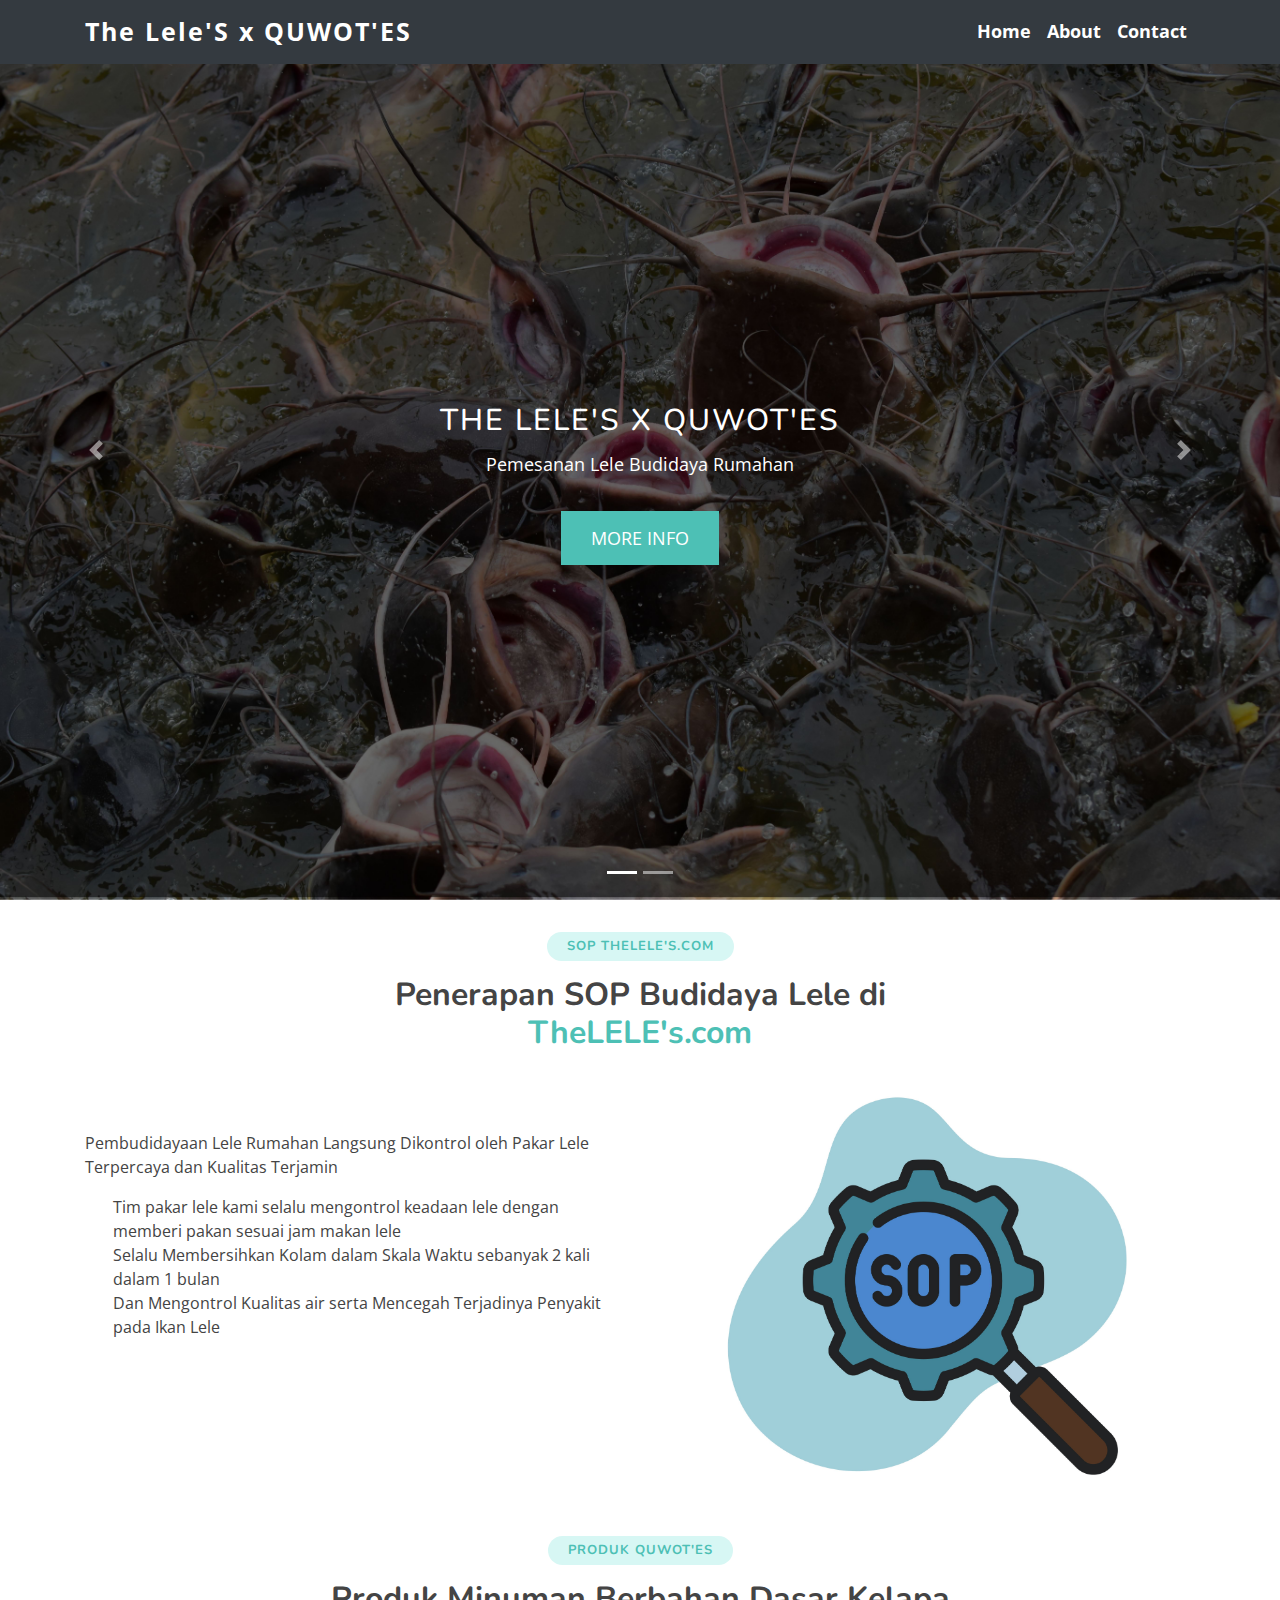
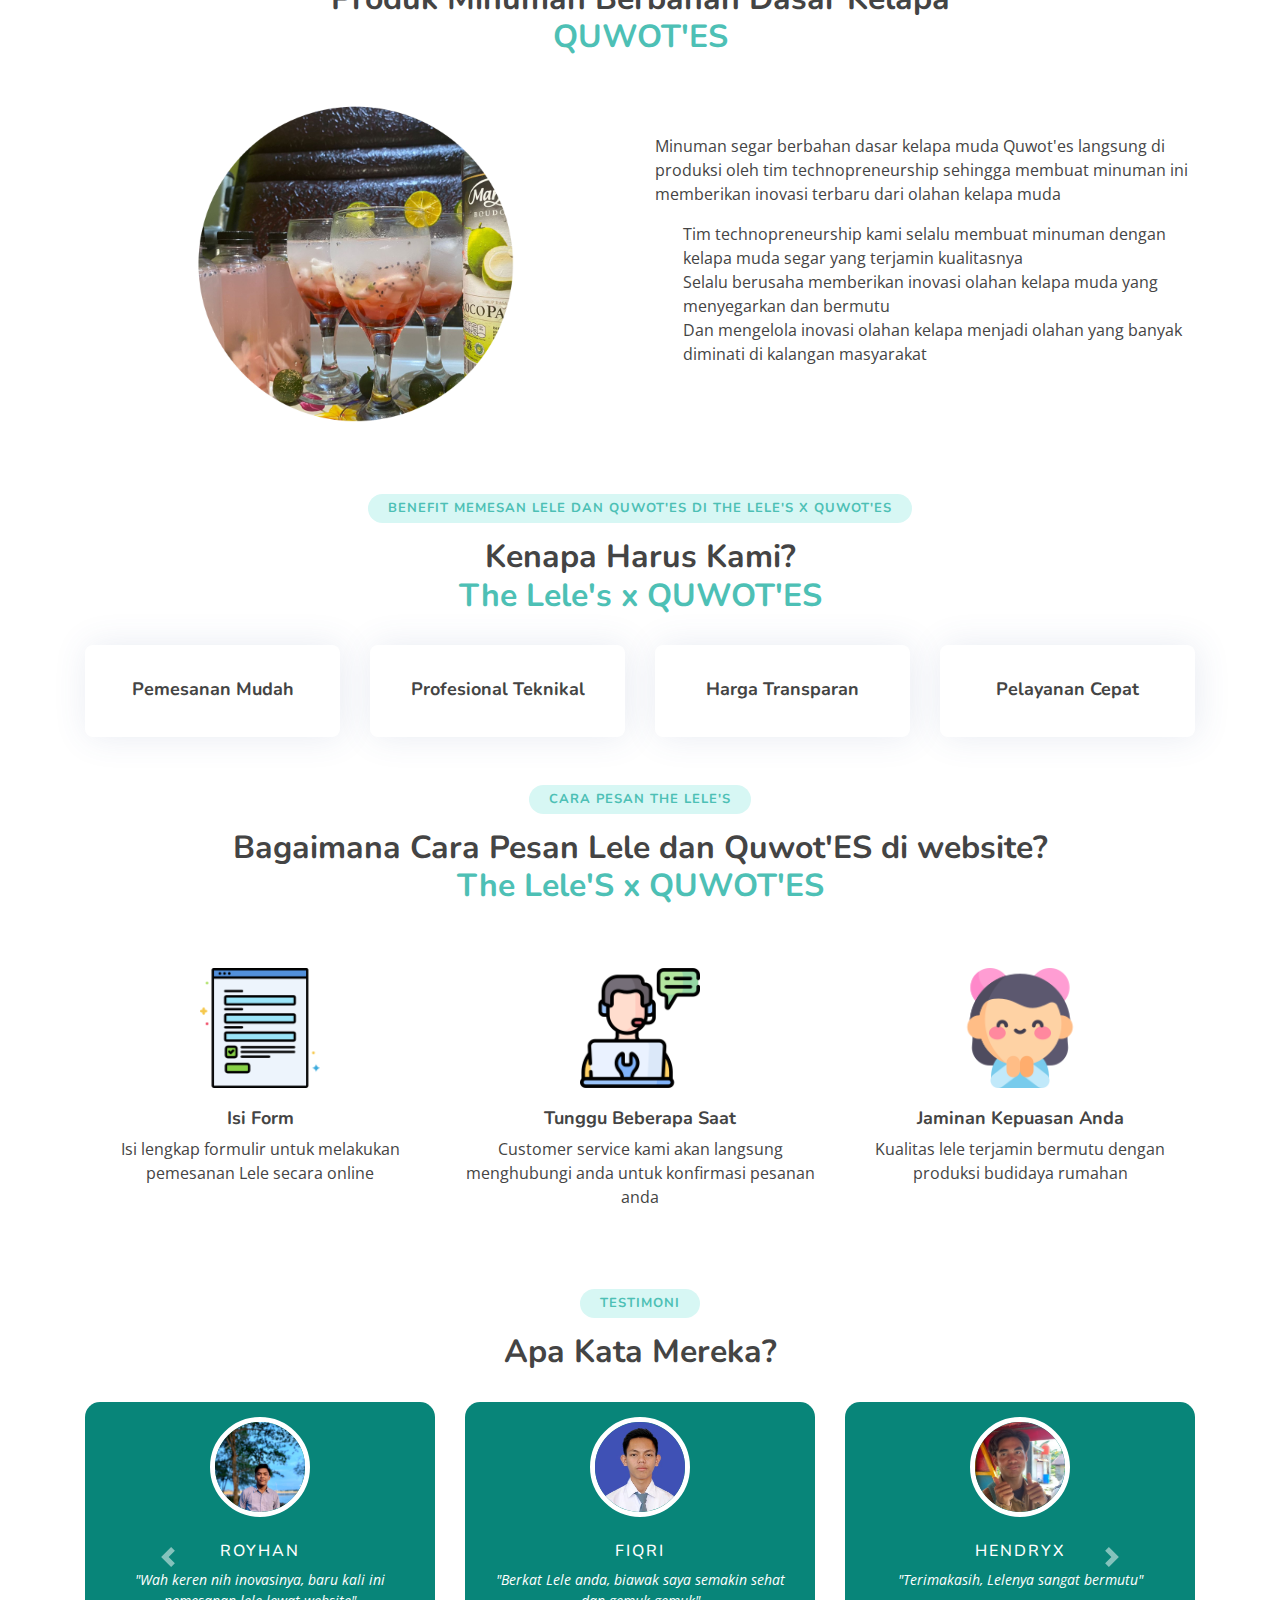
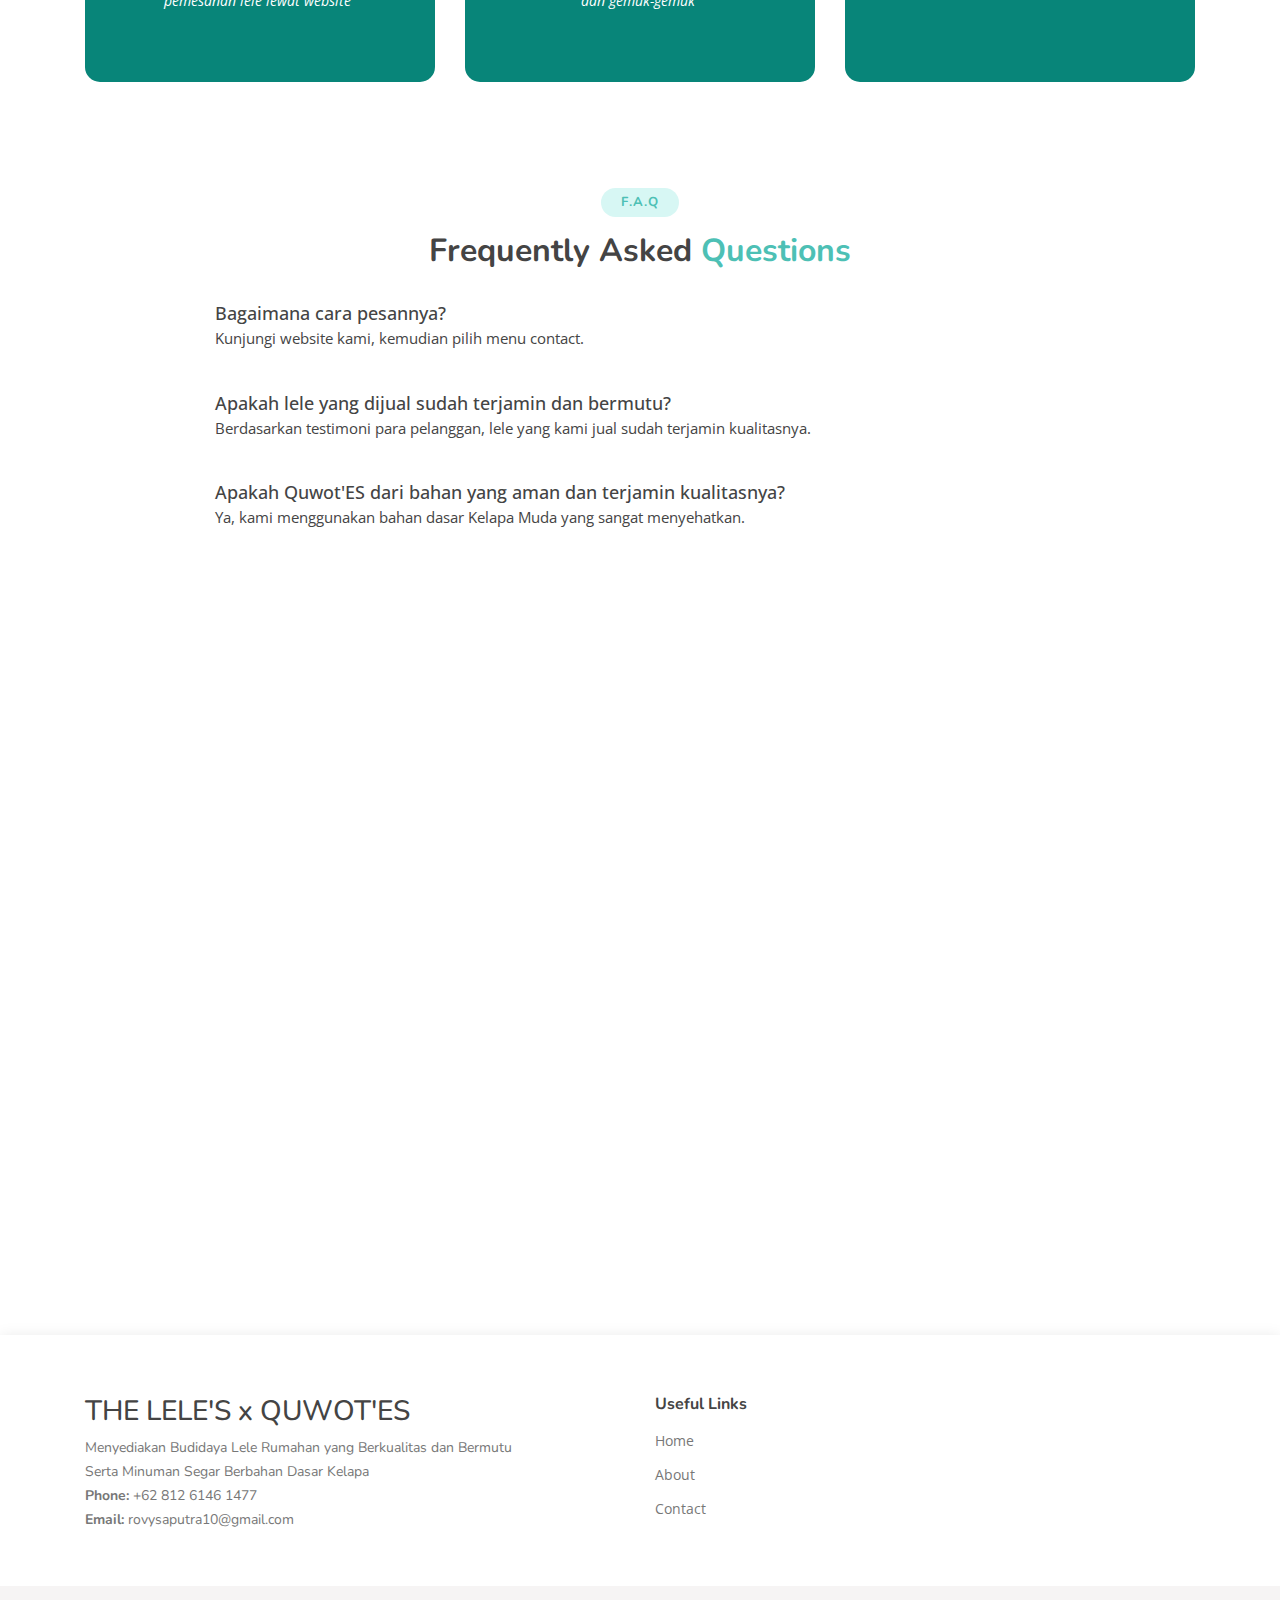
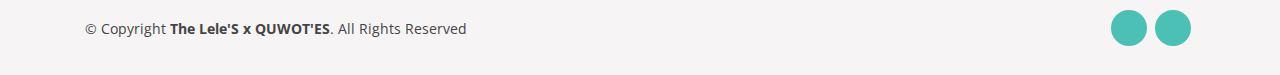
==== index.html @ 43b90656 "First Commit" ====
<!DOCTYPE html>
<html lang="en">
  <head>
    <!-- Required meta tags -->
    <meta charset="utf-8" />
    <meta
      name="viewport"
      content="width=device-width, initial-scale=1, shrink-to-fit=no"
    />
    <meta
      name="description"
      content="acbagus.id layanan maintenance air conditioner dengan protokol kesehatan mengutamakan kepuasan pelanggan"
    />

    <!-- Bootstrap CSS -->
    <link
      rel="stylesheet"
      href="https://stackpath.bootstrapcdn.com/bootstrap/4.3.1/css/bootstrap.min.css"
      integrity="sha384-ggOyR0iXCbMQv3Xipma34MD+dH/1fQ784/j6cY/iJTQUOhcWr7x9JvoRxT2MZw1T"
      crossorigin="anonymous"
    />
    <link href="./asset/css/style.css" rel="stylesheet" />
    <script
      src="https://kit.fontawesome.com/72eca601e0.js"
      crossorigin="anonymous"
    ></script>
    <link
      href="https://fonts.googleapis.com/css?family=Open+Sans:300,300i,400,400i,600,600i,700,700i|Nunito:300,300i,400,400i,600,600i,700,700i|Poppins:300,300i,400,400i,500,500i,600,600i,700,700i"
      rel="stylesheet"
    />
    <link rel="shortcut icon" href="asset/image/logo.png" />
    <title>The Lele'S x QUWOT'ES || Dashboard</title>
  </head>

  <body>
    <!-- navbar -->
    <nav class="navbar navbar-expand-lg navbar-light bg-dark fixed-top">
      <div class="container">
        <a class="navbar-brand" href="index.html">The Lele'S x QUWOT'ES</a>
        <button
          class="navbar-toggler bg-white"
          type="button"
          data-toggle="collapse"
          data-target="#navbarNav"
          aria-controls="navbarNav"
          aria-expanded="false"
          aria-label="Toggle navigation"
        >
          <span class="navbar-toggler-icon"></span>
        </button>
        <div class="collapse navbar-collapse text-white" id="navbarNav">
          <ul class="navbar-nav ml-auto">
            <li class="nav-item">
              <a class="nav-link" href="index.html">Home</a>
            </li>
            <li class="nav-item">
              <a class="nav-link" href="/about/about.html">About</a>
            </li>
            <li class="nav-item">
              <a class="nav-link" href="#cta">Contact</a>
            </li>
          </ul>
        </div>
      </div>
    </nav>

    <!-- slider -->
    <div class="bd-example">
      <div
        id="carouselExampleCaptions"
        class="carousel slide"
        data-ride="carousel"
      >
        <ol class="carousel-indicators">
          <li
            data-target="#carouselExampleCaptions"
            data-slide-to="0"
            class="active"
          ></li>
          <li data-target="#carouselExampleCaptions" data-slide-to="1"></li>
        </ol>
        <div class="carousel-inner">
          <div class="carousel-item active">
            <section id="image_slider1">
              <div class="carousel-caption d-none d-md-block">
                <div class="container">
                  <h5>The Lele'S x QUWOT'ES</h5>
                  <p>Pemesanan Lele Budidaya Rumahan</p>
                  <p><a href="#pesan">MORE INFO</a></p>
                </div>
              </div>
            </section>
          </div>
          <div class="carousel-item">
            <section id="image_slider2">
              <div class="carousel-caption d-none d-md-block">
                <div class="container">
                  <h5>QUWOT'ES</h5>
                  <p>
                    Pemesanan Es berbahan dasar kelapa yang nikmat dan
                    menyegarkan
                  </p>
                  <p><a href="#es">MORE INFO</a></p>
                </div>
              </div>
            </section>
          </div>
        </div>
        <a
          class="carousel-control-prev"
          href="#carouselExampleCaptions"
          role="button"
          data-slide="prev"
        >
          <span class="carousel-control-prev-icon" aria-hidden="true"></span>
          <span class="sr-only">Previous</span>
        </a>
        <a
          class="carousel-control-next"
          href="#carouselExampleCaptions"
          role="button"
          data-slide="next"
        >
          <span class="carousel-control-next-icon" aria-hidden="true"></span>
          <span class="sr-only">Next</span>
        </a>
      </div>
    </div>

    <!-- overview -->
    <section class="py-5">
      <div class="container">
        <div class="section-title">
          <h2>SOP TheLELE's.com</h2>
          <h3>
            Penerapan SOP Budidaya Lele di <br />
            <span>TheLELE's.com</span>
          </h3>
        </div>
        <div class="row">
          <div class="col-lg-6 text-content">
            <p>
              Pembudidayaan Lele Rumahan Langsung Dikontrol oleh Pakar Lele
              Terpercaya dan Kualitas Terjamin
            </p>
            <ul class="list-icon">
              <li>
                <i class="far fa-check-circle"></i>Tim pakar lele kami selalu
                mengontrol keadaan lele dengan memberi pakan sesuai jam makan
                lele
              </li>
              <li>
                <i class="far fa-check-circle"></i>Selalu Membersihkan Kolam
                dalam Skala Waktu sebanyak 2 kali dalam 1 bulan
              </li>
              <li>
                <i class="far fa-check-circle"></i>Dan Mengontrol Kualitas air
                serta Mencegah Terjadinya Penyakit pada Ikan Lele
              </li>
            </ul>
          </div>
          <div class="col-lg-6 pt-4 pt-lg-0">
            <img
              class="img-fluid"
              src="asset/image/sop.jpg"
              class="rounded float-left"
              alt=""
            />
          </div>
        </div>
      </div>
    </section>

    <!-- overview -->
    <section class="py-5" id="es">
      <div class="container">
        <div class="section-title">
          <h2>Produk QUWOT'ES</h2>
          <h3>
            Produk Minuman Berbahan Dasar Kelapa <br />
            <span>QUWOT'ES</span>
          </h3>
        </div>
        <div class="row">
          <div class="col-lg-6 pt-4 pt-lg-0">
            <img
              class="img-fluid"
              src="asset/image/quwot es.jpg"
              class="rounded float-left"
              alt=""
            />
          </div>
          <div class="col-lg-6 text-content">
            <p>
              Minuman segar berbahan dasar kelapa muda Quwot'es langsung di
              produksi oleh tim technopreneurship sehingga membuat minuman ini
              memberikan inovasi terbaru dari olahan kelapa muda
            </p>
            <ul class="list-icon">
              <li>
                <i class="far fa-check-circle"></i>Tim technopreneurship kami
                selalu membuat minuman dengan kelapa muda segar yang terjamin
                kualitasnya
              </li>
              <li>
                <i class="far fa-check-circle"></i>Selalu berusaha memberikan
                inovasi olahan kelapa muda yang menyegarkan dan bermutu
              </li>
              <li>
                <i class="far fa-check-circle"></i>Dan mengelola inovasi olahan
                kelapa menjadi olahan yang banyak diminati di kalangan
                masyarakat
              </li>
            </ul>
          </div>
        </div>
      </div>
    </section>

    <!-- why acbagus.id -->
    <div class="container py-5">
      <div class="section-title">
        <h2>BENEFIT MEMESAN LELE DAN QUWOT'ES DI The Lele's x QUWOT'ES</h2>
        <h3>
          Kenapa Harus Kami? <br />
          <span>The Lele's x QUWOT'ES</span>
        </h3>
      </div>
      <div class="row">
        <div class="col-lg-3 col-md-4 col-6 col-6">
          <div class="icon-box">
            <i class="fas fa-cart-plus"></i>
            <h3><a>Pemesanan Mudah</a></h3>
          </div>
        </div>
        <div class="col-lg-3 col-md-4 col-6">
          <div class="icon-box">
            <i class="fas fa-user-cog"></i>
            <h3><a>Profesional Teknikal</a></h3>
          </div>
        </div>
        <div class="col-lg-3 col-md-4 col-6 mt-4 mt-md-0">
          <div class="icon-box">
            <i class="fas fa-hand-holding-usd"></i>
            <h3><a>Harga Transparan</a></h3>
          </div>
        </div>
        <div class="col-lg-3 col-md-4 col-6 mt-4 mt-lg-0">
          <div class="icon-box">
            <i class="fas fa-phone-alt"></i>
            <h3><a>Pelayanan Cepat</a></h3>
          </div>
        </div>
      </div>
    </div>

    <!-- how to order -->
    <div class="container py-5" id="pesan">
      <div class="section-title">
        <h2>Cara Pesan The LELE's</h2>
        <h3>
          Bagaimana Cara Pesan Lele dan Quwot'ES di website? <br />
          <span>The Lele'S x QUWOT'ES</span>
        </h3>
      </div>
      <div class="row py-5">
        <div class="col-sm">
          <img src="asset/image/mau-1.png" alt="" />
          <h4>Isi Form</h4>
          <p>
            Isi lengkap formulir untuk melakukan pemesanan Lele secara online
          </p>
        </div>
        <div class="col-sm">
          <img src="asset/image/mau-2.png" alt="" />
          <h4>Tunggu Beberapa Saat</h4>
          <p>
            Customer service kami akan langsung menghubungi anda untuk
            konfirmasi pesanan anda
          </p>
        </div>
        <div class="col-sm">
          <img src="asset/image/mau-3.png" alt="" />
          <h4>Jaminan Kepuasan Anda</h4>
          <p>Kualitas lele terjamin bermutu dengan produksi budidaya rumahan</p>
        </div>
      </div>
    </div>

    <!-- testimoni -->
    <div class="container py-5" id="testimoni">
      <div class="section-title">
        <h2>Testimoni</h2>
        <h3>Apa Kata Mereka?</h3>
      </div>
      <div class="row">
        <div class="col-md-12">
          <div
            id="carouselExampleControls"
            class="carousel slide"
            data-ride="carousel"
          >
            <div class="carousel-inner">
              <div class="carousel-item active">
                <div class="row">
                  <div class="col-md-4">
                    <div class="single-box">
                      <div class="img-area">
                        <img src="asset/image/tstimoni-4.jpeg" />
                      </div>
                      <div class="img-text">
                        <h2>Royhan</h2>
                        <p>
                          "Wah keren nih inovasinya, baru kali ini pemesanan
                          lele lewat website"
                        </p>
                      </div>
                    </div>
                  </div>
                  <div class="col-md-4">
                    <div class="single-box">
                      <div class="img-area">
                        <img src="asset/image/tstimoni-5.jpeg" />
                      </div>
                      <div class="img-text">
                        <h2>Fiqri</h2>
                        <p>
                          "Berkat Lele anda, biawak saya semakin sehat dan
                          gemuk-gemuk"
                        </p>
                      </div>
                    </div>
                  </div>
                  <div class="col-md-4">
                    <div class="single-box">
                      <div class="img-area">
                        <img src="asset/image/tstimoni-6.jpg" />
                      </div>
                      <div class="img-text">
                        <h2>Hendryx</h2>
                        <p>"Terimakasih, Lelenya sangat bermutu"</p>
                      </div>
                    </div>
                  </div>
                </div>
              </div>

              <div class="carousel-item">
                <div class="row">
                  <div class="col-md-4">
                    <div class="single-box">
                      <div class="img-area"><img src="" /></div>
                      <div class="img-text">
                        <h2>Nama Orang ke-4</h2>
                        <p>"Testimoni Orang 4"</p>
                      </div>
                    </div>
                  </div>
                  <div class="col-md-4">
                    <div class="single-box">
                      <div class="img-area"><img src="" /></div>
                      <div class="img-text">
                        <h2>Nama Orang ke-5</h2>
                        <p>"Testimoni Orang 5"</p>
                      </div>
                    </div>
                  </div>
                  <div class="col-md-4">
                    <div class="single-box">
                      <div class="img-area"><img src="" /></div>
                      <div class="img-text">
                        <h2>Nama Orang ke-6</h2>
                        <p>"Testimoni Orang 6"</p>
                      </div>
                    </div>
                  </div>
                </div>
              </div>
            </div>
            <a
              class="carousel-control-prev"
              href="#carouselExampleControls"
              role="button"
              data-slide="prev"
            >
              <span
                class="carousel-control-prev-icon"
                aria-hidden="true"
              ></span>
              <span class="sr-only">Previous</span>
            </a>
            <a
              class="carousel-control-next"
              href="#carouselExampleControls"
              role="button"
              data-slide="next"
            >
              <span
                class="carousel-control-next-icon"
                aria-hidden="true"
              ></span>
              <span class="sr-only">Next</span>
            </a>
          </div>
        </div>
      </div>
    </div>

    <!-- FAQ -->
    <section class="faq">
      <div class="container mb-5">
        <div class="section-title">
          <h2>F.A.Q</h2>
          <h3>Frequently Asked <span>Questions</span></h3>
        </div>
        <ul class="faq-list">
          <li>
            <a data-toggle="collapse" class="" href="#faq1"
              >Bagaimana cara pesannya?
              <i class="fas fa-chevron-circle-down"></i
            ></a>
            <div id="faq1" class="collapse show" data-parent=".faq-list">
              <p>Kunjungi website kami, kemudian pilih menu contact.</p>
            </div>
          </li>
          <li>
            <a data-toggle="collapse" href="#faq2" class=""
              >Apakah lele yang dijual sudah terjamin dan bermutu?
              <i class="fas fa-chevron-circle-down"></i
            ></a>
            <div id="faq2" class="collapse show" data-parent=".faq-list">
              <p>
                Berdasarkan testimoni para pelanggan, lele yang kami jual sudah
                terjamin kualitasnya.
              </p>
            </div>
          </li>
          <li>
            <a data-toggle="collapse" href="#faq3" class=""
              >Apakah Quwot'ES dari bahan yang aman dan terjamin kualitasnya?
              <i class="fas fa-chevron-circle-down"></i
            ></a>
            <div id="faq3" class="collapse show" data-parent=".faq-list">
              <p>
                Ya, kami menggunakan bahan dasar Kelapa Muda yang sangat
                menyehatkan.
              </p>
            </div>
          </li>
        </ul>
      </div>
    </section>

    <!-- call to action nya -->
    <section id="cta" class="cta ctalele mt-3">
      <div class="container mb-5">
        <div class="text-center">
          <h3>Hubungi Untuk Order Sekarang , <br> The Lele's</h3>
          <a class="cta-btn" rel="noopener" href="https://bit.ly/TheLeleSxQUWOTES" target="_blank">Pesan Sekarang</a>
        </div>
      </div>
    </section>

    <!-- call to action nya -->
    <section id="cta1" class="cta ctaquwot mt-5">
      <div class="container mb-5">
        <div class="text-center">
          <h3>Hubungi Untuk Order Sekarang , <br> QUWOT'ES</h3>
          <a class="cta-btn" rel="noopener" href="https://bit.ly/TheLeleSxQUWOTES" target="_blank">Pesan Sekarang</a>
        </div>
      </div>
    </section>

    <!-- footer -->
    <footer id="footer">
      <div class="footer-top">
        <div class="container">
          <div class="row">
            <div class="col-lg-6 col-md-6 footer-contact">
              <h3>THE LELE'S x QUWOT'ES</h3>
              <p>
                Menyediakan Budidaya Lele Rumahan yang Berkualitas dan Bermutu
                <br />
                Serta Minuman Segar Berbahan Dasar Kelapa
              </p>
              <p>
                <strong>Phone:</strong> +62 812 6146 1477<br />
                <strong>Email:</strong> rovysaputra10@gmail.com<br />
              </p>
            </div>
            <div class="col-lg-2 col-md-6 footer-links">
              <h4>Useful Links</h4>
              <ul>
                <li><a href="index.html">Home</a></li>
                <li><a href="./about/about.html">About</a></li>
                <li><a href="#cta">Contact</a></li>
              </ul>
            </div>
          </div>
        </div>
      </div>

      <div class="container d-md-flex py-4">
        <div class="mr-md-auto text-center text-md-left">
          <div class="copyright">
            &copy; Copyright <strong><span>The Lele'S x QUWOT'ES</span></strong
            >. All Rights Reserved
          </div>
        </div>
        <div class="social-links text-center text-md-right pt-3 pt-md-0">
          <a href="" rel="noopener"><i class="fab fa-instagram"></i></a>
          <a
            href="https://api.whatsapp.com/send?phone=081261461477"
            target="_blank"
            class="instagram"
            rel="noopener"
            ><i class="fab fa-whatsapp"></i
          ></a>
        </div>
      </div>
    </footer>

    <!-- Optional JavaScript -->
    <!-- jQuery first, then Popper.js, then Bootstrap JS -->
    <script
      src="https://code.jquery.com/jquery-3.3.1.slim.min.js"
      integrity="sha384-q8i/X+965DzO0rT7abK41JStQIAqVgRVzpbzo5smXKp4YfRvH+8abtTE1Pi6jizo"
      crossorigin="anonymous"
    ></script>
    <script
      src="https://cdnjs.cloudflare.com/ajax/libs/popper.js/1.14.7/umd/popper.min.js"
      integrity="sha384-UO2eT0CpHqdSJQ6hJty5KVphtPhzWj9WO1clHTMGa3JDZwrnQq4sF86dIHNDz0W1"
      crossorigin="anonymous"
    ></script>
    <script
      src="https://stackpath.bootstrapcdn.com/bootstrap/4.3.1/js/bootstrap.min.js"
      integrity="sha384-JjSmVgyd0p3pXB1rRibZUAYoIIy6OrQ6VrjIEaFf/nJGzIxFDsf4x0xIM+B07jRM"
      crossorigin="anonymous"
    ></script>
  </body>
</html>
---- asset/css/style.css ----
body{
    font-family: "Open Sans", sans-serif;
    color: #444444;

}
h1, h2, h3, h4, h5, h6 {
    font-family: "Nunito", sans-serif;
}
/* navbar */
.navbar .navbar-brand{
    color: #fff;
    font-size: 25px;
    font-weight: bold;
    letter-spacing: 2px;
}
.navbar .container a:hover{
    color: #fff;
}
.navbar-nav .nav-item .nav-link{
    color: #fff;
    font-size: 18px;
    font-weight: bold;
}

/* coursel */
#image_slider1{
    width: 100%;
    height: 100vh;
    background: url("../image/lele-slider1.jpg") top center;
    background-size: cover;
    position: relative;
}
#image_slider2{
    width: 100%;
    height: 100vh;
    background: url("../image/quwot-slider2.jpg") top center;
    background-size: cover;
    position: relative;
}
.carousel-caption{
    position: absolute;
    bottom: 35%;

}
.carousel-caption h5{
    font-size: 30px;
    text-transform: uppercase;
    letter-spacing: 2px;
    margin-top: 25px;
}
.carousel-caption p{
    width: 60%;
    margin: auto;
    font-size: 18px;
    line-height: 1.9;
}
.carousel-caption p a{
    text-transform: uppercase;
    text-decoration:none;
    background: #4dc0b5;
    padding: 10px 30px;
    display: inline-block;
    color: #fff;
    margin-top: 30px;
    
}
.carousel-caption p a:hover{
    background: #49b3a8;
}

.carousel-item.active h5{
    animation: fadeInLeft 0.5s ease forwards;
}
.carousel-item.active p{
    animation: fadeInRight 0.5s ease forwards;
}

/* animate caption coursel */
@keyframes fadeInLeft{
    0%{
        opacity: 0;
        transform:  translateX(-30px);
    }
    100%{
        opacity: 1;
        transform: translateX(0px);
    }
}
@keyframes fadeInRight{
    0%{
        opacity: 0;
        transform:  translateX(30px);
    }
    100%{
        opacity: 1;
        transform: translateX(0px);
    }
}

/* resposive coursel */
@media(max-width:767px){
    .d-none{
        display: block!important;
    }
    .carousel-caption h5{
        font-size: 20px;
    }
    .carousel-caption p{
        font-size: 15px;
    }
}

/* service */
.pt-5, .py-5{
    padding-top:2rem!important;
    padding-bottom: 1rem!important;
}
.section-title {
    text-align: center;
    padding-bottom: 30px;
  }
  
  .section-title h2 {
    font-size: 13px;
    letter-spacing: 1px;
    font-weight: 700;
    padding: 8px 20px;
    line-height: 1;
    margin: 0;
    background: #d7f7f4;
    color: #4dc0b5;
    display: inline-block;
    text-transform: uppercase;
    border-radius: 50px;
  }
  
  .section-title h3 {
    margin: 15px 0 0 0;
    font-size: 32px;
    font-weight: 700;
  }
  
  .section-title h3 span {
    color: #4dc0b5;
  }
  
  .section-title p {
    margin: 15px auto 0 auto;
    font-weight: 600;
  }
  
  @media (min-width: 1024px) {
    .section-title p {
      width: 50%;
    }
  }
.card-hover{
    border: none;
    outline: none;
    -webkit-box-shadow: 0px 1px 20px -4px rgba(0,0,0,0.75);
    -moz-box-shadow: 0px 1px 20px -4px rgba(0,0,0,0.75);
    box-shadow: 0px 1px 20px -4px rgba(0,0,0,0.75);
}
.card-hover p{
    color: gray;
}
.card-hover h6{
    font-weight: normal;
}
.card-hover:hover{
    background-color: lightslategray;
    animation: fadeHover 0.5s ease forwards;
    color: #fff;
    
}
@keyframes fadeHover{
    0%{
        opacity: 0;
        transform:  translate3d(30px);
    }
    100%{
        opacity: 1;
        transform: translate3d(0px);
    }
}
.img_icon{
    width: 100px;
    margin-bottom: 20px;
}

/* overview content */
.text-content{
    margin-top: 3rem;
    margin-bottom: 3rem;
}
.row .list-icon{
    list-style: none;
    padding: 0;
}
.row .list-icon li{
    padding-left: 28px;
    position: relative;
}
.row .list-icon i{
    position: absolute;
    left: 0;
    top: 2px;
    font-size: 20px;
    color: #4dc0b5;
    line-height: 1;
}

/* why service me */
.row .icon-box {
    padding: 25px 25px;
    position: relative;
    overflow: hidden;
    background: #fff;
    box-shadow: 2px 0 35px 0 rgba(68, 88, 144, 0.12);
    transition: all 0.3s ease-in-out;
    border-radius: 8px;
    z-index: 1;
    text-align: center;
}
.row .icon-box h3 a{
    font-size: 18px;
    font-weight: bold;
}
.row .icon-box i {
    font-size: 15px;
    line-height: 1;
    color: #4dc0b5;
    transition: all 0.3s ease-in-out;
  }

.row .icon-box::before {
    content: '';
    position: absolute;
    background: #fdeff2;
    right: 0;
    left: 0;
    bottom: 0;
    top: 100%;
    transition: all 0.4s;
    z-index: -1;
}
.row .icon-box:hover::before {
    background: lightslategray;
    top: 0;
    border-radius: 0px;
    color: #fff;
}
.row .icon-box:hover h3, .row .icon-box:hover i {
    color: #fff;
}
@media(max-width:507px){
    .row .icon-box h3 a{
        font-size: 12px;
    }
}

/* gimana caranya */
.col-sm{
  text-align: center;
}
.col-sm img{
  width: 120px;
}
.col-sm h4{
  font-size: 18px;
  font-weight: bold;
  margin-top: 20px;
}
.col-sm:hover {
  animation: shake 0.82s cubic-bezier(.36,.07,.19,.97) both;
  transform: translate3d(0, 0, 0);
  backface-visibility: hidden;
  perspective: 1000px;
}

@keyframes shake {
  10%, 90% {
    transform: translate3d(-1px, 0, 0);
  }
  
  20%, 80% {
    transform: translate3d(2px, 0, 0);
  }

  30%, 50%, 70% {
    transform: translate3d(-4px, 0, 0);
  }

  40%, 60% {
    transform: translate3d(4px, 0, 0);
  }
}


/* testimoni */
.img-text{
    width: 100%;
    height: 100px;
    display: block;
    text-align: center;
    padding: 40% 5%;
    background: #088579;
    color: #fff;
    border-radius: 15px;
}
.img-text h2{
    font-size: 16px;
    text-transform: uppercase;
    letter-spacing: 2px;
}
.img-text p{
    font-size: 14px;
    font-style: italic;
}
.single-box{
    position: relative;
    margin-bottom: 30px;
}
.img-area{
    position: absolute;
    width: 100px;
    height: 100px;
    border: 5px solid #fff;
    overflow: hidden;
    top: 15px;
    left: 125px;
    border-radius: 50%;
}
.img-area img{
    width: 100%;
}
@media(max-width:1039px){
    .img-area{
        top: 15px;
        left: 100px;
    }
    .img-text{
        height: 270px;
        padding: 45% 5%;
    }
}
@media(max-width:991px){
    .img-area{
        top: 15px;
        left: 60px;
    }
    .img-text{
        height: 290px;
        padding: 65% 5%;
    }
}
@media(max-width:767px){
    .img-area{
        top: 15px;
        left: 200px;
    }
    .img-text{
        height: 150px;
        padding: 25% 5%;
    }
}
@media(max-width:500px){
    .img-area{
        left: 180px;
    }
    .img-text{
        padding: 30% 5%;
        height: 130px;
    }
}
@media(max-width:491px){
    .img-text{
        height: 180px;
        padding: 30% 5%;
    }
}
@media(max-width:471px){
    .img-area{
        left: 165px;
    }
}
@media(max-width:421px){
    .img-area{
        left: 135px;
    }
    .img-text{
        height: 240px;
        padding: 35% 5%;
    }
}

/* FAQ */
.faq {
    padding: 60px 0;
  }
  
  .faq .faq-list {
    padding: 0;
    list-style: none;
  }
  
  .faq .faq-list li {
    padding: 0 0 20px 25px;
  }
  
  .faq .faq-list a {
    display: block;
    position: relative;
    font-family:#4dc0b5;
    font-size: 18px;
    font-weight: 500;
    text-decoration: none;
    color: #444444;
  }
  
  .faq .faq-list i {
    font-size: 18px;
    position: absolute;
    left: -25px;
    top: 6px;
  }
  
  .faq .faq-list p {
    margin-bottom: 20px;
    font-size: 15px;
  }
  
  .faq .faq-list a.collapse {
    color: #4dc0b5;
  }
  
  .faq .faq-list a.collapsed {
    color: white;
  }
  
  .faq .faq-list a.collapsed:hover {
    color: #4dc0b5;
  }
  
  @media (min-width: 1280px) {
    .faq .container {
      padding: 0 120px;
    }
  }

  /* call to action nya */
  .ctalele {
    background: linear-gradient(rgba(2, 2, 2, 0.5), rgba(0, 0, 0, 0.8)), url("../image/pesan-lele.jpeg") center center;
    background-size: cover;
    padding: 60px 0;
  }
  .ctaquwot {
    background: linear-gradient(rgba(2, 2, 2, 0.5), rgba(0, 0, 0, 0.8)), url("../image/quwot-slider2.jpg") center center;
    background-size: cover;
    padding: 60px 0;
  }
  .ctausaha {
    background: linear-gradient(rgba(2, 2, 2, 0.5), rgba(0, 0, 0, 0.8)), url("../image/logo.png") center center;
    background-size: cover;
    padding: 60px 0;
  }
  .cta h3, .cta h2 {
    color: #fff;
    font-size: 28px;
    font-weight: 700;
  }
  .cta .cta-btn {
    font-family: "Nunito", sans-serif;
    text-transform: uppercase;
    font-weight: 500;
    font-size: 16px;
    letter-spacing: 1px;
    display: inline-block;
    padding: 8px 28px;
    border-radius: 25px;
    transition: 0.5s;
    margin-top: 10px;
    border: 2px solid #fff;
    color: #fff;
    text-decoration: none;
  }
  .cta .cta-btn:hover {
    background: #4dc0b5;
    border: 2px solid #4dc0b5;
  }
  @media (min-width: 1024px) {
    .cta {
      background-attachment: fixed;
    }
  }

  /* footer */
  #footer {
    color: #444444;
    font-size: 14px;
    background: #f6f4f4;
    box-shadow: 0px 2px 15px rgba(0, 0, 0, 0.1);
  }
  #footer .footer-top {
    padding: 60px 0 30px 0;
    background: #fff;
  }
  #footer .footer-top .footer-contact{
    padding-bottom: 20px;
  }
  #footer .footer-top .footer-contact p {
    font-size: 14px;
    line-height: 24px;
    margin-bottom: 0;
    font-family: "Nunito", sans-serif;
    color: #777777; 
  }
  #footer .footer-top h4 {
    font-size: 16px;
    font-weight: bold;
    color: #444444;
    position: relative;
    padding-bottom: 12px;
  }
  #footer .footer-top .footer-links {
    margin-bottom: 30px;
  }
  #footer .footer-top .footer-links ul {
    list-style: none;
    padding: 0;
    margin: 0;
  }
  #footer .footer-top .footer-links ul i {
    padding-right: 2px;
    color: #4dc0b5;
    font-size: 18px;
    line-height: 1;
  }
  #footer .footer-top .footer-links ul li {
    padding: 10px 0;
    display: flex;
    align-items: center;
  }
  #footer .footer-top .footer-links ul li:first-child {
    padding-top: 0;
  }
  #footer .footer-top .footer-links ul a {
    color: #777777;
    transition: 0.3s;
    display: inline-block;
    line-height: 1;
  }
  #footer .footer-top .footer-links ul a:hover {
    text-decoration: none;
    color: #40a39a;
  }
  #footer .footer-newsletter {
    font-size: 15px;
  } 
  #footer .footer-newsletter h4 {
    font-size: 16px;
    font-weight: bold;
    color: #444444;
    position: relative;
    padding-bottom: 12px;
  }
  #footer .footer-newsletter form {
    margin-top: 30px;
    background: #fff;
    padding: 6px 10px;
    position: relative;
    border-radius: 50px;
    text-align: left;
    border: 1px solid #f7c2cc;
  }
  #footer .footer-newsletter form input[type="email"] {
    border: 0;
    padding: 4px 8px;
    width: calc(100% - 100px);
  }
  #footer .footer-newsletter form input[type="submit"] {
    position: absolute;
    top: 0;
    right: -2px;
    bottom: 0;
    border: 0;
    background: none;
    font-size: 15px;
    padding: 0 22px;
    background: #4dc0b5;
    color: #fff;
    transition: 0.3s;
    border-radius: 50px;
    box-shadow: 0px 2px 15px rgba(0, 0, 0, 0.1);
  }
  #footer .footer-newsletter form input[type="submit"]:hover {
    background: #40a39a;
  }
  .copyright{
    padding-top: 8px;
  }
  #footer .social-links a {
    font-size: 18px;
    display: inline-block;
    background: #4dc0b5;
    color: #fff;
    line-height: 1;
    padding: 8px 0;
    margin-right: 4px;
    border-radius: 50%;
    text-align: center;
    width: 36px;
    height: 36px;
    transition: 0.3s;
  }
  #footer .social-links a:hover {
    background: #40a39a;
    color: #fff;
    text-decoration: none;
  }


  /* sesion page cuci-ac.html */
  .breadcrumb{
    background-color:#fff ;
  }

  /* content cuci ac */
 .area-light{
    box-shadow: 2px 0 35px 0 rgba(68, 88, 144, 0.12);
    border-radius: 5px;
    padding-top: 20px;
    padding-left: 50px;
    padding-right: 50px;
    padding-bottom: 20px;
  }
  .long-text a{
    padding-right: 20px;
    padding-left: 20px;
    font-size: 20px;
  }
  .long-text{
    padding-top: 50px;
    padding-left: 20px;
    padding-right: 20px;
  }
  .space{
    margin-top: 70px;
  }
  .posisition-img img{
    width: 147%;
    margin-left: -134px;
    margin-top: 108px;
  }
  .container .row .col-lg-8 .border-co{
    border-color: #4dc0b5;
  }
  .card-header:first-child{
    border-color: #4dc0b5 ;
  }
  .card-header{
    background-color: #4dc0b5;
    color: #fff;
    font-size: 30px;
  }
  .card-body .judul{
    font-size: 60px;
    font-weight: bold;
    padding-right: rem;
  }
  .card-body .judul p{
    font-size: 20px;
  }
  .card-body .text-bilas{
    padding-right: 6rem;
  }
  @media(max-width: 991px){
    .card-body .text-bilas{
      padding-bottom: 9rem;
      padding-right: 0;
      padding-left: 0;
    }
    .posisition-img img {
      width: 76%;
      margin-left: 57px;
      margin-top: -125px;
    }

  }

  .image-right{
    background: linear-gradient(rgba(2, 2, 2, 0.5), rgba(0, 0, 0, 0.8)), url("../image/about/lele.jpeg") center center;
    background-size: cover;
    height: 400px;
    margin-top: 60px;
  }
  @media(max-width:720px){
    .image-right{
      margin-top: 0;
    }
  }
  .image-left{
    background: linear-gradient(rgba(2, 2, 2, 0.5), rgba(0, 0, 0, 0.8)), url("../image/about/quwot.jpg") center center;
    background-size: cover;
    height: 400px;
    margin-top: 60px;
  }
  @media(max-width:720px){
    .image-left{
      margin-top: 0;
    }
  }
  /* our team */
  .img-text-area{
      width: 100%;
      height: 100px;
      display: block;
      text-align: center;
      padding: 40% 5%;
      background: #5db0aa;
      color: #fff;
      border-radius: 15px;
  }
  .img-text-area h2{
      font-size: 20px;
      text-transform: uppercase;
      letter-spacing: 2px;
  }
  .img-text-area h3{
    font-size: 16px;
  }
  .img-text-area p{
      font-size: 14px;
  }
  .shake-area:hover {
    animation: shakeken 0.82s cubic-bezier(.36,.07,.19,.97) both;
    transform: translate3d(0, 0, 0);
    backface-visibility: hidden;
    perspective: 1000px;
    display: block;
  }
  @keyframes shakeken {
    10%, 90% {
      transform: translate3d(-1px, 0, 0);
    }
    
    20%, 80% {
      transform: translate3d(2px, 0, 0);
    }
  
    30%, 50%, 70% {
      transform: translate3d(-4px, 0, 0);
    }
  
    40%, 60% {
      transform: translate3d(4px, 0, 0);
    }
  }
  @media(max-width:1039px){
    .img-text-area{
        height: 270px;
        padding: 45% 5%;
    }
  }
  @media(max-width:991px){
    .img-text-area{
        height: 290px;
        padding: 65% 5%;
    }
  }
  @media(max-width:767px){
    .img-text-area{
        height: 150px;
        padding: 25% 5%;
    }
  }
  @media(max-width:500px){
    .img-text-area{
        padding: 30% 5%;
        height: 130px;
    }
  }
  @media(max-width:491px){
    .img-text-area{
        height: 180px;
        padding: 30% 5%;
    }
  }
  @media(max-width:421px){
    .img-text-area{
        height: 240px;
        padding: 35% 5%;
    }
  }

  /* contact page */
  .kotak {
    position: relative;
    width: 100%;
    min-height: 100vh;
    padding: 2rem;
    background-color: #fafafa;
    overflow: hidden;
    display: flex;
    align-items: center;
    justify-content: center;
  }
  
  .form {
    width: 100%;
    max-width: 820px;
    background-color: #fff;
    border-radius: 10px;
    box-shadow: 0 0 20px 1px rgba(0, 0, 0, 0.1);
    z-index: 1000;
    overflow: hidden;
    display: grid;
    grid-template-columns: repeat(2, 1fr);
  }
  
  .contact-form {
    background-color: #1abc9c;
    position: relative;
  }
  
  .circle {
    border-radius: 50%;
    background: linear-gradient(135deg, transparent 20%, #149279);
    position: absolute;
  }
  
  .circle.one {
    width: 130px;
    height: 130px;
    top: 130px;
    right: -40px;
  }
  
  .circle.two {
    width: 80px;
    height: 80px;
    top: 10px;
    right: 30px;
  }
  
  .contact-form:before {
    content: "";
    position: absolute;
    width: 26px;
    height: 26px;
    background-color: #1abc9c;
    transform: rotate(45deg);
    top: 50px;
    left: -13px;
  }
  
  form {
    padding: 2.3rem 2.2rem;
    z-index: 10;
    overflow: hidden;
    position: relative;
  }
  
  .title {
    color: #fff;
    font-weight: 500;
    font-size: 1.5rem;
    line-height: 1;
    margin-bottom: 0.7rem;
  }
  
  .input-container {
    position: relative;
    margin: 1rem 0;
  }
  
  .input {
    width: 100%;
    outline: none;
    border: 2px solid #fafafa;
    background: none;
    padding: 0.6rem 1.2rem;
    color: #fff;
    font-weight: 500;
    font-size: 0.95rem;
    letter-spacing: 0.5px;
    border-radius: 25px;
    transition: 0.3s;
    background: #1abc9c;
  }
    
  textarea.input {
    padding: 0.8rem 1.2rem;
    min-height: 150px;
    border-radius: 22px;
    resize: none;
    overflow-y: auto;
  }
  
  .input-container label {
    position: absolute;
    top: 50%;
    left: 15px;
    transform: translateY(-50%);
    padding: 0 0.4rem;
    color: #fafafa;
    font-size: 0.9rem;
    font-weight: 400;
    pointer-events: none;
    z-index: 1000;
    transition: 0.5s;
  }
  
  .input-container.textarea label {
    top: 1rem;
    transform: translateY(0);
  }
  
  .btm {
    padding: 0.6rem 1.3rem;
    background-color: #fff;
    border: 2px solid #fafafa;
    font-size: 0.95rem;
    color: #1abc9c;
    line-height: 1;
    border-radius: 25px;
    outline: none;
    cursor: pointer;
    transition: 0.3s;
    margin: 0;
  }
  
  .btm:hover {
    background-color: transparent;
    color: #fff;
  }
  
  .input-container span {
    position: absolute;
    top: 0;
    left: 25px;
    transform: translateY(-50%);
    font-size: 0.8rem;
    padding: 0 0.4rem;
    color: transparent;
    pointer-events: none;
    z-index: 500;
  }
  
  .input-container span:before,
  .input-container span:after {
    content: "";
    position: absolute;
    width: 10%;
    opacity: 0;
    transition: 0.3s;
    height: 5px;
    background-color: #1abc9c;
    top: 50%;
    transform: translateY(-50%);
  }
  
  .input-container span:before {
    left: 50%;
  }
  
  .input-container span:after {
    right: 50%;
  }
  
  .input-container.focus label {
    top: 0;
    transform: translateY(-50%);
    left: 25px;
    font-size: 0.8rem;
  }
  
  .input-container.focus span:before,
  .input-container.focus span:after {
    width: 50%;
    opacity: 1;
  }
  
  .contact-info {
    padding: 2.3rem 2.2rem;
    position: relative;
  }
  
  .contact-info .title {
    color: #1abc9c;
  }
  
  .text {
    color: #333;
    margin: 1.5rem 0 2rem 0;
  }
  
  .information {
    display: flex;
    color: #555;
    margin: 0.7rem 0;
    align-items: center;
    font-size: 0.95rem;
  }
  
  .icon {
    width: 28px;
    margin-right: 0.7rem;
  }
  
  .social-media {
    padding: 2rem 0 0 0;
  }
  
  .social-media p {
    color: #333;
  }
  
  .social-icons {
    display: flex;
    margin-top: 0.5rem;
  }
  
  .social-icons a {
    width: 35px;
    height: 35px;
    border-radius: 5px;
    background: linear-gradient(45deg, #1abc9c, #149279);
    color: #fff;
    text-align: center;
    line-height: 35px;
    margin-right: 0.5rem;
    transition: 0.3s;
  }
  
  .social-icons a:hover {
    transform: scale(1.05);
  }
  
  .contact-info:before {
    content: "";
    position: absolute;
    width: 110px;
    height: 100px;
    border: 22px solid #1abc9c;
    border-radius: 50%;
    bottom: -77px;
    right: 50px;
    opacity: 0.3;
  }
  
  .big-circle {
    position: absolute;
    width: 500px;
    height: 500px;
    border-radius: 50%;
    background: linear-gradient(to bottom, #1cd4af, #159b80);
    bottom: 50%;
    right: 50%;
    transform: translate(-40%, 38%);
  }
  
  .big-circle:after {
    content: "";
    position: absolute;
    width: 360px;
    height: 360px;
    background-color: #fafafa;
    border-radius: 50%;
    top: calc(50% - 180px);
    left: calc(50% - 180px);
  }
  
  .square {
    position: absolute;
    height: 400px;
    top: 50%;
    left: 50%;
    transform: translate(181%, 11%);
    opacity: 0.2;
  }
  
  @media (max-width: 850px) {
    .form {
      grid-template-columns: 1fr;
    }
  
    .contact-info:before {
      bottom: initial;
      top: -75px;
      right: 65px;
      transform: scale(0.95);
    }
  
    .contact-form:before {
      top: -13px;
      left: initial;
      right: 70px;
    }
  
    .square {
      transform: translate(140%, 43%);
      height: 350px;
    }
  
    .big-circle {
      bottom: 75%;
      transform: scale(0.9) translate(-40%, 30%);
      right: 50%;
    }
  
    .text {
      margin: 1rem 0 1.5rem 0;
    }
  
    .social-media {
      padding: 1.5rem 0 0 0;
    }
  }
  
  @media (max-width: 480px) {
    .kotak {
      padding: 1.5rem;
    }
  
    .contact-info:before {
      display: none;
    }
  
    .square,
    .big-circle {
      display: none;
    }
  
    form,
    .contact-info {
      padding: 1.7rem 1.6rem;
    }
  
    .text,
    .information,
    .social-media p {
      font-size: 0.8rem;
    }
  
    .title {
      font-size: 1.15rem;
    }
  
    .social-icons a {
      width: 30px;
      height: 30px;
      line-height: 30px;
    }
  
    .icon {
      width: 23px;
    }
  
    .input {
      padding: 0.45rem 1.2rem;
    }
  
    .btm {
      padding: 0.45rem 1.2rem;
    }
  }

  /* blog page */
  .blog {
    padding: 40px 0 20px 0;
  }
  
  .blog .entry {
    padding: 20px;
    margin-bottom: 60px;
    overflow: hidden;
    box-shadow: 0 4px 16px rgba(0, 0, 0, 0.1);
  }
  
  .blog .entry .entry-img {
    max-height: 400px;
    margin: -20px -20px 20px -20px;
    overflow: hidden;
  }
  
  /* artikel */
  .blog .entry .entry-title {
    font-size: 20px;
    line-height: 26px;
    font-weight: bold;
    padding: 0;
    margin: 0 0 20px 0;
  }
  
  .blog .entry .entry-title a {
    color: #493c3e;
    transition: 0.3s;
    text-decoration: none;
  }
  
  .blog .entry .entry-title a:hover {
    color: #4dc0b5;
  }
  
  .blog .entry .entry-meta {
    color: #9a8487;
  }
  
  .blog .entry .entry-meta ul {
    display: flex;
    flex-wrap: wrap;
    list-style: none;
    padding: 0;
    margin: 0;
  }
  
  .blog .entry .entry-meta ul li {
    margin-bottom: 15px;
  }
  
  .blog .entry .entry-meta ul li + li {
    padding-left: 15px;
  }
  
  .blog .entry .entry-meta i {
    font-size: 14px;
    padding-right: 4px;
  }
  
  .blog .entry .entry-meta a {
    color: #9a8487;
    font-size: 14px;
    display: inline-block;
    line-height: 1;
  }
  
  .blog .entry .entry-content p {
    line-height: 24px;
    font-size: 15px;
  }
  
  .blog .entry .entry-content .read-more {
    -moz-text-align-last: right;
    text-align-last: right;
  }
  
  .blog .entry .entry-content .read-more a {
    background: #4dc0b5;
    color: #fff;
    padding: 5px 20px 7px 20px;
    transition: 0.3s;
    font-size: 14px;
    border-radius: 50px;
    text-decoration: none;
  }
  
  .blog .entry .entry-content .read-more a:hover {
    background: #159b80;
  }
  
  .blog .entry .entry-content h3 {
    font-size: 22px;
    margin-top: 30px;
    font-weight: bold;
  }
  
  .blog .entry .entry-footer {
    padding-top: 10px;
    border-top: 1px solid #e6e6e6;
  }
  
  .blog .entry .entry-footer i {
    color: #9a8487;
    display: inline;
  }
  
  .blog .entry .entry-footer a {
    color: #c3b6b8;
    transition: 0.3s;
  }
  
  .blog .entry .entry-footer a:hover {
    color: #159b80;
  }
  
  .blog .entry .entry-footer .cats {
    list-style: none;
    display: inline;
    padding: 0 20px 0 0;
    font-size: 14px;
  }
  
  .blog .entry .entry-footer .cats li {
    display: inline-block;
  }
  
  .blog .entry .entry-footer .tags {
    list-style: none;
    display: inline;
    padding: 0;
    font-size: 14px;
  }
  
  .blog .entry .entry-footer .tags li {
    display: inline-block;
  }
  
  .blog .entry .entry-footer .tags li + li::before {
    padding-right: 6px;
    color: #6c757d;
    content: ",";
  }
  
  .blog .entry .entry-footer .share {
    font-size: 16px;
  }
  
  .blog .entry .entry-footer .share i {
    padding-left: 5px;
    text-decoration: none;
  }
  
  .blog .entry-single {
    margin-bottom: 30px;
  }
  
  .blog .entry-single .entry-title {
    font-size: 36px;
    line-height: 42px;
  }
  
  .blog .blog-author {
    padding: 20px;
    margin-bottom: 30px;
    box-shadow: 0 4px 16px rgba(0, 0, 0, 0.1);
  }
  
  .blog .blog-author img {
    width: 80px;
  }

  .rounded-circle {
    border-radius: 9%!important;
  }
  
  .blog .blog-author h4 {
    margin-left: 140px;
    font-weight: 600;
    font-size: 22px;
    margin-bottom: 0px;
    padding: 0;
  }
  
  .blog .blog-author .social-links {
    margin: 0 0 5px 140px;
  }
  
  .blog .blog-author .social-links a {
    color: #b1a0a3;
  }
  
  .blog .blog-author p {
    margin-left: 140px;
    font-style: italic;
    color: #b7b7b7;
  }
  
  .blog .blog-pagination {
    color: #816a6e;
  }
  
  .blog .blog-pagination ul {
    display: flex;
    padding-left: 0;
    list-style: none;
  }
  
  .blog .blog-pagination li {
    border: 1px solid white;
    margin: 0 5px;
    transition: 0.3s;
  }
  
  .blog .blog-pagination li.active {
    background: white;
  }
  
  .blog .blog-pagination li a {
    color: #aaaaaa;
    padding: 7px 16px;
    display: inline-block;
    text-decoration: none;
  }
  
  .blog .blog-pagination li.active, .blog .blog-pagination li:hover {
    background: #159b80;
    border: 1px solid #159b80;
  }
  
  .blog .blog-pagination li.active a, .blog .blog-pagination li:hover a {
    color: #fff;
  }
  
  .blog .blog-pagination li.disabled {
    background: #fff;
    border: 1px solid white;
  }
  
  .blog .blog-pagination li.disabled i {
    color: #f1f1f1;
    padding: 10px 16px;
    display: inline-block;
  }
  
  .blog .sidebar {
    padding: 30px;
    margin: 0 0 60px 20px;
    box-shadow: 0 4px 16px rgba(0, 0, 0, 0.1);
  }
  
  .blog .sidebar .sidebar-title {
    font-size: 20px;
    font-weight: 700;
    padding: 0 0 0 0;
    margin: 0 0 15px 0;
    color: #493c3e;
    position: relative;
  }
  
  .blog .sidebar .sidebar-item {
    margin-bottom: 30px;
  }
  
  .blog .sidebar .search-form form {
    background: #fff;
    border: 1px solid #d3cacb;
    padding: 3px 10px;
    position: relative;
    border-radius: 50px;
  }
  
  .blog .sidebar .search-form form input[type="text"] {
    border: 0;
    padding: 4px;
    width: calc(100% - 42px);
  }
  
  .blog .sidebar .search-form form button {
    position: absolute;
    border-radius: 50px;
    top: 0;
    right: -2px;
    bottom: 0;
    border: 0;
    background: none;
    font-size: 16px;
    padding: 0 20px;
    margin: -1px;
    background: #159b80;
    color: #fff;
    transition: 0.3s;
  }
  
  .blog .sidebar .search-form form button:hover {
    background: #159b80;
  }
  
  .blog .sidebar .categories ul {
    list-style: none;
    padding: 0;
  }
  
  .blog .sidebar .categories ul li + li {
    padding-top: 10px;
  }
  
  .blog .sidebar .categories ul a {
    color: #655356;
    text-decoration: none;
  }
  
  .blog .sidebar .categories ul a:hover {
    color: #159b80;
  }
  
  .blog .sidebar .categories ul a span {
    padding-left: 5px;
    color: #b1a0a3;
    font-size: 14px;
  }
  
  .blog .sidebar .recent-posts .post-item + .post-item {
    margin-top: 15px;
  }
  
  .blog .sidebar .recent-posts img {
    width: 80px;
    float: left;
  }
  
  .blog .sidebar .recent-posts h4 {
    font-size: 15px;
    margin-left: 95px;
    font-weight: bold;
  }
  
  .blog .sidebar .recent-posts h4 a {
    color: #110e0e;
    transition: 0.3s;
    text-decoration: none;
  }
  
  .blog .sidebar .recent-posts h4 a:hover {
    color: #159b80;
  }
  
  .blog .sidebar .recent-posts time {
    display: block;
    margin-left: 95px;
    font-style: italic;
    font-size: 14px;
    color: #b1a0a3;
  }
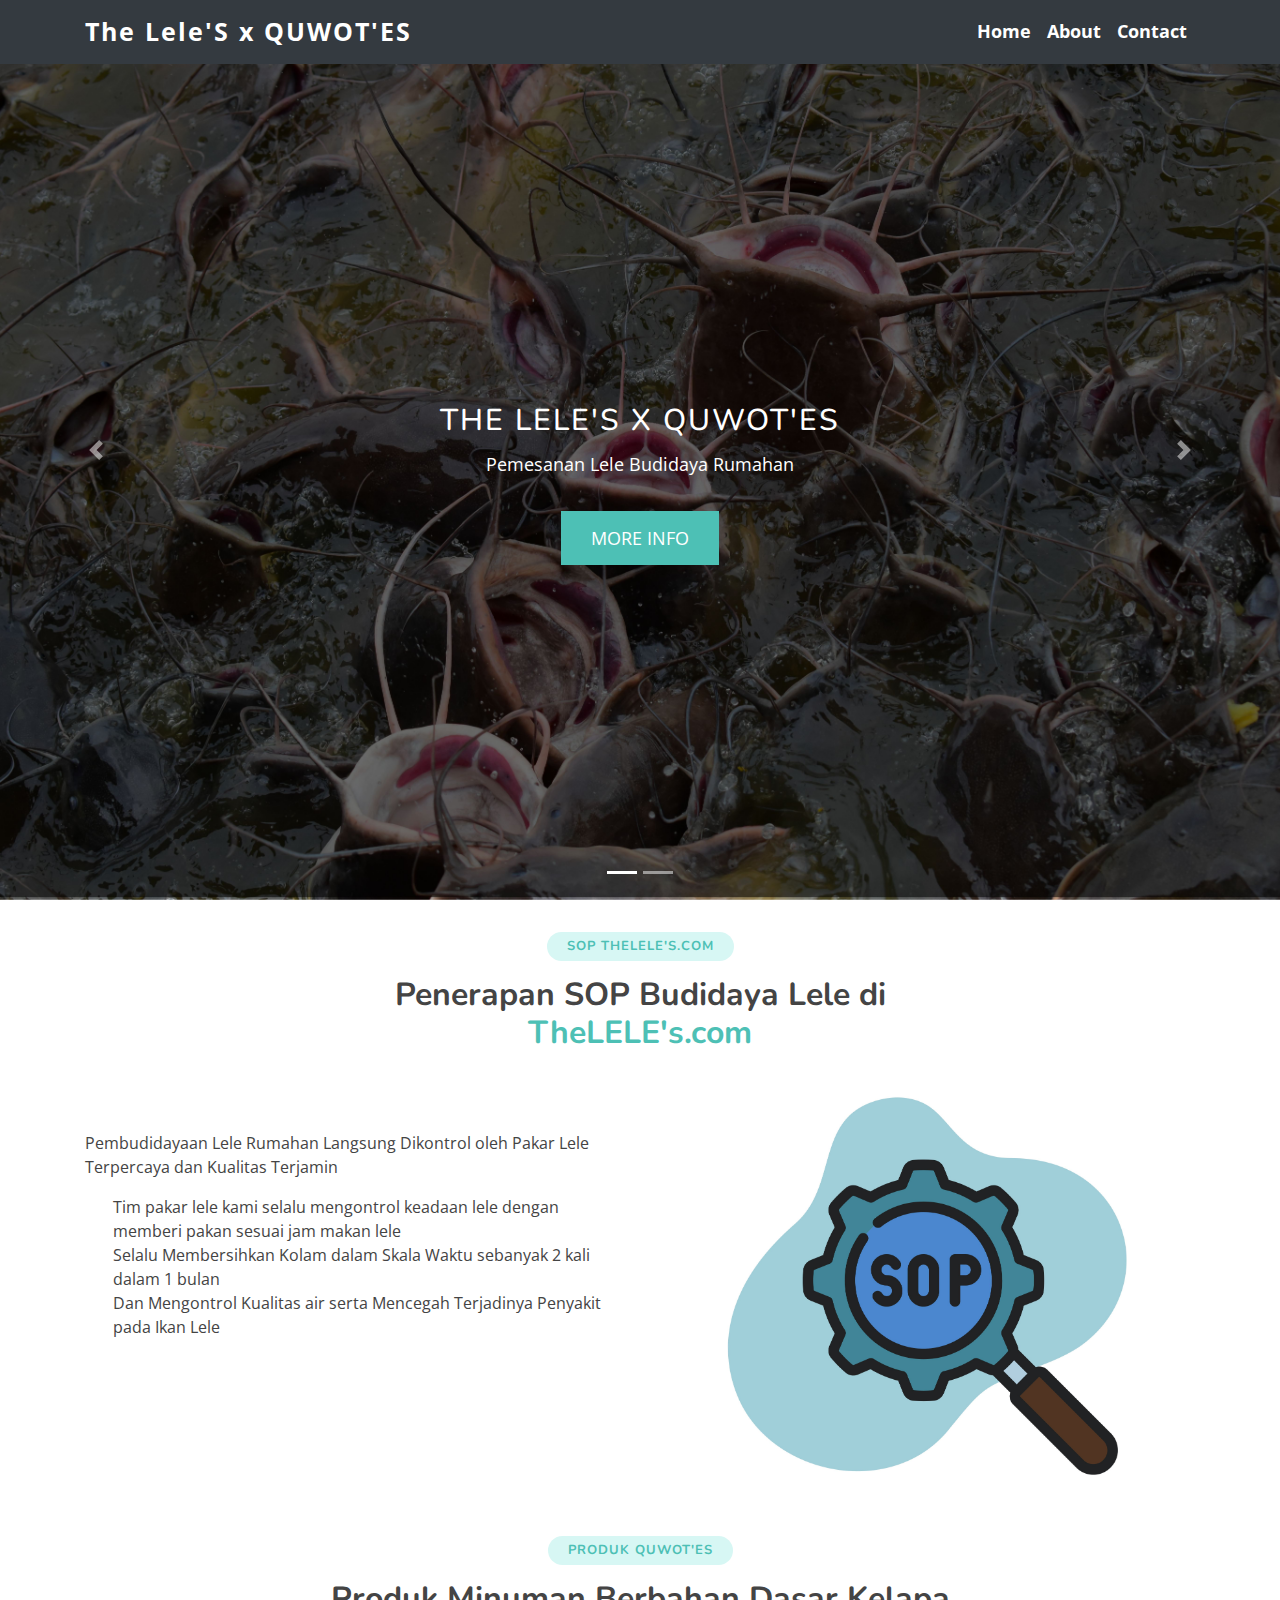
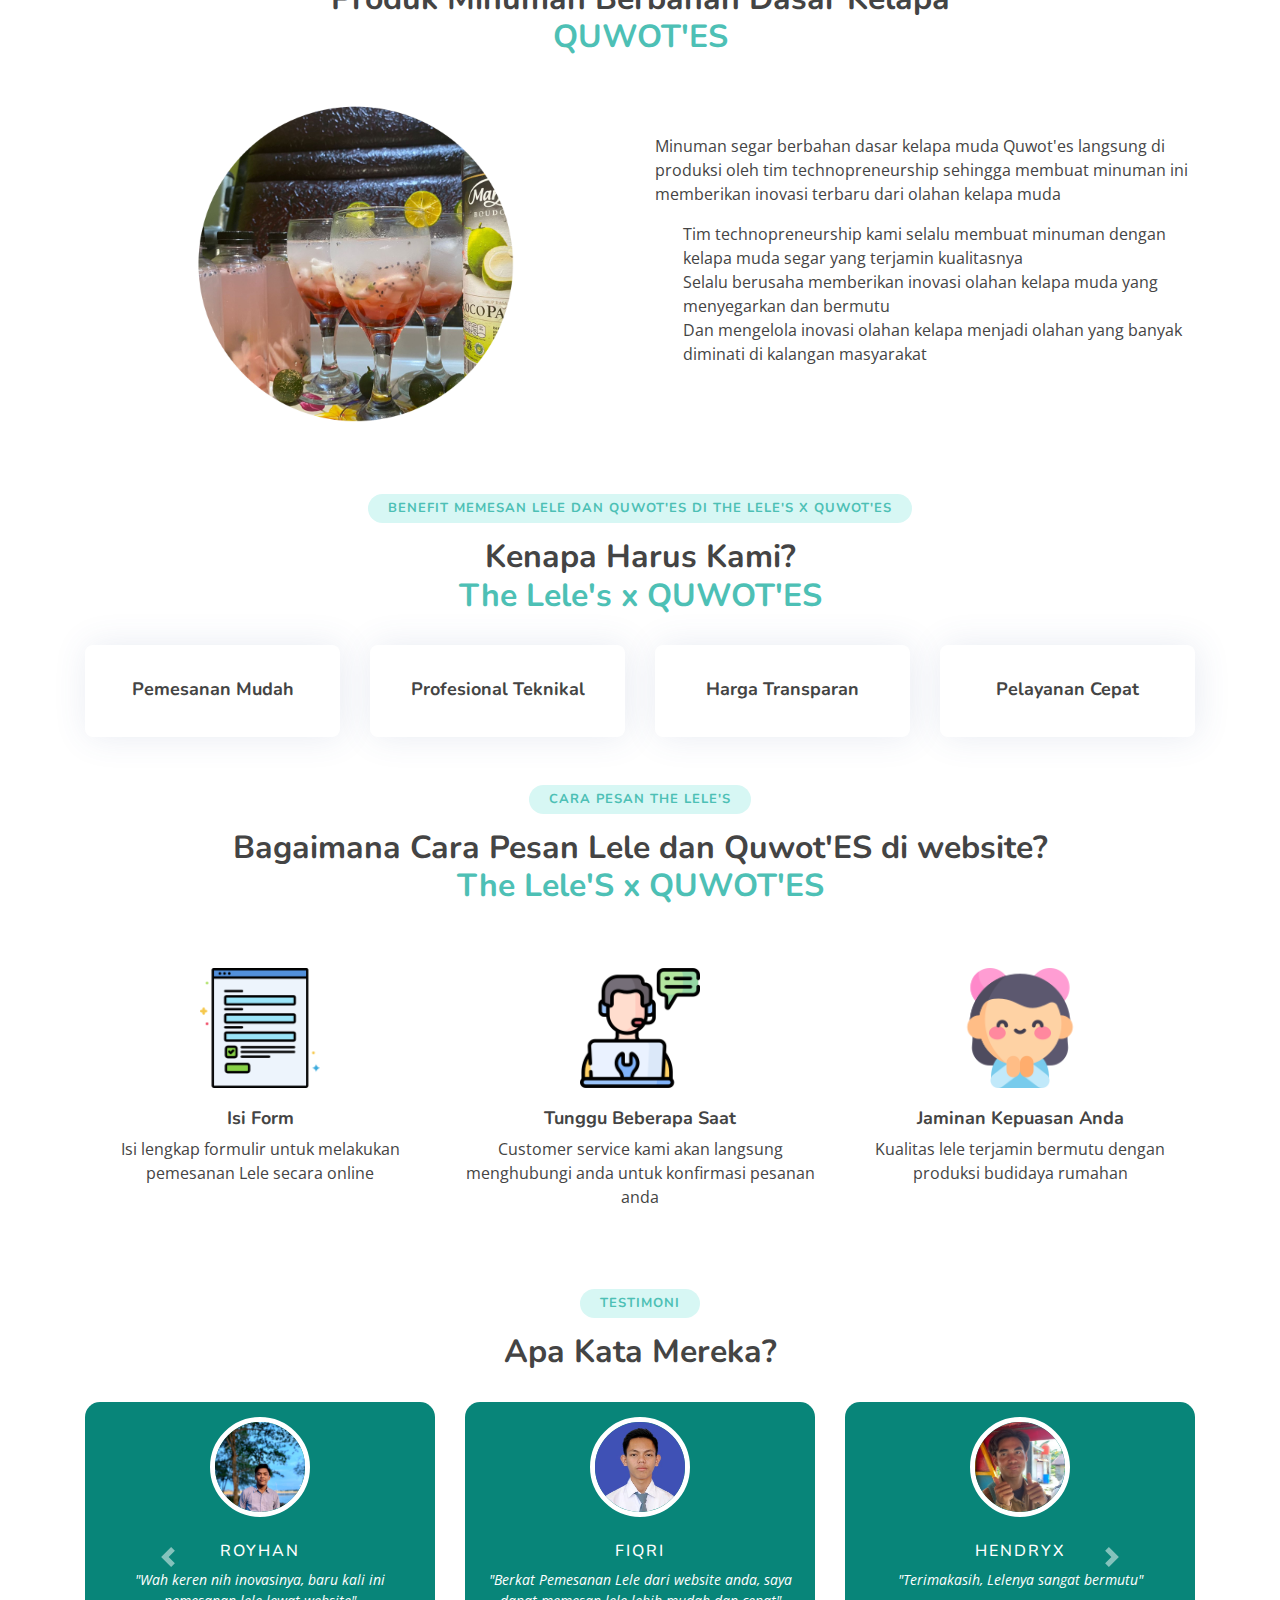
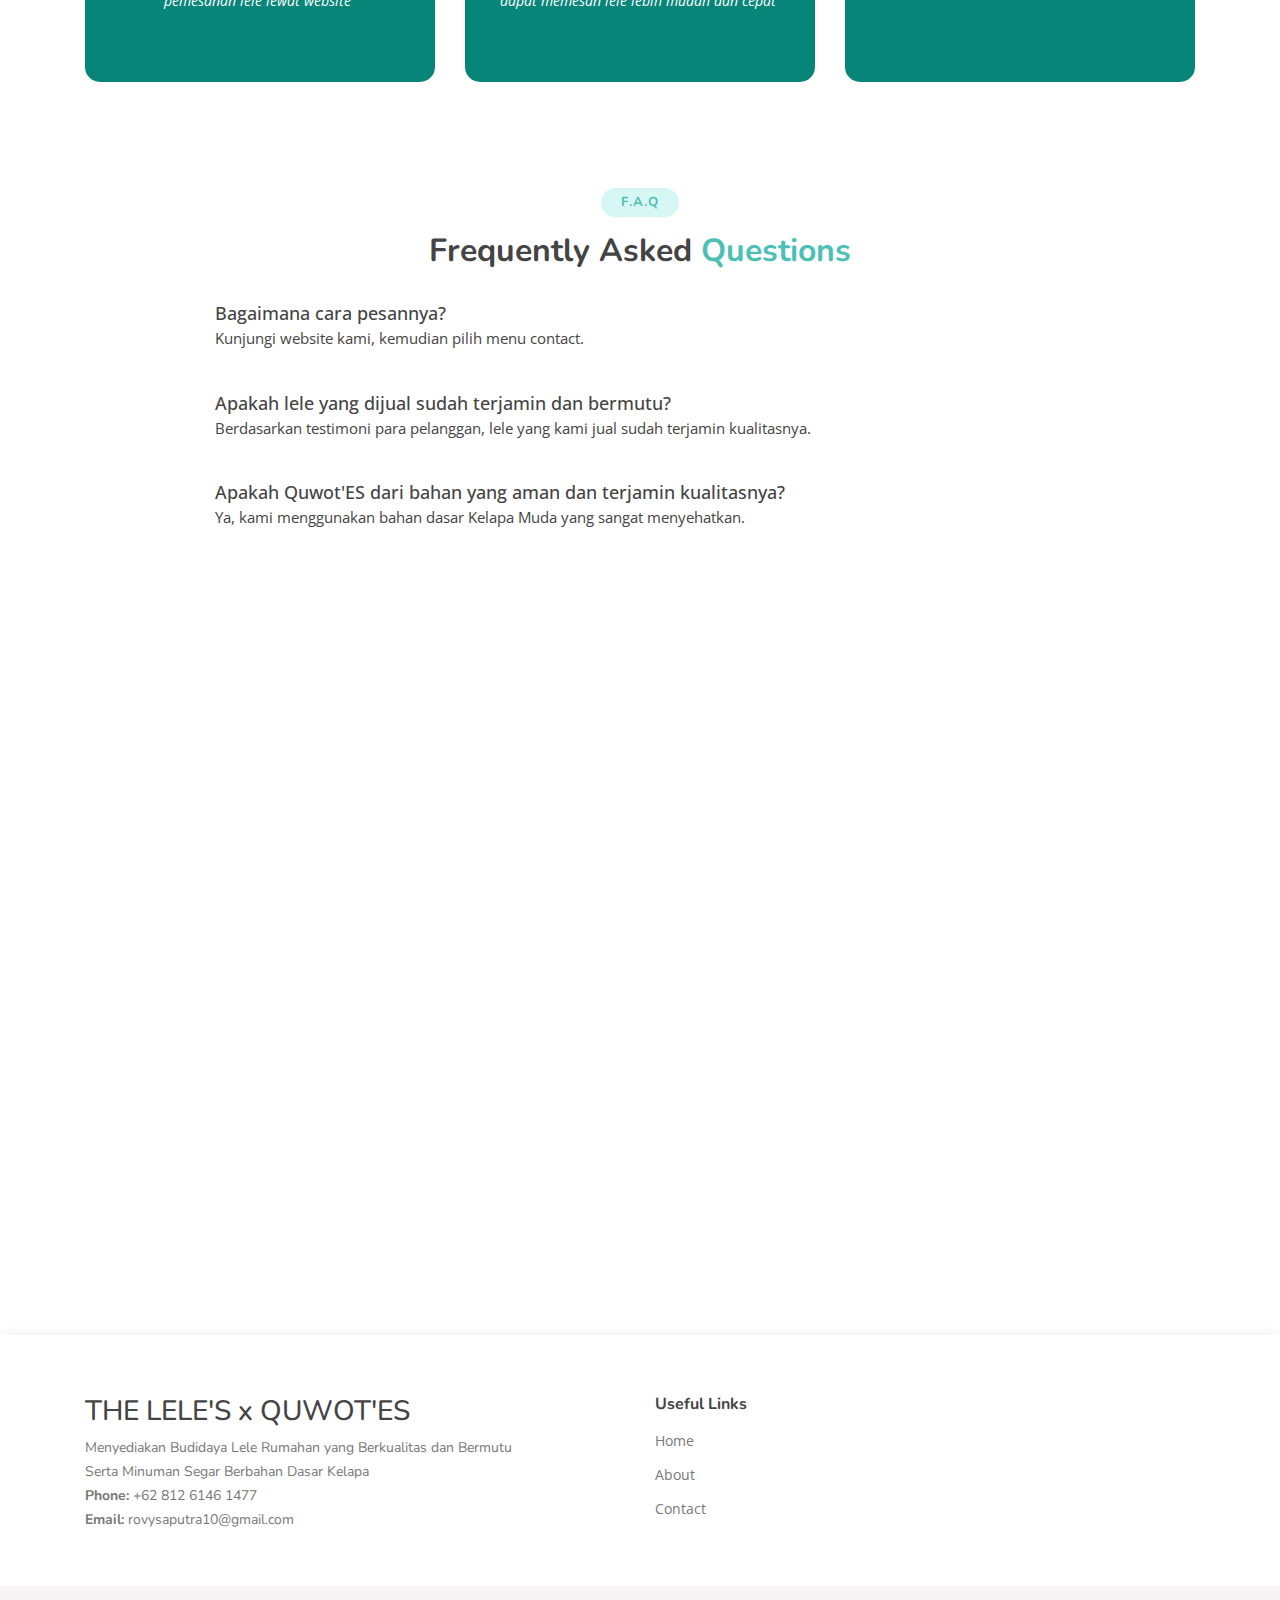
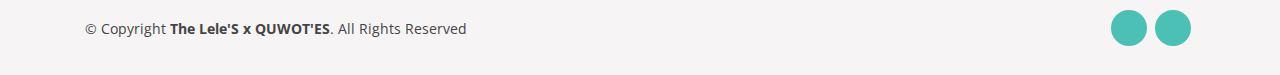
==== commit eba5a062: "Testimoni" ====
--- a/index.html
+++ b/index.html
@@ -9,7 +9,7 @@
     />
     <meta
       name="description"
-      content="acbagus.id layanan maintenance air conditioner dengan protokol kesehatan mengutamakan kepuasan pelanggan"
+      content="The Lele's x Quwot'ES pemesanan online berbasis website"
     />
 
     <!-- Bootstrap CSS -->
@@ -217,7 +217,7 @@
       </div>
     </section>
 
-    <!-- why acbagus.id -->
+    <!-- why index.html -->
     <div class="container py-5">
       <div class="section-title">
         <h2>BENEFIT MEMESAN LELE DAN QUWOT'ES DI The Lele's x QUWOT'ES</h2>
@@ -325,8 +325,7 @@
                       <div class="img-text">
                         <h2>Fiqri</h2>
                         <p>
-                          "Berkat Lele anda, biawak saya semakin sehat dan
-                          gemuk-gemuk"
+                          "Berkat Pemesanan Lele dari website anda, saya dapat memesan lele lebih mudah dan cepat"
                         </p>
                       </div>
                     </div>
@@ -510,7 +509,7 @@
         <div class="social-links text-center text-md-right pt-3 pt-md-0">
           <a href="" rel="noopener"><i class="fab fa-instagram"></i></a>
           <a
-            href="https://api.whatsapp.com/send?phone=081261461477"
+            onclick="redirWhatsapp()"
             target="_blank"
             class="instagram"
             rel="noopener"
@@ -537,5 +536,10 @@
       integrity="sha384-JjSmVgyd0p3pXB1rRibZUAYoIIy6OrQ6VrjIEaFf/nJGzIxFDsf4x0xIM+B07jRM"
       crossorigin="anonymous"
     ></script>
+    <script>
+      function redirWhatsapp() {
+				window.location.href = "https://wa.me/+6281261461477"
+			}
+    </script>
   </body>
 </html>
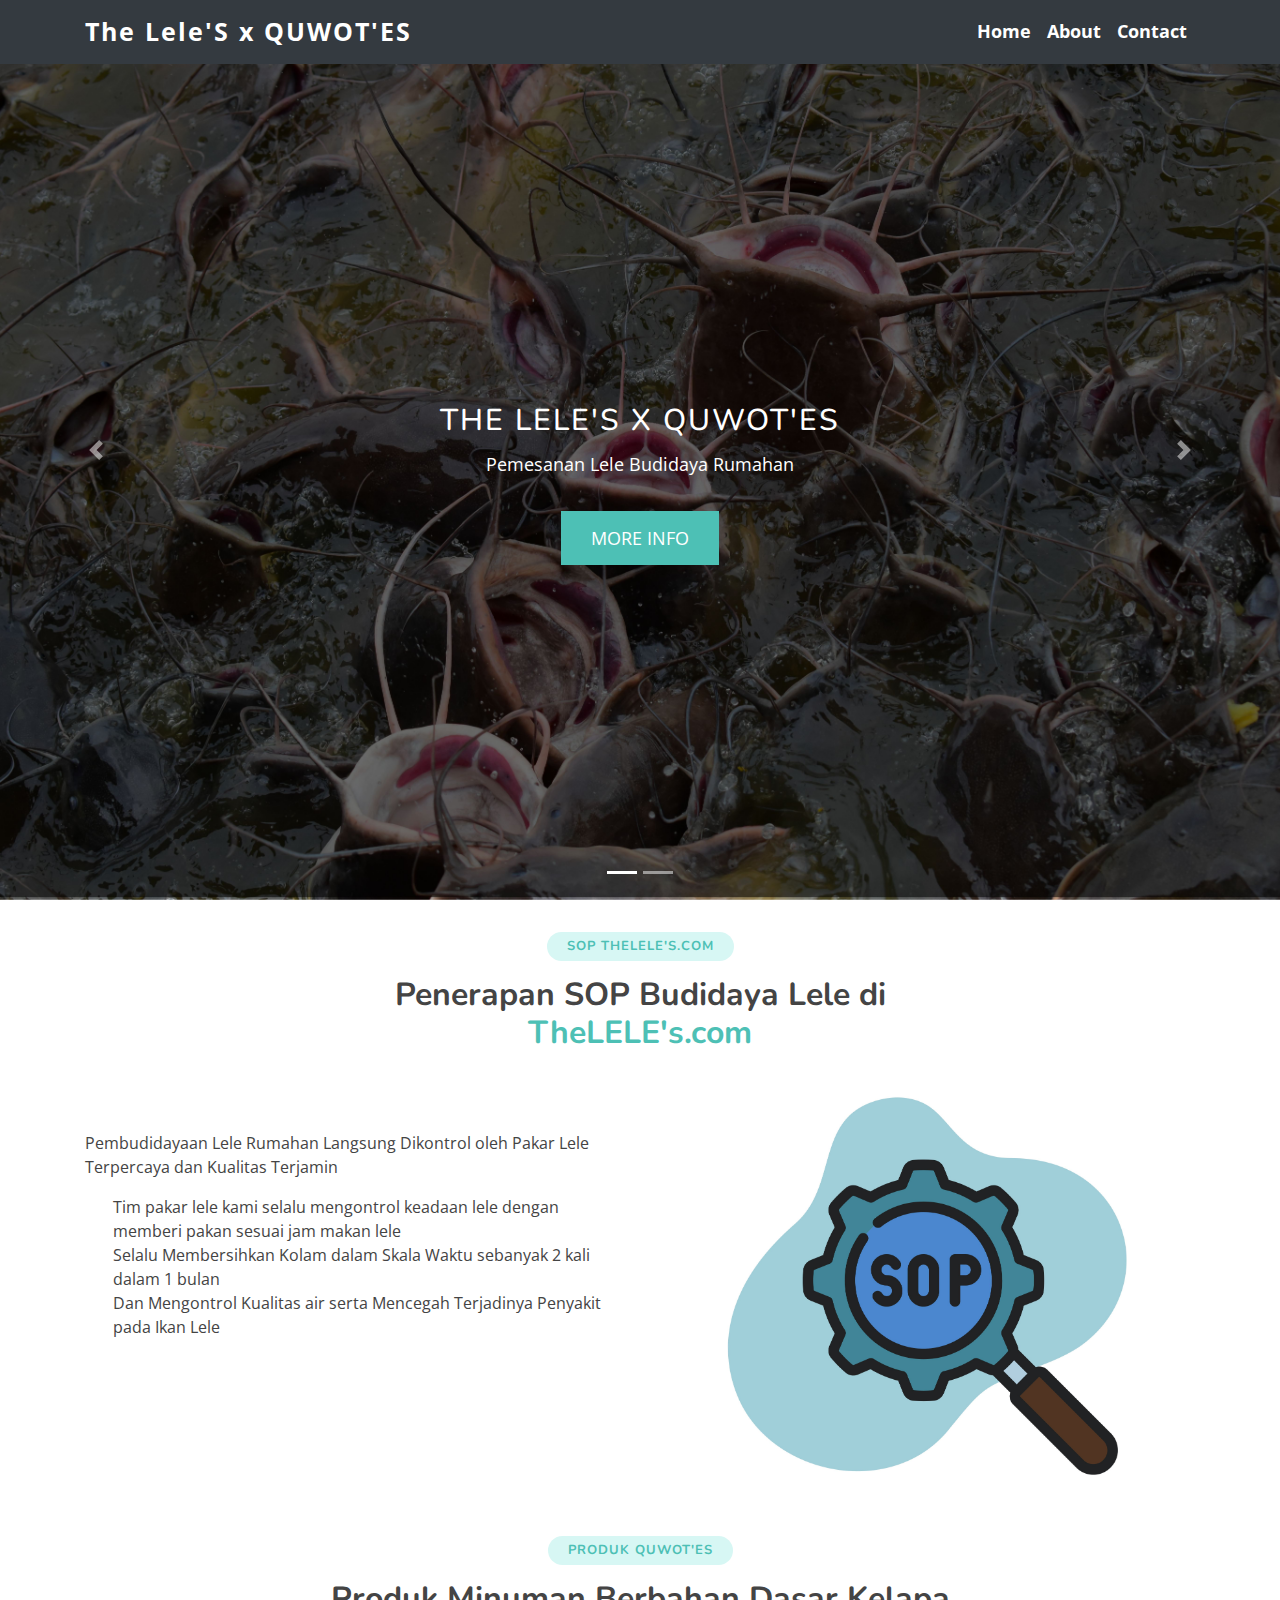
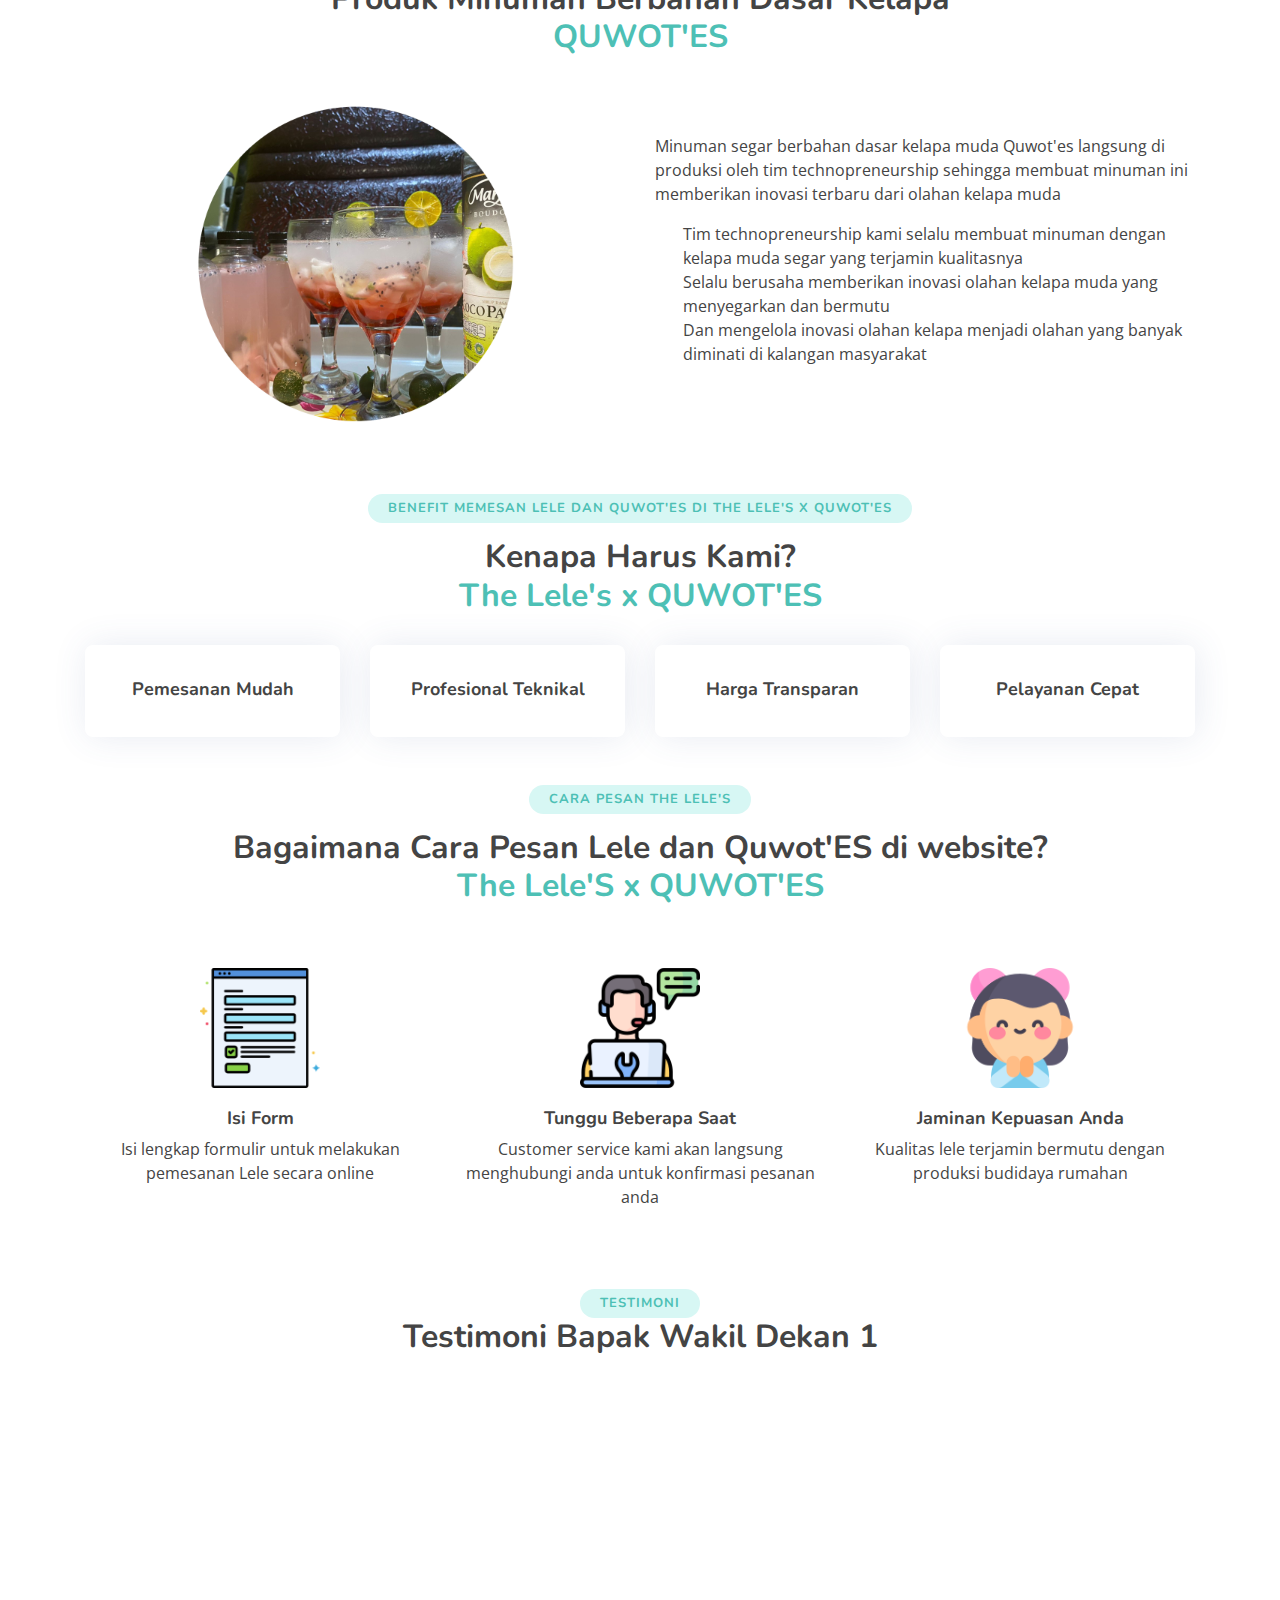
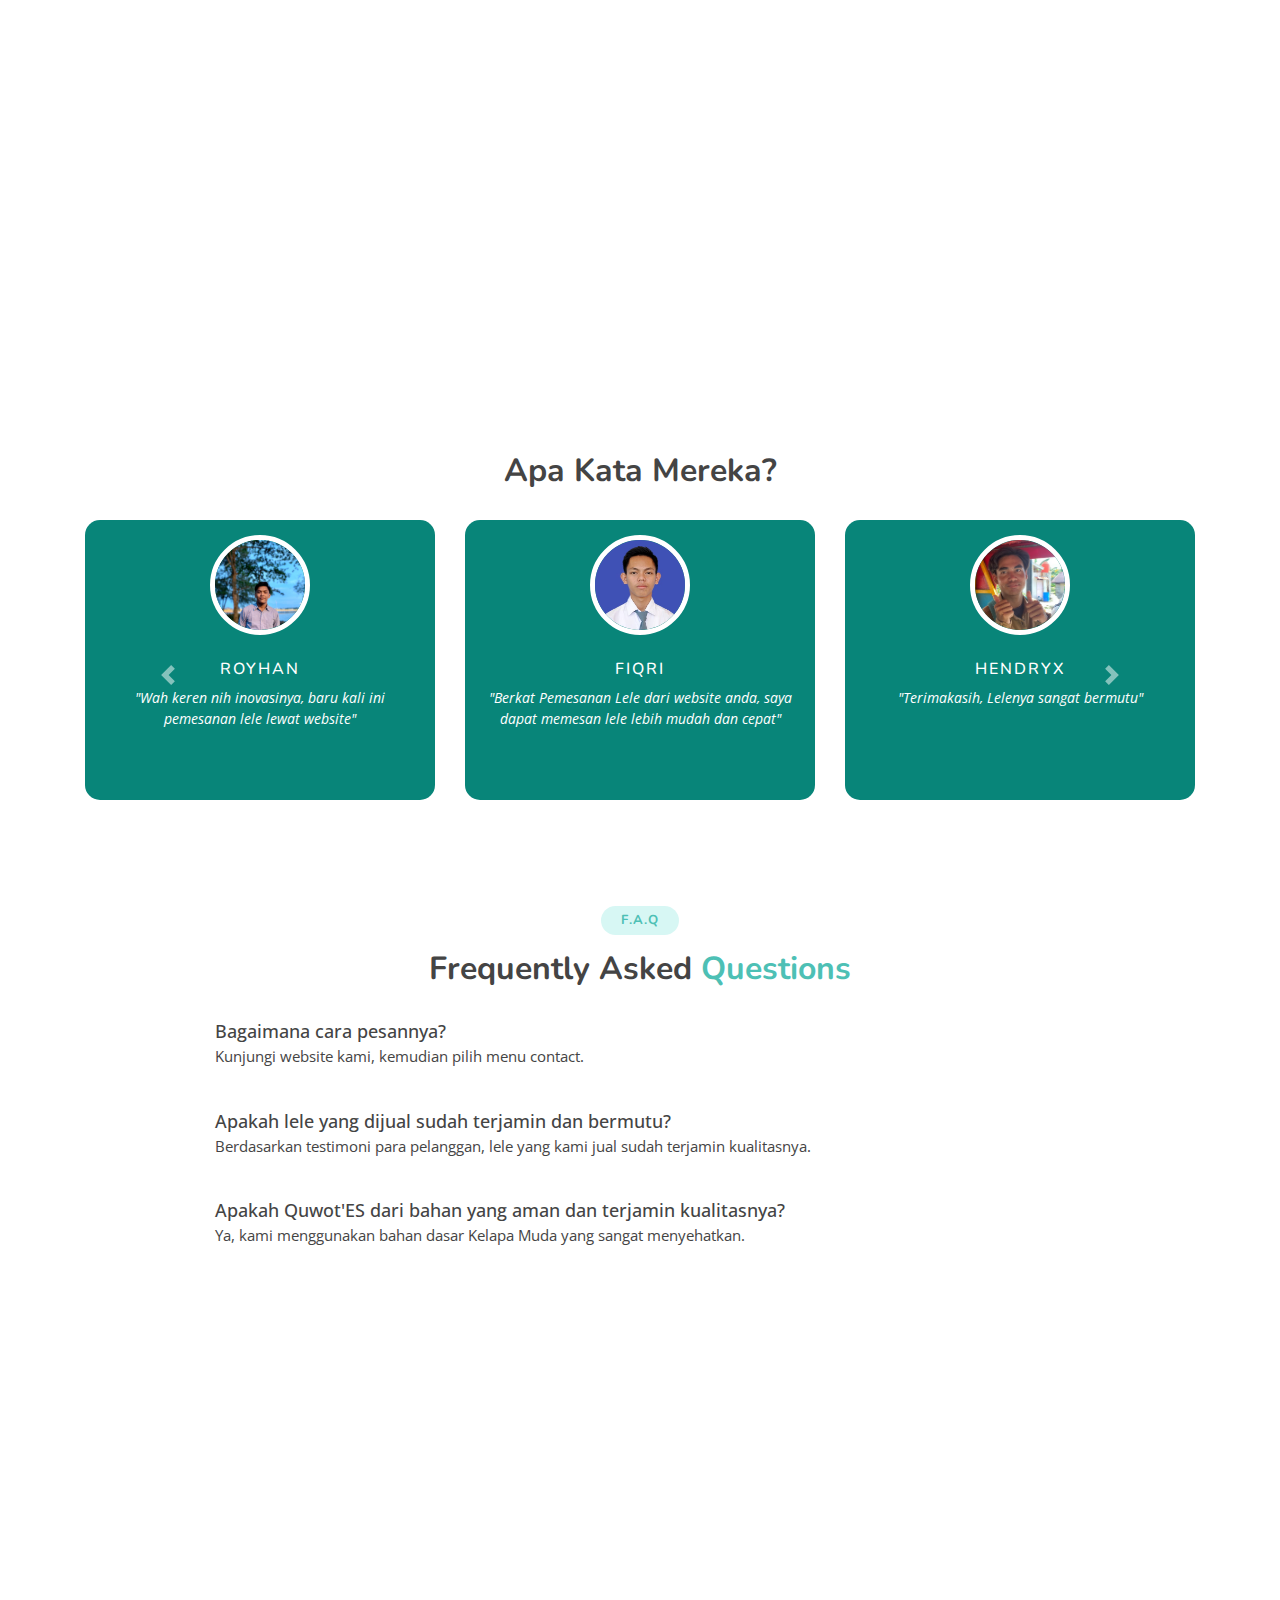
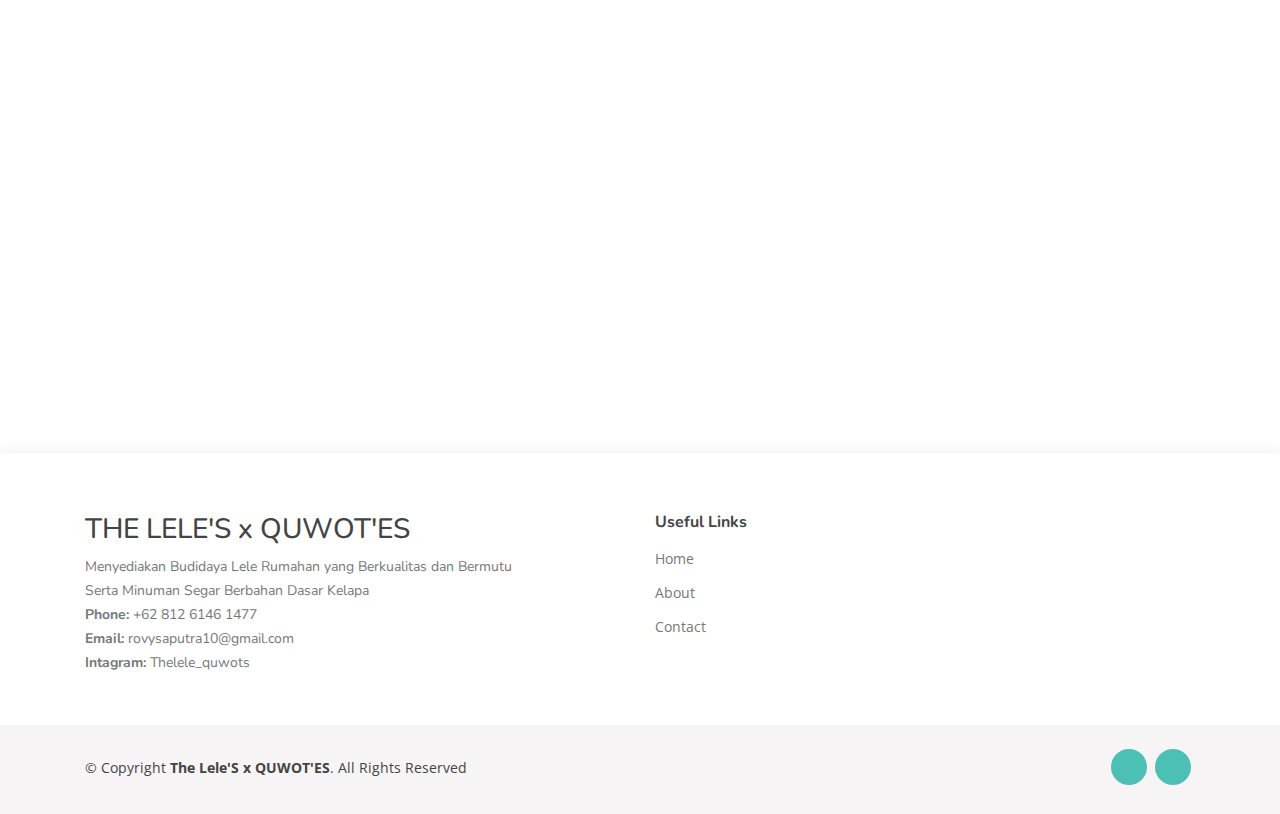
==== commit f3a13fe9: "perbaikan" ====
--- a/index.html
+++ b/index.html
@@ -291,6 +291,20 @@
     <div class="container py-5" id="testimoni">
       <div class="section-title">
         <h2>Testimoni</h2>
+        <h3 style="text-align: center; margin: 0;">Testimoni Bapak Wakil Dekan 1</h3>
+      </div>
+      <div class="row row-testimoni" style="margin-bottom: -100px; margin-top: -150px;">
+        <div class="col-lg-6 pt-0 pt-lg-0">
+          <div class="img-container">
+            <img
+              class="img-fluid rounded"
+              src="asset/image/testimoni.jpeg"
+              alt=""
+            />
+          </div>
+        </div>
+      </div>
+      <div class="section-title">
         <h3>Apa Kata Mereka?</h3>
       </div>
       <div class="row">
@@ -325,7 +339,8 @@
                       <div class="img-text">
                         <h2>Fiqri</h2>
                         <p>
-                          "Berkat Pemesanan Lele dari website anda, saya dapat memesan lele lebih mudah dan cepat"
+                          "Berkat Pemesanan Lele dari website anda, saya dapat
+                          memesan lele lebih mudah dan cepat"
                         </p>
                       </div>
                     </div>
@@ -454,8 +469,17 @@
     <section id="cta" class="cta ctalele mt-3">
       <div class="container mb-5">
         <div class="text-center">
-          <h3>Hubungi Untuk Order Sekarang , <br> The Lele's</h3>
-          <a class="cta-btn" rel="noopener" href="https://bit.ly/TheLeleSxQUWOTES" target="_blank">Pesan Sekarang</a>
+          <h3>
+            Hubungi Untuk Order Sekarang , <br />
+            The Lele's
+          </h3>
+          <a
+            class="cta-btn"
+            rel="noopener"
+            href="https://bit.ly/TheLeleSxQUWOTES"
+            target="_blank"
+            >Pesan Sekarang</a
+          >
         </div>
       </div>
     </section>
@@ -464,8 +488,17 @@
     <section id="cta1" class="cta ctaquwot mt-5">
       <div class="container mb-5">
         <div class="text-center">
-          <h3>Hubungi Untuk Order Sekarang , <br> QUWOT'ES</h3>
-          <a class="cta-btn" rel="noopener" href="https://bit.ly/TheLeleSxQUWOTES" target="_blank">Pesan Sekarang</a>
+          <h3>
+            Hubungi Untuk Order Sekarang , <br />
+            QUWOT'ES
+          </h3>
+          <a
+            class="cta-btn"
+            rel="noopener"
+            href="https://bit.ly/TheLeleSxQUWOTES"
+            target="_blank"
+            >Pesan Sekarang</a
+          >
         </div>
       </div>
     </section>
@@ -485,6 +518,7 @@
               <p>
                 <strong>Phone:</strong> +62 812 6146 1477<br />
                 <strong>Email:</strong> rovysaputra10@gmail.com<br />
+                <strong>Intagram:</strong> Thelele_quwots <br />
               </p>
             </div>
             <div class="col-lg-2 col-md-6 footer-links">
@@ -507,9 +541,14 @@
           </div>
         </div>
         <div class="social-links text-center text-md-right pt-3 pt-md-0">
-          <a href="" rel="noopener"><i class="fab fa-instagram"></i></a>
+          <a
+            href="https://instagram.com/thelele_quwots?igshid=MjEwN2IyYWYwYw=="
+            rel="noopener"
+            ><i class="fab fa-instagram"></i
+          ></a>
           <a
             onclick="redirWhatsapp()"
+            style="cursor: pointer"
             target="_blank"
             class="instagram"
             rel="noopener"
@@ -538,8 +577,8 @@
     ></script>
     <script>
       function redirWhatsapp() {
-				window.location.href = "https://wa.me/+6281261461477"
-			}
+        window.location.href = "https://wa.me/+6281261461477";
+      }
     </script>
   </body>
 </html>
--- a/asset/css/style.css
+++ b/asset/css/style.css
@@ -73,6 +73,22 @@
 }
 .carousel-item.active p{
     animation: fadeInRight 0.5s ease forwards;
+}
+
+/* img testimoni wakil dekan */
+.row-testimoni {
+  display: flex;
+  justify-content: center;
+  align-items: center;
+  height: 100vh;
+  margin-top: 0;
+}
+
+@media (max-width: 767px) {
+  .img-container {
+    flex-direction: column;
+    align-items: center;
+  }
 }
 
 /* animate caption coursel */
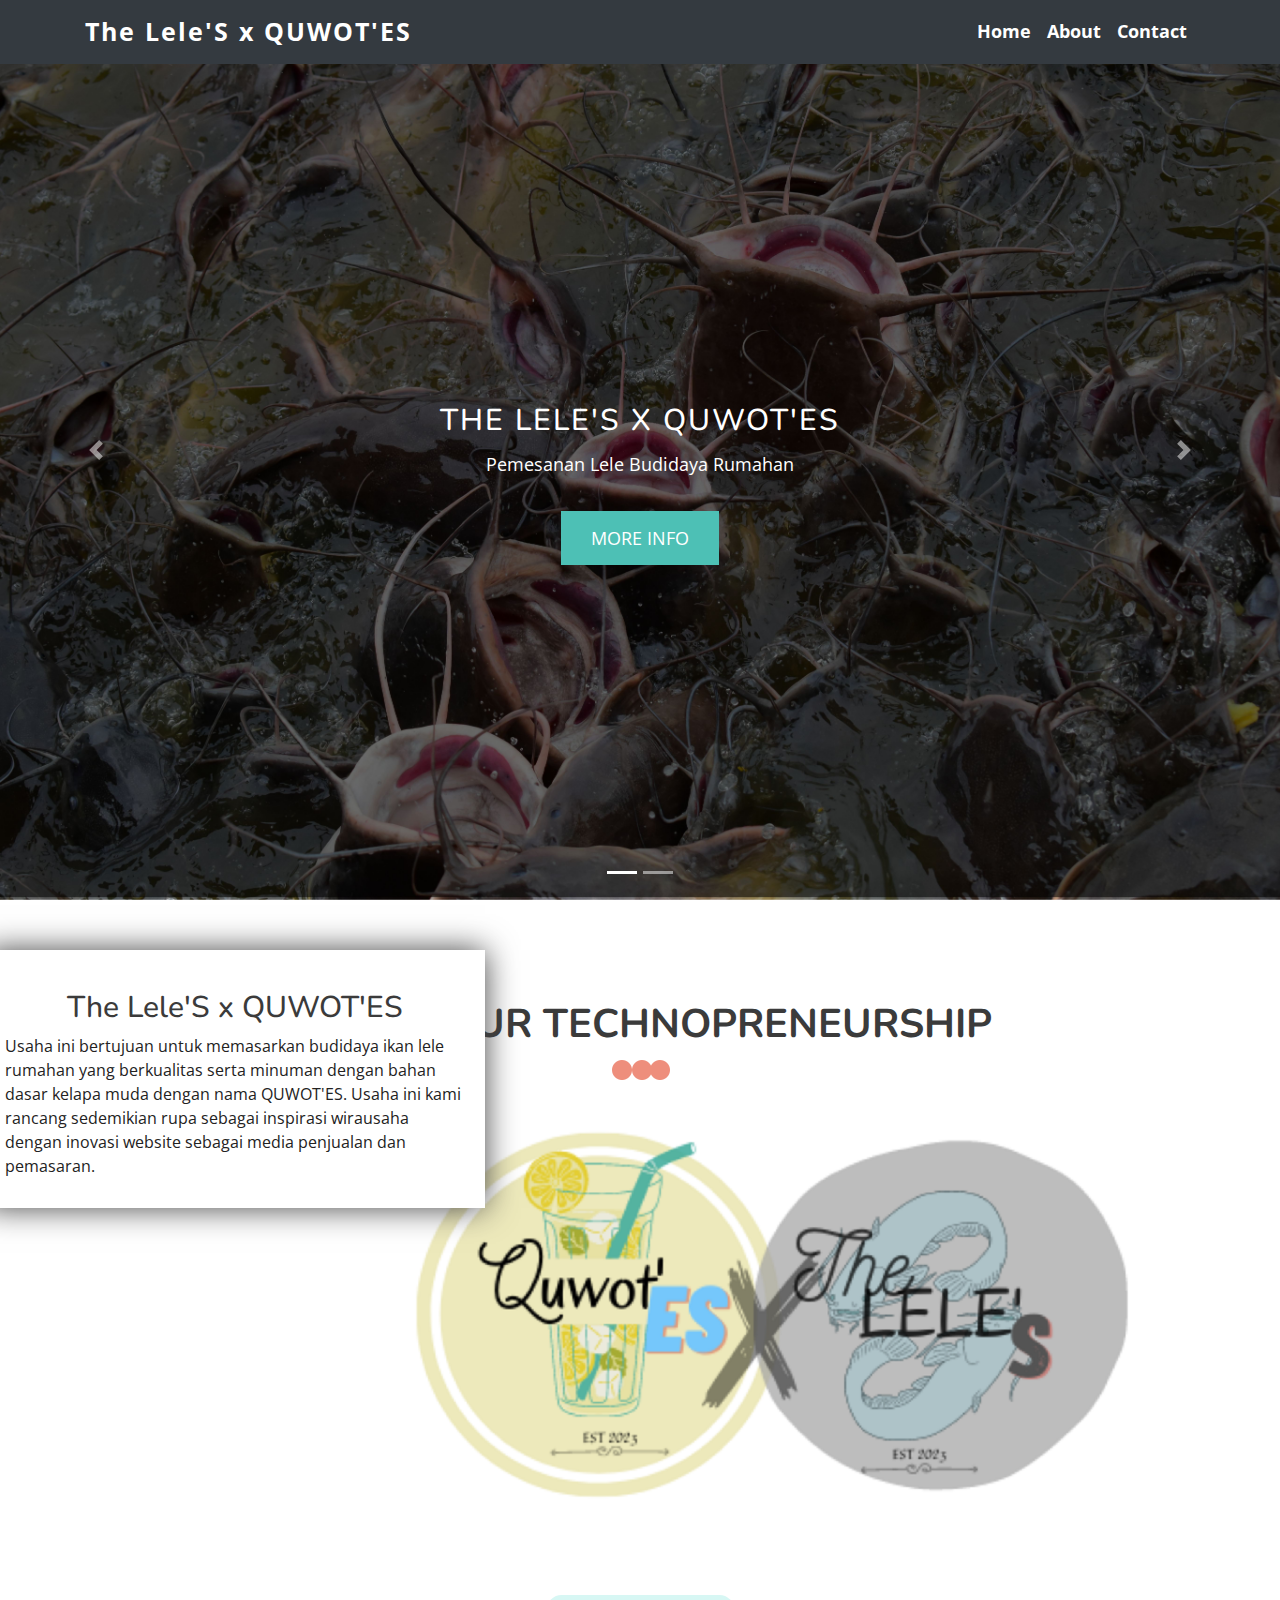
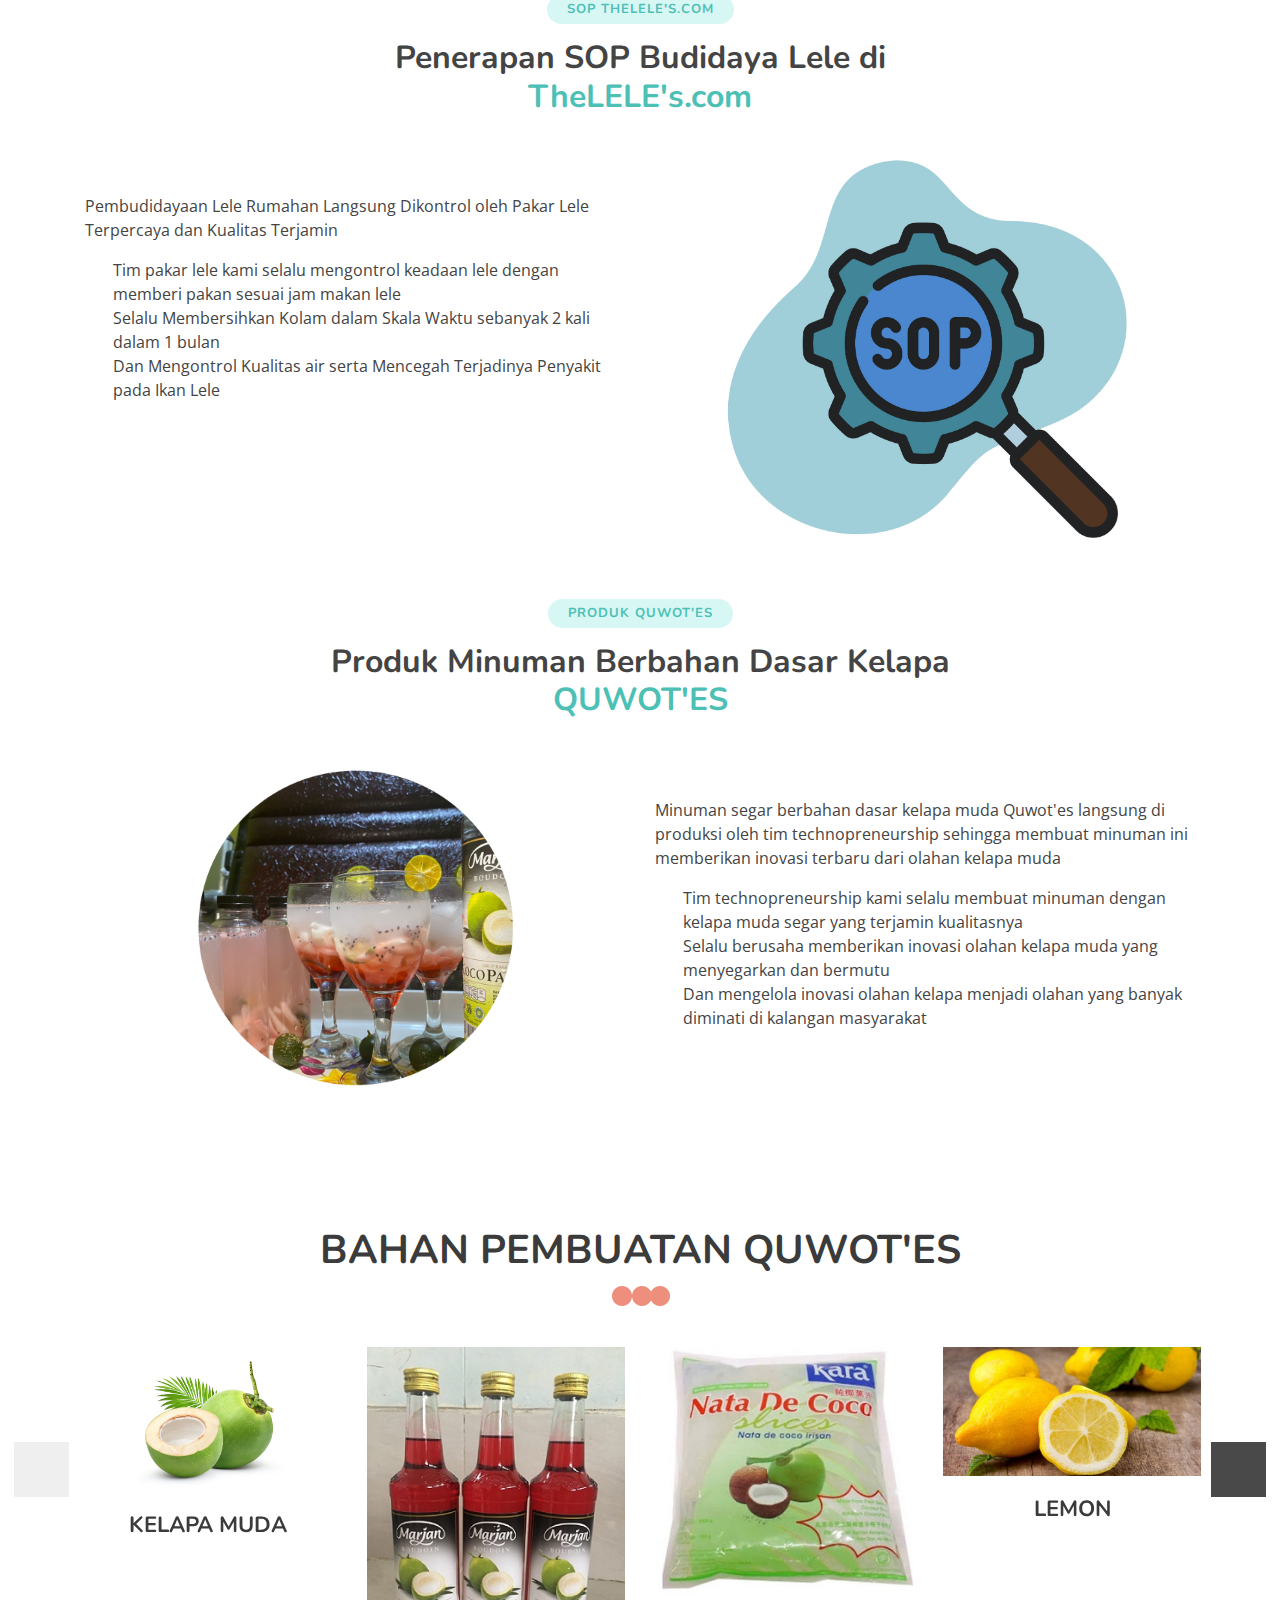
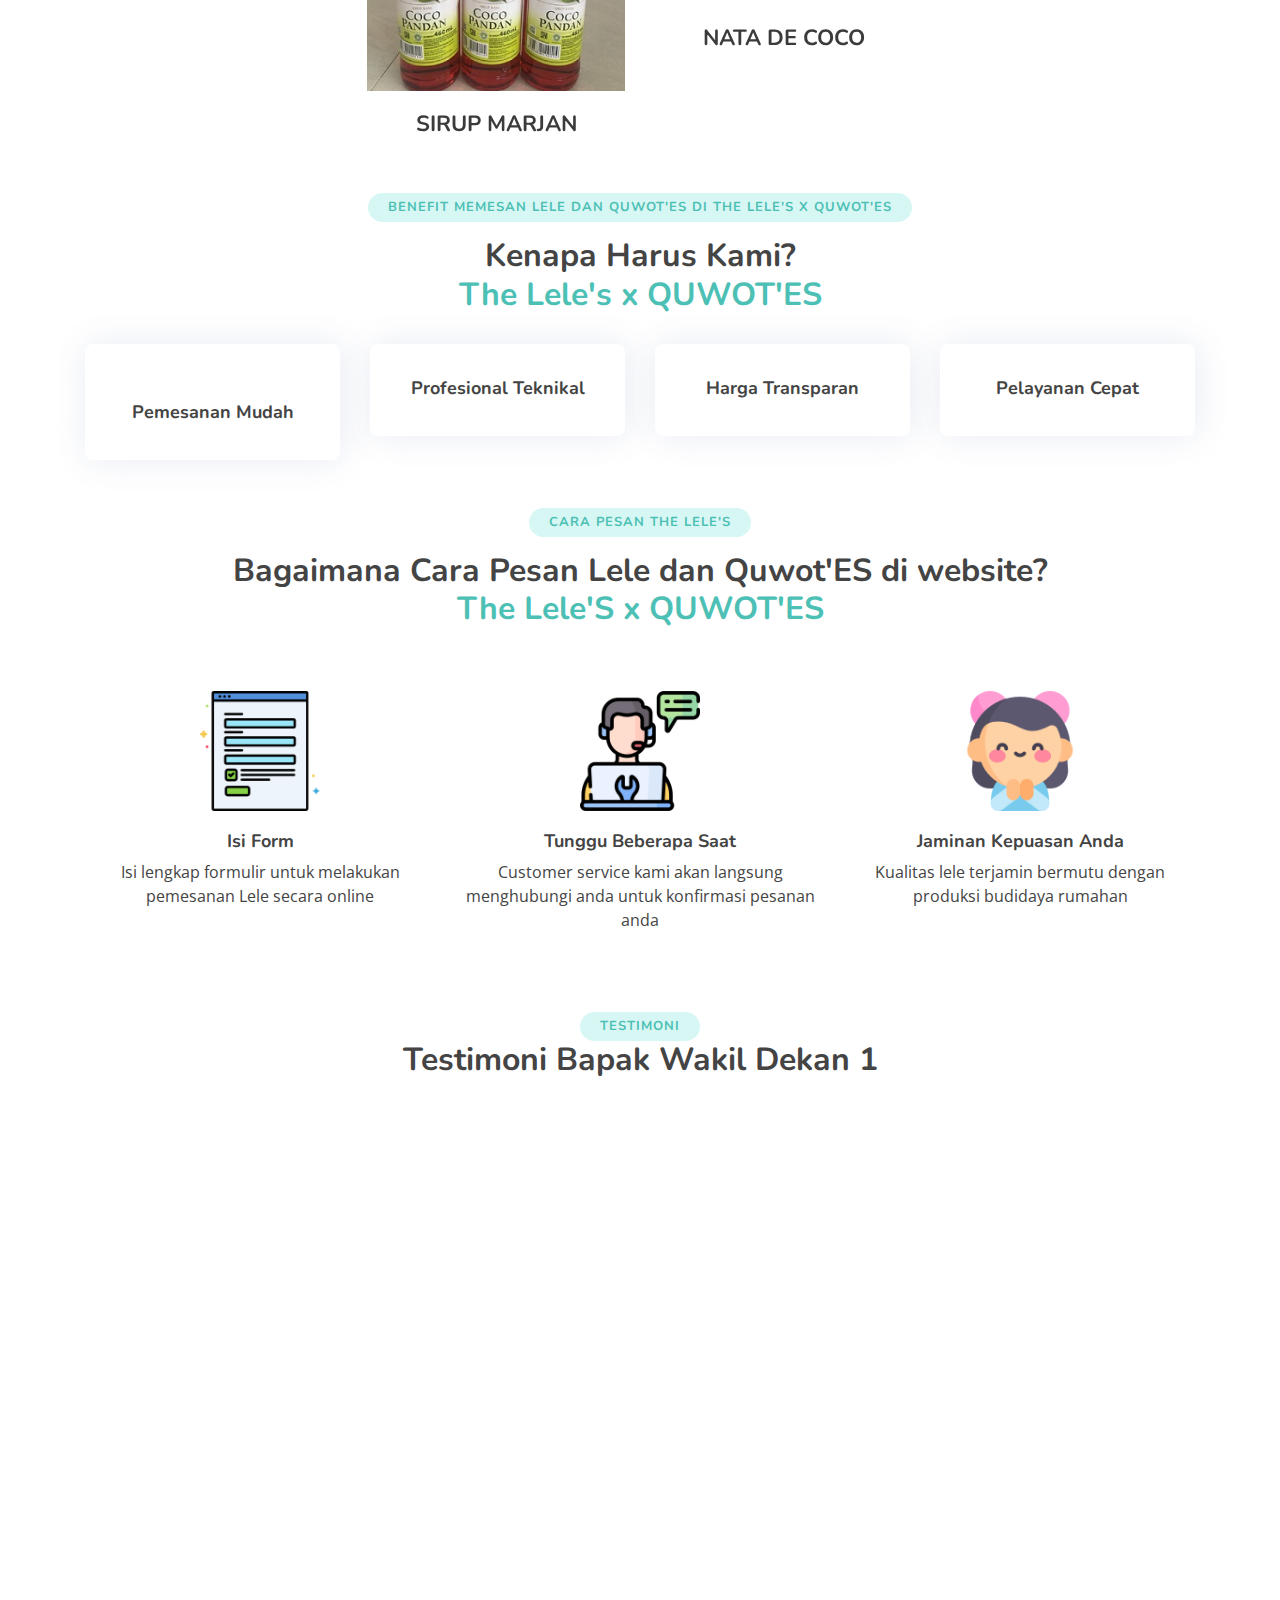
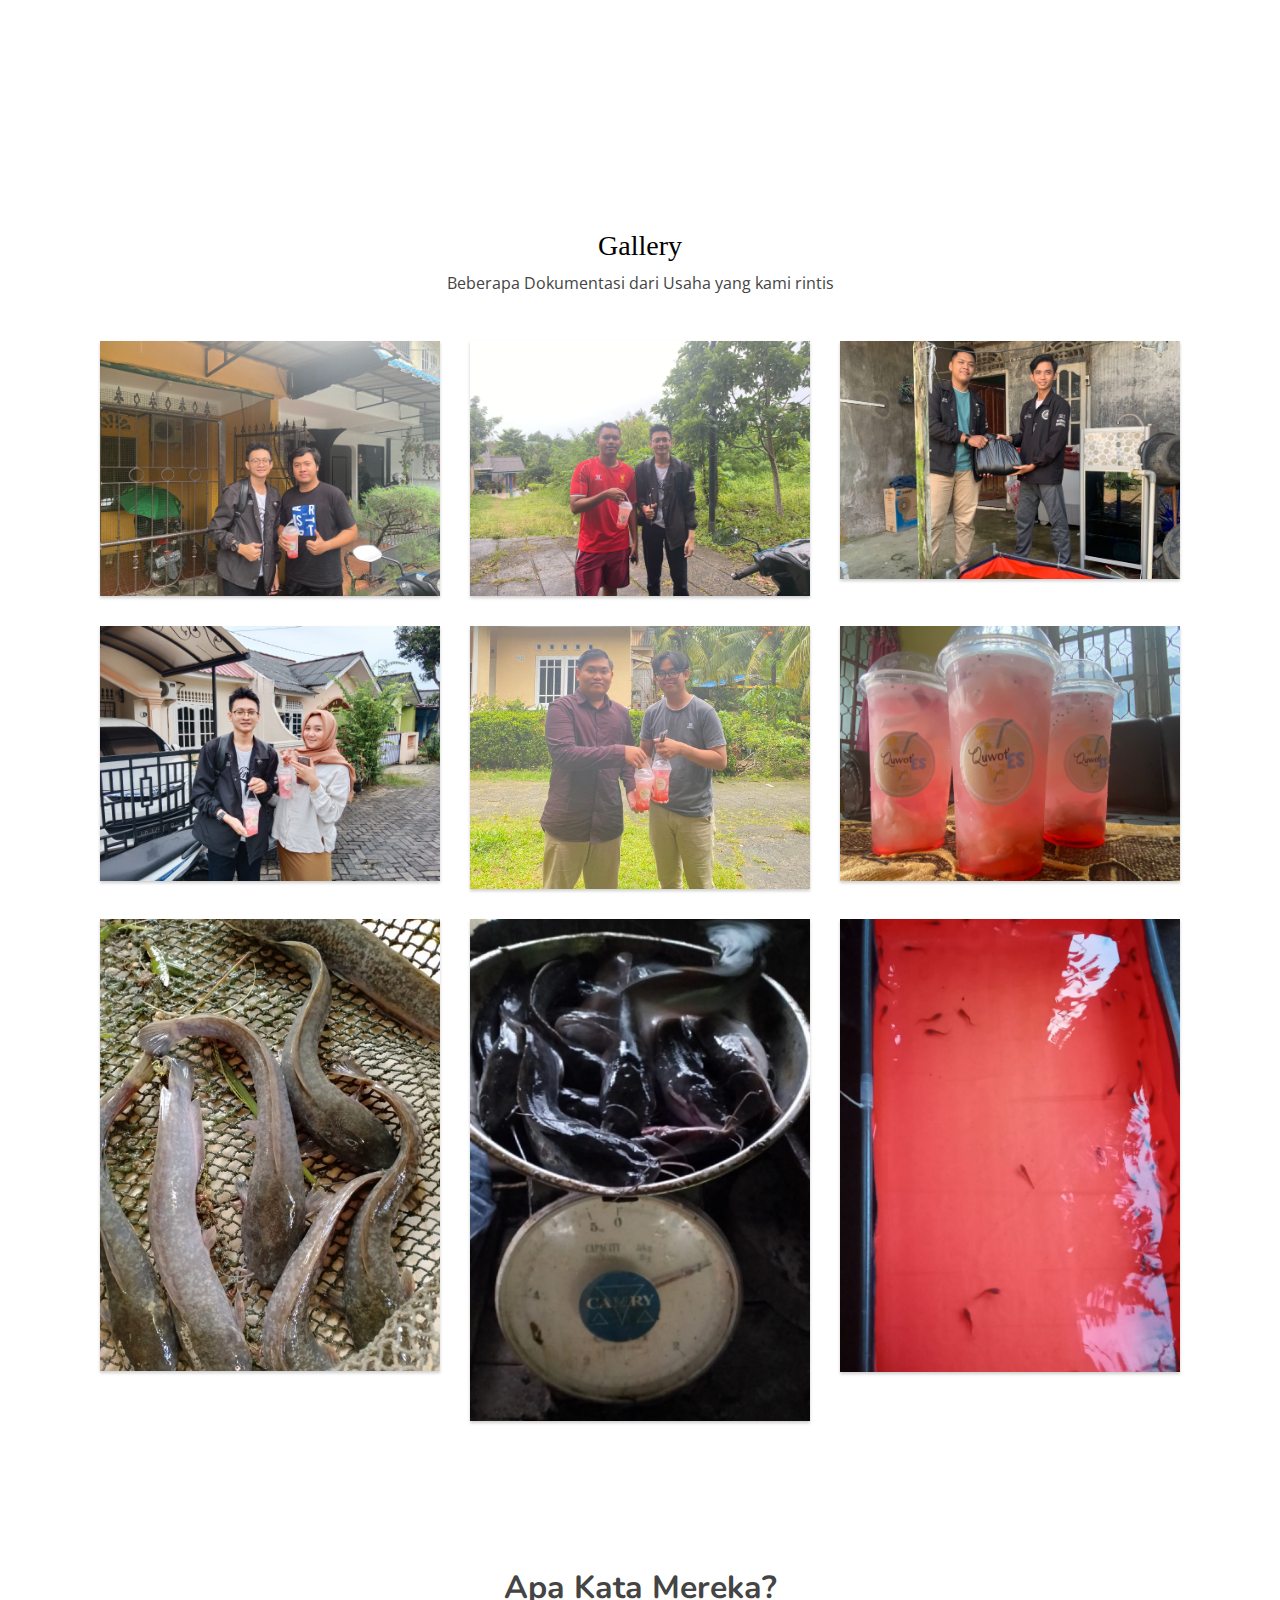
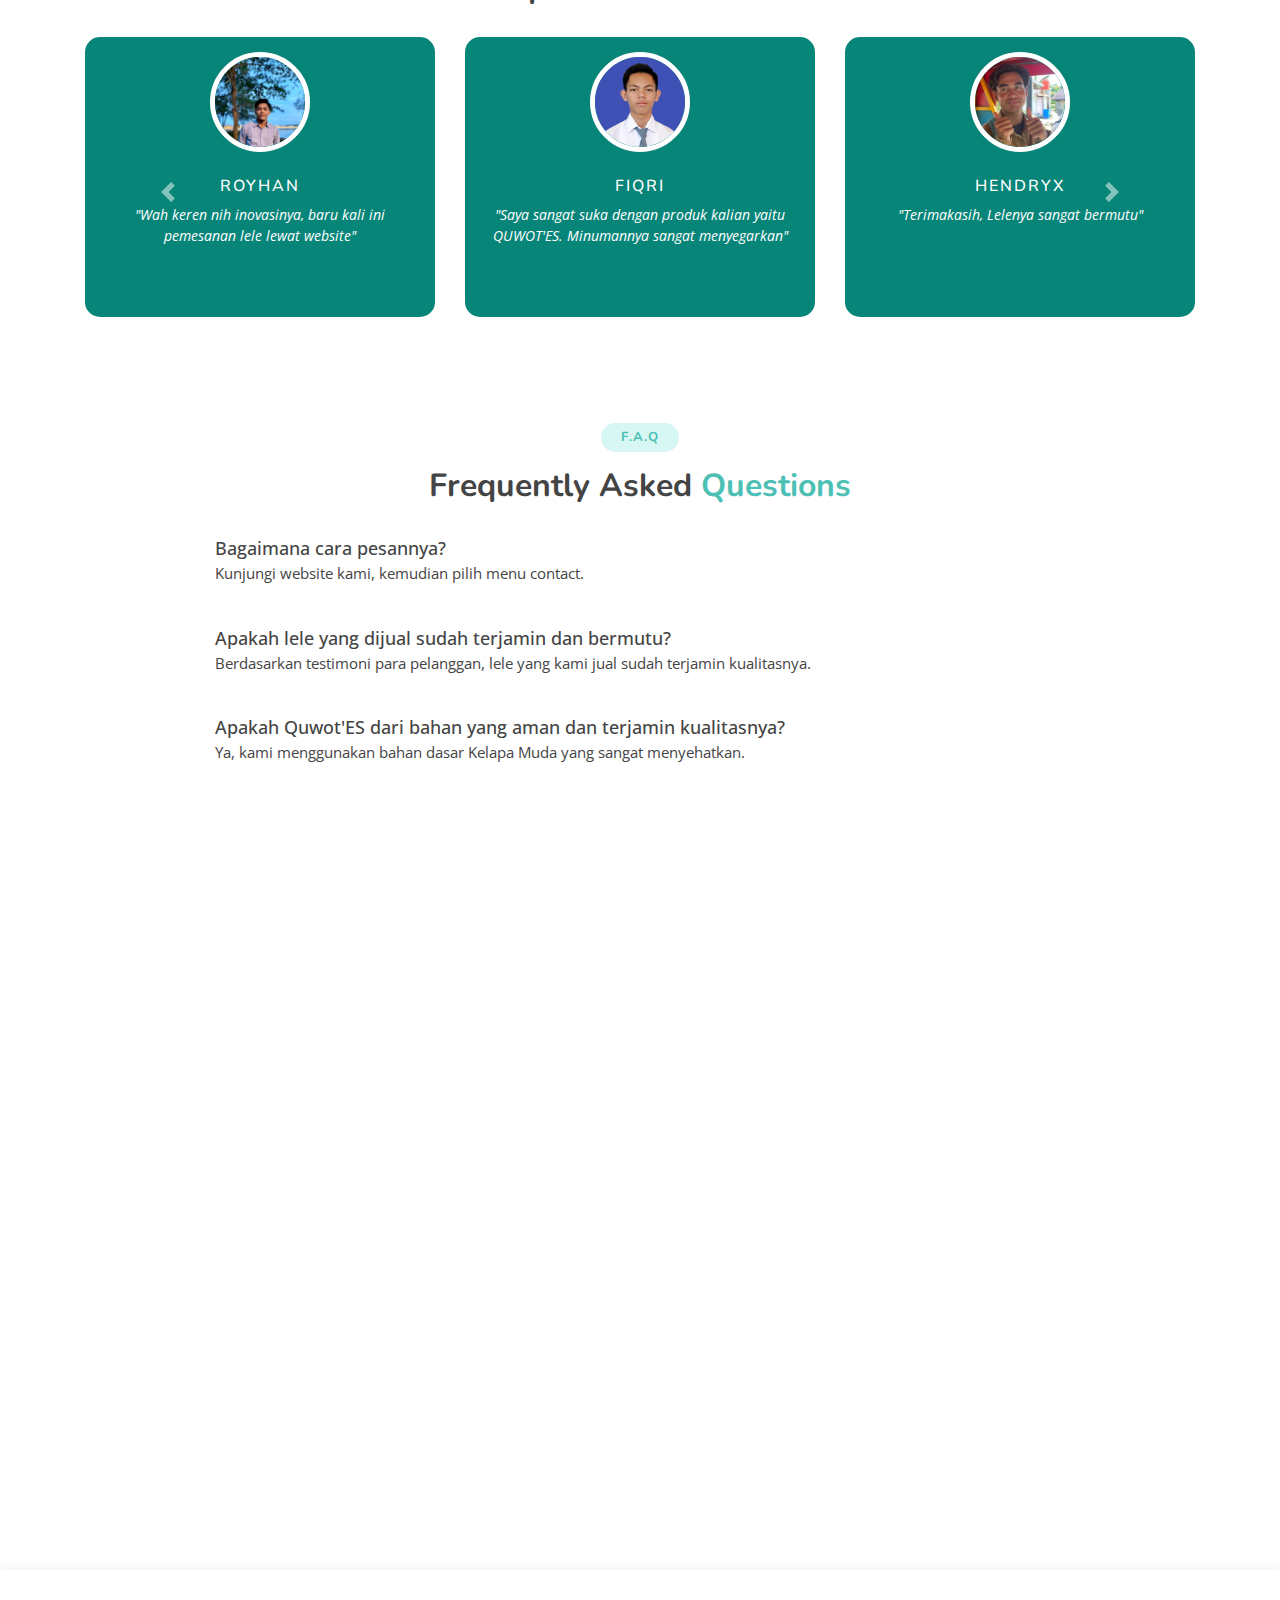
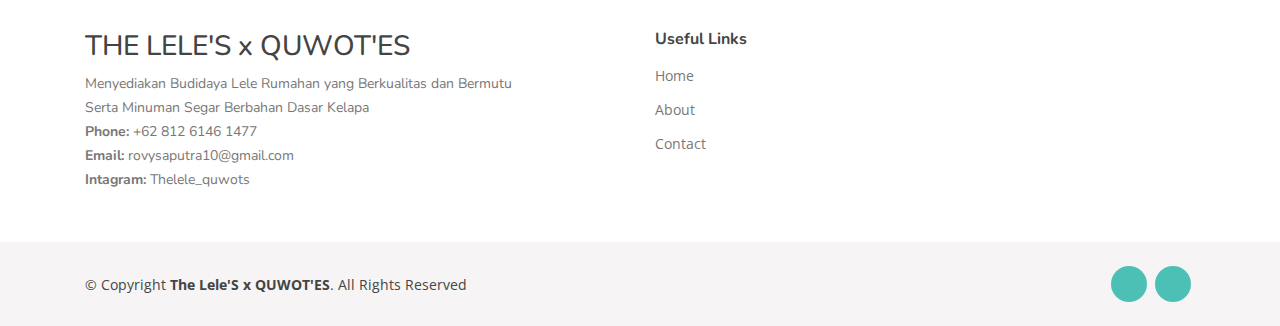
==== commit ecb27dc2: "Perbaikan Kembali" ====
--- a/index.html
+++ b/index.html
@@ -127,6 +127,41 @@
       </div>
     </div>
 
+    <!-- about section start -->
+    <section class="">
+      <div class="about_section layout_padding">
+        <div class="container">
+          <div class="row">
+            <div class="col-md-12">
+              <h1 class="about_taital">About Our Technopreneurship</h1>
+              <div class="bulit_icon">
+                <img src="asset/image/bulit-icon.png" />
+              </div>
+            </div>
+          </div>
+          <div class="about_section_2 layout_padding">
+            <div class="image_iman">
+              <img
+                src="asset/image/logo QUWOT x The Lele's 2.png"
+                class="about_img"
+              />
+            </div>
+            <div class="about_taital_box">
+              <h1 class="about_taital_1 text-center">The Lele'S x QUWOT'ES</h1>
+              <p class="about_text">
+                Usaha ini bertujuan untuk memasarkan budidaya ikan lele rumahan
+                yang berkualitas serta minuman dengan bahan dasar kelapa muda
+                dengan nama QUWOT'ES. Usaha ini kami rancang sedemikian rupa
+                sebagai inspirasi wirausaha dengan inovasi website sebagai media
+                penjualan dan pemasaran.
+              </p>
+            </div>
+          </div>
+        </div>
+      </div>
+    </section>
+    <!-- about section end -->
+
     <!-- overview -->
     <section class="py-5">
       <div class="container">
@@ -217,9 +252,102 @@
       </div>
     </section>
 
+    <!-- bahan quwot section start -->
+    <div class="coffee_section layout_padding mb-5">
+      <div class="container">
+        <div class="row">
+          <h1 class="coffee_taital">BAHAN PEMBUATAN QUWOT'ES</h1>
+          <div class="bulit_icon"><img src="asset/image/bulit-icon.png" /></div>
+        </div>
+      </div>
+      <div class="coffee_section_2">
+        <div id="main_slider" class="carousel slide" data-ride="carousel">
+          <div class="carousel-inner">
+            <div class="carousel-item active">
+              <div class="container-fluid">
+                <div class="row">
+                  <div class="col-lg-3 col-md-6">
+                    <div class="coffee_img">
+                      <img src="asset/image/kelapa.jpg" />
+                    </div>
+                    <h3 class="types_text">KELAPA MUDA</h3>
+                  </div>
+                  <div class="col-lg-3 col-md-6">
+                    <div class="coffee_img">
+                      <img src="asset/image/marjan.jpg" />
+                    </div>
+                    <h3 class="types_text">SIRUP MARJAN</h3>
+                  </div>
+                  <div class="col-lg-3 col-md-6">
+                    <div class="coffee_img">
+                      <img src="asset/image/nata de coco.jpg" />
+                    </div>
+                    <h3 class="types_text">NATA DE COCO</h3>
+                  </div>
+                  <div class="col-lg-3 col-md-6">
+                    <div class="coffee_img">
+                      <img src="asset/image/lemon.jpg" />
+                    </div>
+                    <h3 class="types_text">LEMON</h3>
+                  </div>
+                </div>
+              </div>
+            </div>
+            <div class="carousel-item">
+              <div class="container-fluid">
+                <div class="row">
+                  <div class="col-lg-3 col-md-6">
+                    <div class="coffee_img">
+                      <img src="asset/image/nutrijell.jpg" />
+                    </div>
+                    <h3 class="types_text">NUTRIJELL ANEKA RASA</h3>
+                  </div>
+                  <div class="col-lg-3 col-md-6">
+                    <div class="coffee_img">
+                      <img src="asset/image/selasih.jpg" />
+                    </div>
+                    <h3 class="types_text">BIJI SELASIH</h3>
+                  </div>
+                  <div class="col-lg-3 col-md-6">
+                    <div class="coffee_img">
+                      <img src="asset/image/gula.jpg" />
+                    </div>
+                    <h3 class="types_text">GULA PASIR</h3>
+                  </div>
+                  <div class="col-lg-3 col-md-6">
+                    <div class="coffee_img">
+                      <img src="asset/image/bahan.jpeg" />
+                    </div>
+                    <h3 class="types_text">CUP BOTOL dan PIPET</h3>
+                  </div>
+                </div>
+              </div>
+            </div>
+          </div>
+          <a
+            class="carousel-control-prev"
+            href="#main_slider"
+            role="button"
+            data-slide="prev"
+          >
+            <i class="fa fa-arrow-left"></i>
+          </a>
+          <a
+            class="carousel-control-next"
+            href="#main_slider"
+            role="button"
+            data-slide="next"
+          >
+            <i class="fa fa-arrow-right"></i>
+          </a>
+        </div>
+      </div>
+    </div>
+    <!-- bahan quwot section end -->
+
     <!-- why index.html -->
-    <div class="container py-5">
-      <div class="section-title">
+    <div class="container py-5 mt-3">
+      <div class="section-title mt-5">
         <h2>BENEFIT MEMESAN LELE DAN QUWOT'ES DI The Lele's x QUWOT'ES</h2>
         <h3>
           Kenapa Harus Kami? <br />
@@ -291,9 +419,14 @@
     <div class="container py-5" id="testimoni">
       <div class="section-title">
         <h2>Testimoni</h2>
-        <h3 style="text-align: center; margin: 0;">Testimoni Bapak Wakil Dekan 1</h3>
-      </div>
-      <div class="row row-testimoni" style="margin-bottom: -100px; margin-top: -150px;">
+        <h3 style="text-align: center; margin: 0">
+          Testimoni Bapak Wakil Dekan 1
+        </h3>
+      </div>
+      <div
+        class="row row-testimoni"
+        style="margin-bottom: -100px; margin-top: -150px"
+      >
         <div class="col-lg-6 pt-0 pt-lg-0">
           <div class="img-container">
             <img
@@ -304,7 +437,107 @@
           </div>
         </div>
       </div>
-      <div class="section-title">
+      <!-- Start Gallery -->
+      <div class="gallery-box mb-5">
+        <div class="container-fluid">
+          <div class="row">
+            <div class="col-lg-12">
+              <div class="heading-title text-center">
+                <h2>Gallery</h2>
+                <p>Beberapa Dokumentasi dari Usaha yang kami rintis</p>
+              </div>
+            </div>
+          </div>
+          <div class="tz-gallery">
+            <div class="row">
+              <div class="col-sm-12 col-md-4 col-lg-4">
+                <a class="lightbox" href="asset/image/gallery1.jpeg">
+                  <img
+                    class="img-fluid"
+                    src="asset/image/gallery1.jpeg"
+                    alt="Gallery Images"
+                  />
+                </a>
+              </div>
+              <div class="col-sm-6 col-md-4 col-lg-4">
+                <a class="lightbox" href="asset/image/gallery2.jpeg">
+                  <img
+                    class="img-fluid"
+                    src="asset/image/gallery2.jpeg"
+                    alt="Gallery Images"
+                  />
+                </a>
+              </div>
+              <div class="col-sm-6 col-md-4 col-lg-4">
+                <a class="lightbox" href="asset/image/gallery4.jpeg">
+                  <img
+                    class="img-fluid"
+                    src="asset/image/gallery4.jpeg"
+                    alt="Gallery Images"
+                  />
+                </a>
+              </div>
+              <div class="col-sm-12 col-md-4 col-lg-4">
+                <a class="lightbox" href="asset/image/gallery3.jpeg">
+                  <img
+                    class="img-fluid"
+                    src="asset/image/gallery3.jpeg"
+                    alt="Gallery Images"
+                  />
+                </a>
+              </div>
+              <div class="col-sm-6 col-md-4 col-lg-4">
+                <a class="lightbox" href="asset/image/gallery5.jpeg">
+                  <img
+                    class="img-fluid"
+                    src="asset/image/gallery5.jpeg"
+                    alt="Gallery Images"
+                  />
+                </a>
+              </div>
+              <div class="col-sm-6 col-md-4 col-lg-4">
+                <a class="lightbox" href="asset/image/gallery6.jpeg">
+                  <img
+                    class="img-fluid"
+                    src="asset/image/gallery6.jpeg"
+                    alt="Gallery Images"
+                  />
+                </a>
+              </div>
+              <div class="col-sm-12 col-md-4 col-lg-4">
+                <a class="lightbox" href="asset/image/lele.jpeg">
+                  <img
+                    class="img-fluid"
+                    src="asset/image/lele.jpeg"
+                    alt="Gallery Images"
+                  />
+                </a>
+              </div>
+              <div class="col-sm-6 col-md-4 col-lg-4">
+                <a class="lightbox" href="asset/image/timbangan.jpeg">
+                  <img
+                    class="img-fluid"
+                    src="asset/image/timbangan.jpeg"
+                    alt="Gallery Images"
+                  />
+                </a>
+              </div>
+              <div class="col-sm-6 col-md-4 col-lg-4">
+                <a class="lightbox" href="asset/image/kolam.jpeg">
+                  <img
+                    class="img-fluid"
+                    src="asset/image/kolam.jpeg"
+                    alt="Gallery Images"
+                  />
+                </a>
+              </div>
+            </div>
+          </div>
+        </div>
+      </div>
+      <!-- End Gallery -->
+
+      <div class="section-title kata">
         <h3>Apa Kata Mereka?</h3>
       </div>
       <div class="row">
@@ -339,8 +572,7 @@
                       <div class="img-text">
                         <h2>Fiqri</h2>
                         <p>
-                          "Berkat Pemesanan Lele dari website anda, saya dapat
-                          memesan lele lebih mudah dan cepat"
+                          "Saya sangat suka dengan produk kalian yaitu QUWOT'ES. Minumannya sangat menyegarkan"
                         </p>
                       </div>
                     </div>
--- a/asset/css/style.css
+++ b/asset/css/style.css
@@ -1,78 +1,309 @@
-body{
-    font-family: "Open Sans", sans-serif;
-    color: #444444;
-
-}
-h1, h2, h3, h4, h5, h6 {
-    font-family: "Nunito", sans-serif;
+@import url(font-awesome.min.css);
+
+body {
+  font-family: "Open Sans", sans-serif;
+  color: #444444;
+}
+h1,
+h2,
+h3,
+h4,
+h5,
+h6 {
+  font-family: "Nunito", sans-serif;
 }
 /* navbar */
-.navbar .navbar-brand{
-    color: #fff;
-    font-size: 25px;
-    font-weight: bold;
-    letter-spacing: 2px;
-}
-.navbar .container a:hover{
-    color: #fff;
-}
-.navbar-nav .nav-item .nav-link{
-    color: #fff;
-    font-size: 18px;
-    font-weight: bold;
-}
-
+.navbar .navbar-brand {
+  color: #fff;
+  font-size: 25px;
+  font-weight: bold;
+  letter-spacing: 2px;
+}
+.navbar .container a:hover {
+  color: #fff;
+}
+.navbar-nav .nav-item .nav-link {
+  color: #fff;
+  font-size: 18px;
+  font-weight: bold;
+}
+.layout_padding {
+  padding-top: 100px;
+  padding-bottom: 0px;
+}
 /* coursel */
-#image_slider1{
-    width: 100%;
-    height: 100vh;
-    background: url("../image/lele-slider1.jpg") top center;
-    background-size: cover;
-    position: relative;
-}
-#image_slider2{
-    width: 100%;
-    height: 100vh;
-    background: url("../image/quwot-slider2.jpg") top center;
-    background-size: cover;
-    position: relative;
-}
-.carousel-caption{
-    position: absolute;
-    bottom: 35%;
-
-}
-.carousel-caption h5{
-    font-size: 30px;
-    text-transform: uppercase;
-    letter-spacing: 2px;
-    margin-top: 25px;
-}
-.carousel-caption p{
-    width: 60%;
-    margin: auto;
-    font-size: 18px;
-    line-height: 1.9;
-}
-.carousel-caption p a{
-    text-transform: uppercase;
-    text-decoration:none;
-    background: #4dc0b5;
-    padding: 10px 30px;
-    display: inline-block;
-    color: #fff;
-    margin-top: 30px;
-    
-}
-.carousel-caption p a:hover{
-    background: #49b3a8;
-}
-
-.carousel-item.active h5{
-    animation: fadeInLeft 0.5s ease forwards;
-}
-.carousel-item.active p{
-    animation: fadeInRight 0.5s ease forwards;
+#image_slider1 {
+  width: 100%;
+  height: 100vh;
+  background: url("../image/lele-slider1.jpg") top center;
+  background-size: cover;
+  position: relative;
+}
+#image_slider2 {
+  width: 100%;
+  height: 100vh;
+  background: url("../image/quwot-slider2.jpg") top center;
+  background-size: cover;
+  position: relative;
+}
+.carousel-caption {
+  position: absolute;
+  bottom: 35%;
+}
+.carousel-caption h5 {
+  font-size: 30px;
+  text-transform: uppercase;
+  letter-spacing: 2px;
+  margin-top: 25px;
+}
+.carousel-caption p {
+  width: 60%;
+  margin: auto;
+  font-size: 18px;
+  line-height: 1.9;
+}
+.carousel-caption p a {
+  text-transform: uppercase;
+  text-decoration: none;
+  background: #4dc0b5;
+  padding: 10px 30px;
+  display: inline-block;
+  color: #fff;
+  margin-top: 30px;
+}
+.carousel-caption p a:hover {
+  background: #49b3a8;
+}
+
+.carousel-item.active h5 {
+  animation: fadeInLeft 0.5s ease forwards;
+}
+.carousel-item.active p {
+  animation: fadeInRight 0.5s ease forwards;
+}
+
+/* about section start */
+
+.about_section {
+  width: 100%;
+  float: left;
+  padding-bottom: 90px;
+}
+
+.about_section_2 {
+  width: 100%;
+  float: left;
+  padding-top: 40px;
+}
+
+.about_taital {
+  width: 100%;
+  float: left;
+  font-size: 40px;
+  color: #3b3b3b;
+  text-transform: uppercase;
+  text-align: center;
+  font-weight: bold;
+  padding-bottom: 0px;
+}
+
+.about_taital_box {
+  width: 500px;
+  float: left;
+  background-color: #ffffff;
+  height: auto;
+  padding: 40px 20px 30px 20px;
+  box-shadow: 0px 0px 30px 0px;
+  position: absolute;
+  top: 950px;
+  margin-left: -100px;
+}
+
+.image_iman {
+  padding-left: 250px;
+  position: relative;
+}
+
+.about_img {
+  width: 100%;
+}
+
+.about_taital_1 {
+  width: 100%;
+  float: left;
+  font-size: 30px;
+  color: #3b3b3b;
+}
+
+.about_text {
+  width: 100%;
+  float: left;
+  font-size: 16px;
+  color: #232222;
+  margin: 0px;
+}
+
+.readmore_btn {
+  width: 170px;
+  float: left;
+  margin-top: 40px;
+}
+
+.readmore_btn a {
+  width: 100%;
+  float: left;
+  font-size: 18px;
+  color: #d78373;
+  text-transform: uppercase;
+  border-radius: 5px;
+  border: 1px solid #fc947f;
+  padding: 10px;
+  border-radius: 5px;
+  text-align: center;
+}
+
+.readmore_btn a:hover {
+  color: #4a4949;
+  border: 1px solid #4a4949;
+}
+
+/* about section end */
+
+/* bahan quwot section start */
+
+.coffee_section {
+  width: 100%;
+  float: left;
+}
+
+.coffee_taital {
+  width: 100%;
+  float: left;
+  font-size: 40px;
+  color: #3b3b3b;
+  text-transform: uppercase;
+  text-align: center;
+  font-weight: bold;
+  padding-bottom: 0px;
+}
+
+.coffee_section_2 {
+  width: 90%;
+  margin: 0 auto;
+  text-align: center;
+  padding-top: 40px;
+}
+
+.bulit_icon {
+  width: 100%;
+  text-align: center;
+}
+
+.coffee_img img {
+  width: 100%;
+  float: left;
+}
+
+.types_text {
+  width: 100%;
+  float: left;
+  font-size: 22px;
+  color: #3b3b3b;
+  text-align: center;
+  font-weight: bold;
+  padding-top: 20px;
+}
+
+.looking_text {
+  width: 100%;
+  float: left;
+  font-size: 16px;
+  color: #3b3b3b;
+  text-align: center;
+  margin: 0px;
+}
+
+.read_bt {
+  width: 170px;
+  margin: 0 auto;
+  text-align: center;
+  padding-top: 20px;
+  display: flex;
+}
+
+.read_bt a {
+  width: 100%;
+  float: left;
+  font-size: 16px;
+  color: #d78373;
+  text-align: center;
+  border-radius: 5px;
+  border: 1px solid #d78373;
+  text-transform: uppercase;
+  padding: 8px;
+}
+
+.read_bt a:hover {
+  color: #3b3b3b;
+  border: 1px solid #3b3b3b;
+}
+
+#main_slider a.carousel-control-prev {
+  left: -50px;
+  top: 95px;
+}
+
+#main_slider a.carousel-control-next {
+  right: -50px;
+  top: 95px;
+  color: #fefefd;
+  background-color: #4a4949;
+}
+
+#main_slider .carousel-control-next,
+#main_slider .carousel-control-prev {
+  width: 55px;
+  height: 55px;
+  opacity: 1;
+  font-size: 16px;
+  color: #4a4949;
+  background-color: #efefef;
+}
+
+#main_slider .carousel-control-next:focus,
+#main_slider .carousel-control-next:hover,
+#main_slider .carousel-control-prev:focus,
+#main_slider .carousel-control-prev:hover {
+  color: #fefefd;
+  background-color: #4a4949;
+}
+
+/* bahan quwot section end */
+
+/*------------------------------------------------------------------
+    Gallery
+-------------------------------------------------------------------*/
+
+.gallery-box {
+  padding: 70px 0px;
+}
+.tz-gallery {
+  margin-top: 30px;
+}
+.tz-gallery .lightbox img {
+  width: 100%;
+  margin-bottom: 30px;
+  transition: 0.2s ease-in-out;
+  box-shadow: 0 2px 3px rgba(0, 0, 0, 0.2);
+}
+.tz-gallery .lightbox img:hover {
+  transform: scale(1.05);
+  box-shadow: 0 8px 15px rgba(0, 0, 0, 0.3);
+}
+.heading-title h2 {
+  color: #010101;
+  font-size: 28px;
+  font-family: "Arbutus Slab", serif;
 }
 
 /* img testimoni wakil dekan */
@@ -85,1457 +316,1524 @@
 }
 
 @media (max-width: 767px) {
-  .img-container {
+  .row-testimoni {
     flex-direction: column;
-    align-items: center;
+    margin-bottom: -100px;
+    margin-top: 0;
   }
 }
 
 /* animate caption coursel */
-@keyframes fadeInLeft{
-    0%{
-        opacity: 0;
-        transform:  translateX(-30px);
-    }
-    100%{
-        opacity: 1;
-        transform: translateX(0px);
-    }
-}
-@keyframes fadeInRight{
-    0%{
-        opacity: 0;
-        transform:  translateX(30px);
-    }
-    100%{
-        opacity: 1;
-        transform: translateX(0px);
-    }
+@keyframes fadeInLeft {
+  0% {
+    opacity: 0;
+    transform: translateX(-30px);
+  }
+  100% {
+    opacity: 1;
+    transform: translateX(0px);
+  }
+}
+@keyframes fadeInRight {
+  0% {
+    opacity: 0;
+    transform: translateX(30px);
+  }
+  100% {
+    opacity: 1;
+    transform: translateX(0px);
+  }
 }
 
 /* resposive coursel */
-@media(max-width:767px){
-    .d-none{
-        display: block!important;
-    }
-    .carousel-caption h5{
-        font-size: 20px;
-    }
-    .carousel-caption p{
-        font-size: 15px;
-    }
+@media (max-width: 767px) {
+  .d-none {
+    display: block !important;
+  }
+  .carousel-caption h5 {
+    font-size: 20px;
+  }
+  .carousel-caption p {
+    font-size: 15px;
+  }
 }
 
 /* service */
-.pt-5, .py-5{
-    padding-top:2rem!important;
-    padding-bottom: 1rem!important;
+.pt-5,
+.py-5 {
+  padding-top: 2rem !important;
+  padding-bottom: 1rem !important;
 }
 .section-title {
-    text-align: center;
-    padding-bottom: 30px;
-  }
-  
-  .section-title h2 {
-    font-size: 13px;
-    letter-spacing: 1px;
-    font-weight: 700;
-    padding: 8px 20px;
-    line-height: 1;
-    margin: 0;
-    background: #d7f7f4;
-    color: #4dc0b5;
-    display: inline-block;
-    text-transform: uppercase;
-    border-radius: 50px;
-  }
-  
-  .section-title h3 {
-    margin: 15px 0 0 0;
-    font-size: 32px;
-    font-weight: 700;
-  }
-  
-  .section-title h3 span {
-    color: #4dc0b5;
-  }
-  
+  text-align: center;
+  padding-bottom: 30px;
+}
+
+.section-title h2 {
+  font-size: 13px;
+  letter-spacing: 1px;
+  font-weight: 700;
+  padding: 8px 20px;
+  line-height: 1;
+  margin: 0;
+  background: #d7f7f4;
+  color: #4dc0b5;
+  display: inline-block;
+  text-transform: uppercase;
+  border-radius: 50px;
+}
+
+.section-title h3 {
+  margin: 15px 0 0 0;
+  font-size: 32px;
+  font-weight: 700;
+}
+
+.section-title h3 span {
+  color: #4dc0b5;
+}
+
+.section-title p {
+  margin: 15px auto 0 auto;
+  font-weight: 600;
+}
+
+@media (min-width: 1024px) {
   .section-title p {
-    margin: 15px auto 0 auto;
-    font-weight: 600;
-  }
-  
-  @media (min-width: 1024px) {
-    .section-title p {
-      width: 50%;
-    }
-  }
-.card-hover{
-    border: none;
-    outline: none;
-    -webkit-box-shadow: 0px 1px 20px -4px rgba(0,0,0,0.75);
-    -moz-box-shadow: 0px 1px 20px -4px rgba(0,0,0,0.75);
-    box-shadow: 0px 1px 20px -4px rgba(0,0,0,0.75);
-}
-.card-hover p{
-    color: gray;
-}
-.card-hover h6{
-    font-weight: normal;
-}
-.card-hover:hover{
-    background-color: lightslategray;
-    animation: fadeHover 0.5s ease forwards;
-    color: #fff;
-    
-}
-@keyframes fadeHover{
-    0%{
-        opacity: 0;
-        transform:  translate3d(30px);
-    }
-    100%{
-        opacity: 1;
-        transform: translate3d(0px);
-    }
-}
-.img_icon{
-    width: 100px;
-    margin-bottom: 20px;
+    width: 50%;
+  }
+}
+.card-hover {
+  border: none;
+  outline: none;
+  -webkit-box-shadow: 0px 1px 20px -4px rgba(0, 0, 0, 0.75);
+  -moz-box-shadow: 0px 1px 20px -4px rgba(0, 0, 0, 0.75);
+  box-shadow: 0px 1px 20px -4px rgba(0, 0, 0, 0.75);
+}
+.card-hover p {
+  color: gray;
+}
+.card-hover h6 {
+  font-weight: normal;
+}
+.card-hover:hover {
+  background-color: lightslategray;
+  animation: fadeHover 0.5s ease forwards;
+  color: #fff;
+}
+@keyframes fadeHover {
+  0% {
+    opacity: 0;
+    transform: translate3d(30px);
+  }
+  100% {
+    opacity: 1;
+    transform: translate3d(0px);
+  }
+}
+.img_icon {
+  width: 100px;
+  margin-bottom: 20px;
 }
 
 /* overview content */
-.text-content{
-    margin-top: 3rem;
-    margin-bottom: 3rem;
-}
-.row .list-icon{
-    list-style: none;
-    padding: 0;
-}
-.row .list-icon li{
-    padding-left: 28px;
-    position: relative;
-}
-.row .list-icon i{
-    position: absolute;
-    left: 0;
-    top: 2px;
-    font-size: 20px;
-    color: #4dc0b5;
-    line-height: 1;
+.text-content {
+  margin-top: 3rem;
+  margin-bottom: 3rem;
+}
+.row .list-icon {
+  list-style: none;
+  padding: 0;
+}
+.row .list-icon li {
+  padding-left: 28px;
+  position: relative;
+}
+.row .list-icon i {
+  position: absolute;
+  left: 0;
+  top: 2px;
+  font-size: 20px;
+  color: #4dc0b5;
+  line-height: 1;
 }
 
 /* why service me */
 .row .icon-box {
-    padding: 25px 25px;
-    position: relative;
-    overflow: hidden;
-    background: #fff;
-    box-shadow: 2px 0 35px 0 rgba(68, 88, 144, 0.12);
-    transition: all 0.3s ease-in-out;
-    border-radius: 8px;
-    z-index: 1;
-    text-align: center;
-}
-.row .icon-box h3 a{
-    font-size: 18px;
-    font-weight: bold;
+  padding: 25px 25px;
+  position: relative;
+  overflow: hidden;
+  background: #fff;
+  box-shadow: 2px 0 35px 0 rgba(68, 88, 144, 0.12);
+  transition: all 0.3s ease-in-out;
+  border-radius: 8px;
+  z-index: 1;
+  text-align: center;
+}
+.row .icon-box h3 a {
+  font-size: 18px;
+  font-weight: bold;
 }
 .row .icon-box i {
-    font-size: 15px;
-    line-height: 1;
-    color: #4dc0b5;
-    transition: all 0.3s ease-in-out;
-  }
+  font-size: 15px;
+  line-height: 1;
+  color: #4dc0b5;
+  transition: all 0.3s ease-in-out;
+}
 
 .row .icon-box::before {
-    content: '';
-    position: absolute;
-    background: #fdeff2;
-    right: 0;
-    left: 0;
-    bottom: 0;
-    top: 100%;
-    transition: all 0.4s;
-    z-index: -1;
+  content: "";
+  position: absolute;
+  background: #fdeff2;
+  right: 0;
+  left: 0;
+  bottom: 0;
+  top: 100%;
+  transition: all 0.4s;
+  z-index: -1;
 }
 .row .icon-box:hover::before {
-    background: lightslategray;
-    top: 0;
-    border-radius: 0px;
-    color: #fff;
-}
-.row .icon-box:hover h3, .row .icon-box:hover i {
-    color: #fff;
-}
-@media(max-width:507px){
-    .row .icon-box h3 a{
-        font-size: 12px;
-    }
+  background: lightslategray;
+  top: 0;
+  border-radius: 0px;
+  color: #fff;
+}
+.row .icon-box:hover h3,
+.row .icon-box:hover i {
+  color: #fff;
+}
+@media (max-width: 507px) {
+  .row .icon-box h3 a {
+    font-size: 12px;
+  }
 }
 
 /* gimana caranya */
-.col-sm{
+.col-sm {
   text-align: center;
 }
-.col-sm img{
+.col-sm img {
   width: 120px;
 }
-.col-sm h4{
+.col-sm h4 {
   font-size: 18px;
   font-weight: bold;
   margin-top: 20px;
 }
 .col-sm:hover {
-  animation: shake 0.82s cubic-bezier(.36,.07,.19,.97) both;
+  animation: shake 0.82s cubic-bezier(0.36, 0.07, 0.19, 0.97) both;
   transform: translate3d(0, 0, 0);
   backface-visibility: hidden;
   perspective: 1000px;
 }
 
 @keyframes shake {
-  10%, 90% {
+  10%,
+  90% {
     transform: translate3d(-1px, 0, 0);
   }
-  
-  20%, 80% {
+
+  20%,
+  80% {
     transform: translate3d(2px, 0, 0);
   }
 
-  30%, 50%, 70% {
+  30%,
+  50%,
+  70% {
     transform: translate3d(-4px, 0, 0);
   }
 
-  40%, 60% {
+  40%,
+  60% {
     transform: translate3d(4px, 0, 0);
   }
 }
 
-
 /* testimoni */
-.img-text{
-    width: 100%;
-    height: 100px;
-    display: block;
-    text-align: center;
-    padding: 40% 5%;
-    background: #088579;
-    color: #fff;
-    border-radius: 15px;
-}
-.img-text h2{
-    font-size: 16px;
-    text-transform: uppercase;
-    letter-spacing: 2px;
-}
-.img-text p{
-    font-size: 14px;
-    font-style: italic;
-}
-.single-box{
-    position: relative;
-    margin-bottom: 30px;
-}
-.img-area{
-    position: absolute;
-    width: 100px;
-    height: 100px;
-    border: 5px solid #fff;
-    overflow: hidden;
+.img-text {
+  width: 100%;
+  height: 100px;
+  display: block;
+  text-align: center;
+  padding: 40% 5%;
+  background: #088579;
+  color: #fff;
+  border-radius: 15px;
+}
+.img-text h2 {
+  font-size: 16px;
+  text-transform: uppercase;
+  letter-spacing: 2px;
+}
+.img-text p {
+  font-size: 14px;
+  font-style: italic;
+}
+.single-box {
+  position: relative;
+  margin-bottom: 30px;
+}
+.img-area {
+  position: absolute;
+  width: 100px;
+  height: 100px;
+  border: 5px solid #fff;
+  overflow: hidden;
+  top: 15px;
+  left: 125px;
+  border-radius: 50%;
+}
+.img-area img {
+  width: 100%;
+}
+@media (max-width: 1039px) {
+  .img-area {
     top: 15px;
-    left: 125px;
-    border-radius: 50%;
-}
-.img-area img{
-    width: 100%;
-}
-@media(max-width:1039px){
-    .img-area{
-        top: 15px;
-        left: 100px;
-    }
-    .img-text{
-        height: 270px;
-        padding: 45% 5%;
-    }
-}
-@media(max-width:991px){
-    .img-area{
-        top: 15px;
-        left: 60px;
-    }
-    .img-text{
-        height: 290px;
-        padding: 65% 5%;
-    }
-}
-@media(max-width:767px){
-    .img-area{
-        top: 15px;
-        left: 200px;
-    }
-    .img-text{
-        height: 150px;
-        padding: 25% 5%;
-    }
-}
-@media(max-width:500px){
-    .img-area{
-        left: 180px;
-    }
-    .img-text{
-        padding: 30% 5%;
-        height: 130px;
-    }
-}
-@media(max-width:491px){
-    .img-text{
-        height: 180px;
-        padding: 30% 5%;
-    }
-}
-@media(max-width:471px){
-    .img-area{
-        left: 165px;
-    }
-}
-@media(max-width:421px){
-    .img-area{
-        left: 135px;
-    }
-    .img-text{
-        height: 240px;
-        padding: 35% 5%;
-    }
+    left: 100px;
+  }
+  .img-text {
+    height: 270px;
+    padding: 45% 5%;
+  }
+}
+@media (max-width: 991px) {
+  .img-area {
+    top: 15px;
+    left: 60px;
+  }
+  .img-text {
+    height: 290px;
+    padding: 65% 5%;
+  }
+}
+@media (max-width: 767px) {
+  .img-area {
+    top: 15px;
+    left: 200px;
+  }
+  .img-text {
+    height: 150px;
+    padding: 25% 5%;
+  }
+}
+@media (max-width: 500px) {
+  .img-area {
+    left: 180px;
+  }
+  .img-text {
+    padding: 30% 5%;
+    height: 130px;
+  }
+}
+@media (max-width: 491px) {
+  .img-text {
+    height: 180px;
+    padding: 30% 5%;
+  }
+}
+@media (max-width: 471px) {
+  .img-area {
+    left: 165px;
+  }
+}
+@media (max-width: 421px) {
+  .img-area {
+    left: 135px;
+  }
+  .img-text {
+    height: 240px;
+    padding: 35% 5%;
+  }
 }
 
 /* FAQ */
 .faq {
-    padding: 60px 0;
-  }
-  
-  .faq .faq-list {
-    padding: 0;
-    list-style: none;
-  }
-  
-  .faq .faq-list li {
-    padding: 0 0 20px 25px;
-  }
-  
-  .faq .faq-list a {
-    display: block;
-    position: relative;
-    font-family:#4dc0b5;
-    font-size: 18px;
-    font-weight: 500;
-    text-decoration: none;
-    color: #444444;
-  }
-  
-  .faq .faq-list i {
-    font-size: 18px;
-    position: absolute;
-    left: -25px;
-    top: 6px;
-  }
-  
-  .faq .faq-list p {
-    margin-bottom: 20px;
+  padding: 60px 0;
+}
+
+.faq .faq-list {
+  padding: 0;
+  list-style: none;
+}
+
+.faq .faq-list li {
+  padding: 0 0 20px 25px;
+}
+
+.faq .faq-list a {
+  display: block;
+  position: relative;
+  font-family: #4dc0b5;
+  font-size: 18px;
+  font-weight: 500;
+  text-decoration: none;
+  color: #444444;
+}
+
+.faq .faq-list i {
+  font-size: 18px;
+  position: absolute;
+  left: -25px;
+  top: 6px;
+}
+
+.faq .faq-list p {
+  margin-bottom: 20px;
+  font-size: 15px;
+}
+
+.faq .faq-list a.collapse {
+  color: #4dc0b5;
+}
+
+.faq .faq-list a.collapsed {
+  color: white;
+}
+
+.faq .faq-list a.collapsed:hover {
+  color: #4dc0b5;
+}
+
+@media (min-width: 1280px) {
+  .faq .container {
+    padding: 0 120px;
+  }
+}
+
+/* call to action nya */
+.ctalele {
+  background: linear-gradient(rgba(2, 2, 2, 0.5), rgba(0, 0, 0, 0.8)),
+    url("../image/pesan-lele.jpeg") center center;
+  background-size: cover;
+  padding: 60px 0;
+}
+.ctaquwot {
+  background: linear-gradient(rgba(2, 2, 2, 0.5), rgba(0, 0, 0, 0.8)),
+    url("../image/quwot-slider2.jpg") center center;
+  background-size: cover;
+  padding: 60px 0;
+}
+.ctausaha {
+  background: linear-gradient(rgba(2, 2, 2, 0.5), rgba(0, 0, 0, 0.8)),
+    url("../image/logo.png") center center;
+  background-size: cover;
+  padding: 60px 0;
+}
+.cta h3,
+.cta h2 {
+  color: #fff;
+  font-size: 28px;
+  font-weight: 700;
+}
+.cta .cta-btn {
+  font-family: "Nunito", sans-serif;
+  text-transform: uppercase;
+  font-weight: 500;
+  font-size: 16px;
+  letter-spacing: 1px;
+  display: inline-block;
+  padding: 8px 28px;
+  border-radius: 25px;
+  transition: 0.5s;
+  margin-top: 10px;
+  border: 2px solid #fff;
+  color: #fff;
+  text-decoration: none;
+}
+.cta .cta-btn:hover {
+  background: #4dc0b5;
+  border: 2px solid #4dc0b5;
+}
+@media (min-width: 1024px) {
+  .cta {
+    background-attachment: fixed;
+  }
+}
+
+/* footer */
+#footer {
+  color: #444444;
+  font-size: 14px;
+  background: #f6f4f4;
+  box-shadow: 0px 2px 15px rgba(0, 0, 0, 0.1);
+}
+#footer .footer-top {
+  padding: 60px 0 30px 0;
+  background: #fff;
+}
+#footer .footer-top .footer-contact {
+  padding-bottom: 20px;
+}
+#footer .footer-top .footer-contact p {
+  font-size: 14px;
+  line-height: 24px;
+  margin-bottom: 0;
+  font-family: "Nunito", sans-serif;
+  color: #777777;
+}
+#footer .footer-top h4 {
+  font-size: 16px;
+  font-weight: bold;
+  color: #444444;
+  position: relative;
+  padding-bottom: 12px;
+}
+#footer .footer-top .footer-links {
+  margin-bottom: 30px;
+}
+#footer .footer-top .footer-links ul {
+  list-style: none;
+  padding: 0;
+  margin: 0;
+}
+#footer .footer-top .footer-links ul i {
+  padding-right: 2px;
+  color: #4dc0b5;
+  font-size: 18px;
+  line-height: 1;
+}
+#footer .footer-top .footer-links ul li {
+  padding: 10px 0;
+  display: flex;
+  align-items: center;
+}
+#footer .footer-top .footer-links ul li:first-child {
+  padding-top: 0;
+}
+#footer .footer-top .footer-links ul a {
+  color: #777777;
+  transition: 0.3s;
+  display: inline-block;
+  line-height: 1;
+}
+#footer .footer-top .footer-links ul a:hover {
+  text-decoration: none;
+  color: #40a39a;
+}
+#footer .footer-newsletter {
+  font-size: 15px;
+}
+#footer .footer-newsletter h4 {
+  font-size: 16px;
+  font-weight: bold;
+  color: #444444;
+  position: relative;
+  padding-bottom: 12px;
+}
+#footer .footer-newsletter form {
+  margin-top: 30px;
+  background: #fff;
+  padding: 6px 10px;
+  position: relative;
+  border-radius: 50px;
+  text-align: left;
+  border: 1px solid #f7c2cc;
+}
+#footer .footer-newsletter form input[type="email"] {
+  border: 0;
+  padding: 4px 8px;
+  width: calc(100% - 100px);
+}
+#footer .footer-newsletter form input[type="submit"] {
+  position: absolute;
+  top: 0;
+  right: -2px;
+  bottom: 0;
+  border: 0;
+  background: none;
+  font-size: 15px;
+  padding: 0 22px;
+  background: #4dc0b5;
+  color: #fff;
+  transition: 0.3s;
+  border-radius: 50px;
+  box-shadow: 0px 2px 15px rgba(0, 0, 0, 0.1);
+}
+#footer .footer-newsletter form input[type="submit"]:hover {
+  background: #40a39a;
+}
+.copyright {
+  padding-top: 8px;
+}
+#footer .social-links a {
+  font-size: 18px;
+  display: inline-block;
+  background: #4dc0b5;
+  color: #fff;
+  line-height: 1;
+  padding: 8px 0;
+  margin-right: 4px;
+  border-radius: 50%;
+  text-align: center;
+  width: 36px;
+  height: 36px;
+  transition: 0.3s;
+}
+#footer .social-links a:hover {
+  background: #40a39a;
+  color: #fff;
+  text-decoration: none;
+}
+
+/* sesion page cuci-ac.html */
+.breadcrumb {
+  background-color: #fff;
+}
+
+/* content cuci ac */
+.area-light {
+  box-shadow: 2px 0 35px 0 rgba(68, 88, 144, 0.12);
+  border-radius: 5px;
+  padding-top: 20px;
+  padding-left: 50px;
+  padding-right: 50px;
+  padding-bottom: 20px;
+}
+.long-text a {
+  padding-right: 20px;
+  padding-left: 20px;
+  font-size: 20px;
+}
+.long-text {
+  padding-top: 50px;
+  padding-left: 20px;
+  padding-right: 20px;
+}
+.space {
+  margin-top: 70px;
+}
+.posisition-img img {
+  width: 147%;
+  margin-left: -134px;
+  margin-top: 108px;
+}
+.container .row .col-lg-8 .border-co {
+  border-color: #4dc0b5;
+}
+.card-header:first-child {
+  border-color: #4dc0b5;
+}
+.card-header {
+  background-color: #4dc0b5;
+  color: #fff;
+  font-size: 30px;
+}
+.card-body .judul {
+  font-size: 60px;
+  font-weight: bold;
+  padding-right: rem;
+}
+.card-body .judul p {
+  font-size: 20px;
+}
+.card-body .text-bilas {
+  padding-right: 6rem;
+}
+@media (max-width: 991px) {
+  .card-body .text-bilas {
+    padding-bottom: 9rem;
+    padding-right: 0;
+    padding-left: 0;
+  }
+  .posisition-img img {
+    width: 76%;
+    margin-left: 57px;
+    margin-top: -125px;
+  }
+}
+
+.image-right {
+  background: linear-gradient(rgba(2, 2, 2, 0.5), rgba(0, 0, 0, 0.8)),
+    url("../image/about/lele.jpeg") center center;
+  background-size: cover;
+  height: 400px;
+  margin-top: 60px;
+}
+@media (max-width: 720px) {
+  .image-right {
+    margin-top: 0;
+  }
+}
+.image-left {
+  background: linear-gradient(rgba(2, 2, 2, 0.5), rgba(0, 0, 0, 0.8)),
+    url("../image/about/quwot.jpg") center center;
+  background-size: cover;
+  height: 400px;
+  margin-top: 60px;
+}
+@media (max-width: 720px) {
+  .image-left {
+    margin-top: 0;
+  }
+}
+/* our team */
+.img-text-area {
+  width: 100%;
+  height: 100px;
+  display: block;
+  text-align: center;
+  padding: 40% 5%;
+  background: #5db0aa;
+  color: #fff;
+  border-radius: 15px;
+}
+.img-text-area h2 {
+  font-size: 20px;
+  text-transform: uppercase;
+  letter-spacing: 2px;
+}
+.img-text-area h3 {
+  font-size: 16px;
+}
+.img-text-area p {
+  font-size: 14px;
+}
+.shake-area:hover {
+  animation: shakeken 0.82s cubic-bezier(0.36, 0.07, 0.19, 0.97) both;
+  transform: translate3d(0, 0, 0);
+  backface-visibility: hidden;
+  perspective: 1000px;
+  display: block;
+}
+@keyframes shakeken {
+  10%,
+  90% {
+    transform: translate3d(-1px, 0, 0);
+  }
+
+  20%,
+  80% {
+    transform: translate3d(2px, 0, 0);
+  }
+
+  30%,
+  50%,
+  70% {
+    transform: translate3d(-4px, 0, 0);
+  }
+
+  40%,
+  60% {
+    transform: translate3d(4px, 0, 0);
+  }
+}
+@media (max-width: 1039px) {
+  .img-text-area {
+    height: 270px;
+    padding: 45% 5%;
+  }
+}
+@media (max-width: 991px) {
+  .img-text-area {
+    height: 290px;
+    padding: 65% 5%;
+  }
+}
+@media (max-width: 767px) {
+  .img-text-area {
+    height: 150px;
+    padding: 25% 5%;
+  }
+}
+@media (max-width: 500px) {
+  .img-text-area {
+    padding: 30% 5%;
+    height: 130px;
+  }
+}
+@media (max-width: 491px) {
+  .img-text-area {
+    height: 180px;
+    padding: 30% 5%;
+  }
+}
+@media (max-width: 421px) {
+  .img-text-area {
+    height: 240px;
+    padding: 35% 5%;
+  }
+}
+
+/* contact page */
+.kotak {
+  position: relative;
+  width: 100%;
+  min-height: 100vh;
+  padding: 2rem;
+  background-color: #fafafa;
+  overflow: hidden;
+  display: flex;
+  align-items: center;
+  justify-content: center;
+}
+
+.form {
+  width: 100%;
+  max-width: 820px;
+  background-color: #fff;
+  border-radius: 10px;
+  box-shadow: 0 0 20px 1px rgba(0, 0, 0, 0.1);
+  z-index: 1000;
+  overflow: hidden;
+  display: grid;
+  grid-template-columns: repeat(2, 1fr);
+}
+
+.contact-form {
+  background-color: #1abc9c;
+  position: relative;
+}
+
+.circle {
+  border-radius: 50%;
+  background: linear-gradient(135deg, transparent 20%, #149279);
+  position: absolute;
+}
+
+.circle.one {
+  width: 130px;
+  height: 130px;
+  top: 130px;
+  right: -40px;
+}
+
+.circle.two {
+  width: 80px;
+  height: 80px;
+  top: 10px;
+  right: 30px;
+}
+
+.contact-form:before {
+  content: "";
+  position: absolute;
+  width: 26px;
+  height: 26px;
+  background-color: #1abc9c;
+  transform: rotate(45deg);
+  top: 50px;
+  left: -13px;
+}
+
+form {
+  padding: 2.3rem 2.2rem;
+  z-index: 10;
+  overflow: hidden;
+  position: relative;
+}
+
+.title {
+  color: #fff;
+  font-weight: 500;
+  font-size: 1.5rem;
+  line-height: 1;
+  margin-bottom: 0.7rem;
+}
+
+.input-container {
+  position: relative;
+  margin: 1rem 0;
+}
+
+.input {
+  width: 100%;
+  outline: none;
+  border: 2px solid #fafafa;
+  background: none;
+  padding: 0.6rem 1.2rem;
+  color: #fff;
+  font-weight: 500;
+  font-size: 0.95rem;
+  letter-spacing: 0.5px;
+  border-radius: 25px;
+  transition: 0.3s;
+  background: #1abc9c;
+}
+
+textarea.input {
+  padding: 0.8rem 1.2rem;
+  min-height: 150px;
+  border-radius: 22px;
+  resize: none;
+  overflow-y: auto;
+}
+
+.input-container label {
+  position: absolute;
+  top: 50%;
+  left: 15px;
+  transform: translateY(-50%);
+  padding: 0 0.4rem;
+  color: #fafafa;
+  font-size: 0.9rem;
+  font-weight: 400;
+  pointer-events: none;
+  z-index: 1000;
+  transition: 0.5s;
+}
+
+.input-container.textarea label {
+  top: 1rem;
+  transform: translateY(0);
+}
+
+.btm {
+  padding: 0.6rem 1.3rem;
+  background-color: #fff;
+  border: 2px solid #fafafa;
+  font-size: 0.95rem;
+  color: #1abc9c;
+  line-height: 1;
+  border-radius: 25px;
+  outline: none;
+  cursor: pointer;
+  transition: 0.3s;
+  margin: 0;
+}
+
+.btm:hover {
+  background-color: transparent;
+  color: #fff;
+}
+
+.input-container span {
+  position: absolute;
+  top: 0;
+  left: 25px;
+  transform: translateY(-50%);
+  font-size: 0.8rem;
+  padding: 0 0.4rem;
+  color: transparent;
+  pointer-events: none;
+  z-index: 500;
+}
+
+.input-container span:before,
+.input-container span:after {
+  content: "";
+  position: absolute;
+  width: 10%;
+  opacity: 0;
+  transition: 0.3s;
+  height: 5px;
+  background-color: #1abc9c;
+  top: 50%;
+  transform: translateY(-50%);
+}
+
+.input-container span:before {
+  left: 50%;
+}
+
+.input-container span:after {
+  right: 50%;
+}
+
+.input-container.focus label {
+  top: 0;
+  transform: translateY(-50%);
+  left: 25px;
+  font-size: 0.8rem;
+}
+
+.input-container.focus span:before,
+.input-container.focus span:after {
+  width: 50%;
+  opacity: 1;
+}
+
+.contact-info {
+  padding: 2.3rem 2.2rem;
+  position: relative;
+}
+
+.contact-info .title {
+  color: #1abc9c;
+}
+
+.text {
+  color: #333;
+  margin: 1.5rem 0 2rem 0;
+}
+
+.information {
+  display: flex;
+  color: #555;
+  margin: 0.7rem 0;
+  align-items: center;
+  font-size: 0.95rem;
+}
+
+.icon {
+  width: 28px;
+  margin-right: 0.7rem;
+}
+
+.social-media {
+  padding: 2rem 0 0 0;
+}
+
+.social-media p {
+  color: #333;
+}
+
+.social-icons {
+  display: flex;
+  margin-top: 0.5rem;
+}
+
+.social-icons a {
+  width: 35px;
+  height: 35px;
+  border-radius: 5px;
+  background: linear-gradient(45deg, #1abc9c, #149279);
+  color: #fff;
+  text-align: center;
+  line-height: 35px;
+  margin-right: 0.5rem;
+  transition: 0.3s;
+}
+
+.social-icons a:hover {
+  transform: scale(1.05);
+}
+
+.contact-info:before {
+  content: "";
+  position: absolute;
+  width: 110px;
+  height: 100px;
+  border: 22px solid #1abc9c;
+  border-radius: 50%;
+  bottom: -77px;
+  right: 50px;
+  opacity: 0.3;
+}
+
+.big-circle {
+  position: absolute;
+  width: 500px;
+  height: 500px;
+  border-radius: 50%;
+  background: linear-gradient(to bottom, #1cd4af, #159b80);
+  bottom: 50%;
+  right: 50%;
+  transform: translate(-40%, 38%);
+}
+
+.big-circle:after {
+  content: "";
+  position: absolute;
+  width: 360px;
+  height: 360px;
+  background-color: #fafafa;
+  border-radius: 50%;
+  top: calc(50% - 180px);
+  left: calc(50% - 180px);
+}
+
+.square {
+  position: absolute;
+  height: 400px;
+  top: 50%;
+  left: 50%;
+  transform: translate(181%, 11%);
+  opacity: 0.2;
+}
+
+@media (max-width: 850px) {
+  .form {
+    grid-template-columns: 1fr;
+  }
+
+  .contact-info:before {
+    bottom: initial;
+    top: -75px;
+    right: 65px;
+    transform: scale(0.95);
+  }
+
+  .contact-form:before {
+    top: -13px;
+    left: initial;
+    right: 70px;
+  }
+
+  .square {
+    transform: translate(140%, 43%);
+    height: 350px;
+  }
+
+  .big-circle {
+    bottom: 75%;
+    transform: scale(0.9) translate(-40%, 30%);
+    right: 50%;
+  }
+
+  .text {
+    margin: 1rem 0 1.5rem 0;
+  }
+
+  .social-media {
+    padding: 1.5rem 0 0 0;
+  }
+}
+
+@media (max-width: 480px) {
+  .kotak {
+    padding: 1.5rem;
+  }
+
+  .contact-info:before {
+    display: none;
+  }
+
+  .coffee_taital {
+    font-size: 30px;
+    margin-top: -130px;
+  }
+
+  .img-container img{
+    margin-top: -200px;
+  }
+
+  .gallery-box{
+    margin-top: -380px;
+  }
+
+  .kata h3{
+    margin-top: -80px;
+  }
+
+  #main_slider a.carousel-control-next {
+    right: 0;
+    display: none;
+  }
+  #main_slider a.carousel-control-prev {
+    left: 0;
+    display: none;
+  }
+
+  .image_iman {
+    padding-left: 0;
+  }
+
+  .about_taital_1 {
+    font-size: 25px;
+  }
+
+  .about_taital {
+    font-size: 30px;
+  }
+
+  .about_text {
     font-size: 15px;
   }
-  
-  .faq .faq-list a.collapse {
-    color: #4dc0b5;
-  }
-  
-  .faq .faq-list a.collapsed {
-    color: white;
-  }
-  
-  .faq .faq-list a.collapsed:hover {
-    color: #4dc0b5;
-  }
-  
-  @media (min-width: 1280px) {
-    .faq .container {
-      padding: 0 120px;
-    }
-  }
-
-  /* call to action nya */
-  .ctalele {
-    background: linear-gradient(rgba(2, 2, 2, 0.5), rgba(0, 0, 0, 0.8)), url("../image/pesan-lele.jpeg") center center;
-    background-size: cover;
-    padding: 60px 0;
-  }
-  .ctaquwot {
-    background: linear-gradient(rgba(2, 2, 2, 0.5), rgba(0, 0, 0, 0.8)), url("../image/quwot-slider2.jpg") center center;
-    background-size: cover;
-    padding: 60px 0;
-  }
-  .ctausaha {
-    background: linear-gradient(rgba(2, 2, 2, 0.5), rgba(0, 0, 0, 0.8)), url("../image/logo.png") center center;
-    background-size: cover;
-    padding: 60px 0;
-  }
-  .cta h3, .cta h2 {
-    color: #fff;
-    font-size: 28px;
-    font-weight: 700;
-  }
-  .cta .cta-btn {
-    font-family: "Nunito", sans-serif;
-    text-transform: uppercase;
-    font-weight: 500;
-    font-size: 16px;
-    letter-spacing: 1px;
-    display: inline-block;
-    padding: 8px 28px;
-    border-radius: 25px;
-    transition: 0.5s;
-    margin-top: 10px;
-    border: 2px solid #fff;
-    color: #fff;
-    text-decoration: none;
-  }
-  .cta .cta-btn:hover {
-    background: #4dc0b5;
-    border: 2px solid #4dc0b5;
-  }
-  @media (min-width: 1024px) {
-    .cta {
-      background-attachment: fixed;
-    }
-  }
-
-  /* footer */
-  #footer {
-    color: #444444;
-    font-size: 14px;
-    background: #f6f4f4;
-    box-shadow: 0px 2px 15px rgba(0, 0, 0, 0.1);
-  }
-  #footer .footer-top {
-    padding: 60px 0 30px 0;
-    background: #fff;
-  }
-  #footer .footer-top .footer-contact{
-    padding-bottom: 20px;
-  }
-  #footer .footer-top .footer-contact p {
-    font-size: 14px;
-    line-height: 24px;
-    margin-bottom: 0;
-    font-family: "Nunito", sans-serif;
-    color: #777777; 
-  }
-  #footer .footer-top h4 {
-    font-size: 16px;
-    font-weight: bold;
-    color: #444444;
-    position: relative;
-    padding-bottom: 12px;
-  }
-  #footer .footer-top .footer-links {
-    margin-bottom: 30px;
-  }
-  #footer .footer-top .footer-links ul {
-    list-style: none;
-    padding: 0;
-    margin: 0;
-  }
-  #footer .footer-top .footer-links ul i {
-    padding-right: 2px;
-    color: #4dc0b5;
-    font-size: 18px;
-    line-height: 1;
-  }
-  #footer .footer-top .footer-links ul li {
-    padding: 10px 0;
-    display: flex;
-    align-items: center;
-  }
-  #footer .footer-top .footer-links ul li:first-child {
-    padding-top: 0;
-  }
-  #footer .footer-top .footer-links ul a {
-    color: #777777;
-    transition: 0.3s;
-    display: inline-block;
-    line-height: 1;
-  }
-  #footer .footer-top .footer-links ul a:hover {
-    text-decoration: none;
-    color: #40a39a;
-  }
-  #footer .footer-newsletter {
-    font-size: 15px;
-  } 
-  #footer .footer-newsletter h4 {
-    font-size: 16px;
-    font-weight: bold;
-    color: #444444;
-    position: relative;
-    padding-bottom: 12px;
-  }
-  #footer .footer-newsletter form {
-    margin-top: 30px;
-    background: #fff;
-    padding: 6px 10px;
-    position: relative;
-    border-radius: 50px;
-    text-align: left;
-    border: 1px solid #f7c2cc;
-  }
-  #footer .footer-newsletter form input[type="email"] {
-    border: 0;
-    padding: 4px 8px;
-    width: calc(100% - 100px);
-  }
-  #footer .footer-newsletter form input[type="submit"] {
-    position: absolute;
-    top: 0;
-    right: -2px;
-    bottom: 0;
-    border: 0;
-    background: none;
-    font-size: 15px;
-    padding: 0 22px;
-    background: #4dc0b5;
-    color: #fff;
-    transition: 0.3s;
-    border-radius: 50px;
-    box-shadow: 0px 2px 15px rgba(0, 0, 0, 0.1);
-  }
-  #footer .footer-newsletter form input[type="submit"]:hover {
-    background: #40a39a;
-  }
-  .copyright{
-    padding-top: 8px;
-  }
-  #footer .social-links a {
-    font-size: 18px;
-    display: inline-block;
-    background: #4dc0b5;
-    color: #fff;
-    line-height: 1;
-    padding: 8px 0;
-    margin-right: 4px;
-    border-radius: 50%;
-    text-align: center;
-    width: 36px;
-    height: 36px;
-    transition: 0.3s;
-  }
-  #footer .social-links a:hover {
-    background: #40a39a;
-    color: #fff;
-    text-decoration: none;
-  }
-
-
-  /* sesion page cuci-ac.html */
-  .breadcrumb{
-    background-color:#fff ;
-  }
-
-  /* content cuci ac */
- .area-light{
-    box-shadow: 2px 0 35px 0 rgba(68, 88, 144, 0.12);
-    border-radius: 5px;
-    padding-top: 20px;
-    padding-left: 50px;
-    padding-right: 50px;
-    padding-bottom: 20px;
-  }
-  .long-text a{
-    padding-right: 20px;
-    padding-left: 20px;
-    font-size: 20px;
-  }
-  .long-text{
-    padding-top: 50px;
-    padding-left: 20px;
-    padding-right: 20px;
-  }
-  .space{
-    margin-top: 70px;
-  }
-  .posisition-img img{
-    width: 147%;
-    margin-left: -134px;
-    margin-top: 108px;
-  }
-  .container .row .col-lg-8 .border-co{
-    border-color: #4dc0b5;
-  }
-  .card-header:first-child{
-    border-color: #4dc0b5 ;
-  }
-  .card-header{
-    background-color: #4dc0b5;
-    color: #fff;
-    font-size: 30px;
-  }
-  .card-body .judul{
-    font-size: 60px;
-    font-weight: bold;
-    padding-right: rem;
-  }
-  .card-body .judul p{
-    font-size: 20px;
-  }
-  .card-body .text-bilas{
-    padding-right: 6rem;
-  }
-  @media(max-width: 991px){
-    .card-body .text-bilas{
-      padding-bottom: 9rem;
-      padding-right: 0;
-      padding-left: 0;
-    }
-    .posisition-img img {
-      width: 76%;
-      margin-left: 57px;
-      margin-top: -125px;
-    }
-
-  }
-
-  .image-right{
-    background: linear-gradient(rgba(2, 2, 2, 0.5), rgba(0, 0, 0, 0.8)), url("../image/about/lele.jpeg") center center;
-    background-size: cover;
-    height: 400px;
-    margin-top: 60px;
-  }
-  @media(max-width:720px){
-    .image-right{
-      margin-top: 0;
-    }
-  }
-  .image-left{
-    background: linear-gradient(rgba(2, 2, 2, 0.5), rgba(0, 0, 0, 0.8)), url("../image/about/quwot.jpg") center center;
-    background-size: cover;
-    height: 400px;
-    margin-top: 60px;
-  }
-  @media(max-width:720px){
-    .image-left{
-      margin-top: 0;
-    }
-  }
-  /* our team */
-  .img-text-area{
-      width: 100%;
-      height: 100px;
-      display: block;
-      text-align: center;
-      padding: 40% 5%;
-      background: #5db0aa;
-      color: #fff;
-      border-radius: 15px;
-  }
-  .img-text-area h2{
-      font-size: 20px;
-      text-transform: uppercase;
-      letter-spacing: 2px;
-  }
-  .img-text-area h3{
-    font-size: 16px;
-  }
-  .img-text-area p{
-      font-size: 14px;
-  }
-  .shake-area:hover {
-    animation: shakeken 0.82s cubic-bezier(.36,.07,.19,.97) both;
-    transform: translate3d(0, 0, 0);
-    backface-visibility: hidden;
-    perspective: 1000px;
-    display: block;
-  }
-  @keyframes shakeken {
-    10%, 90% {
-      transform: translate3d(-1px, 0, 0);
-    }
-    
-    20%, 80% {
-      transform: translate3d(2px, 0, 0);
-    }
-  
-    30%, 50%, 70% {
-      transform: translate3d(-4px, 0, 0);
-    }
-  
-    40%, 60% {
-      transform: translate3d(4px, 0, 0);
-    }
-  }
-  @media(max-width:1039px){
-    .img-text-area{
-        height: 270px;
-        padding: 45% 5%;
-    }
-  }
-  @media(max-width:991px){
-    .img-text-area{
-        height: 290px;
-        padding: 65% 5%;
-    }
-  }
-  @media(max-width:767px){
-    .img-text-area{
-        height: 150px;
-        padding: 25% 5%;
-    }
-  }
-  @media(max-width:500px){
-    .img-text-area{
-        padding: 30% 5%;
-        height: 130px;
-    }
-  }
-  @media(max-width:491px){
-    .img-text-area{
-        height: 180px;
-        padding: 30% 5%;
-    }
-  }
-  @media(max-width:421px){
-    .img-text-area{
-        height: 240px;
-        padding: 35% 5%;
-    }
-  }
-
-  /* contact page */
-  .kotak {
-    position: relative;
+
+  .about_taital_box {
     width: 100%;
-    min-height: 100vh;
-    padding: 2rem;
-    background-color: #fafafa;
-    overflow: hidden;
-    display: flex;
-    align-items: center;
-    justify-content: center;
-  }
-  
-  .form {
-    width: 100%;
-    max-width: 820px;
-    background-color: #fff;
-    border-radius: 10px;
-    box-shadow: 0 0 20px 1px rgba(0, 0, 0, 0.1);
-    z-index: 1000;
-    overflow: hidden;
-    display: grid;
-    grid-template-columns: repeat(2, 1fr);
-  }
-  
-  .contact-form {
-    background-color: #1abc9c;
-    position: relative;
-  }
-  
-  .circle {
-    border-radius: 50%;
-    background: linear-gradient(135deg, transparent 20%, #149279);
-    position: absolute;
-  }
-  
-  .circle.one {
-    width: 130px;
-    height: 130px;
-    top: 130px;
-    right: -40px;
-  }
-  
-  .circle.two {
-    width: 80px;
-    height: 80px;
-    top: 10px;
-    right: 30px;
-  }
-  
-  .contact-form:before {
-    content: "";
-    position: absolute;
-    width: 26px;
-    height: 26px;
-    background-color: #1abc9c;
-    transform: rotate(45deg);
-    top: 50px;
-    left: -13px;
-  }
-  
-  form {
-    padding: 2.3rem 2.2rem;
-    z-index: 10;
-    overflow: hidden;
-    position: relative;
-  }
-  
+  }
+
+  .about_taital_box {
+    position: inherit;
+    margin-left: 0px;
+  }
+
+  .square,
+  .big-circle {
+    display: none;
+  }
+
+  form,
+  .contact-info {
+    padding: 1.7rem 1.6rem;
+  }
+
+  .text,
+  .information,
+  .social-media p {
+    font-size: 0.8rem;
+  }
+
   .title {
-    color: #fff;
-    font-weight: 500;
-    font-size: 1.5rem;
-    line-height: 1;
-    margin-bottom: 0.7rem;
-  }
-  
-  .input-container {
-    position: relative;
-    margin: 1rem 0;
-  }
-  
+    font-size: 1.15rem;
+  }
+
+  .social-icons a {
+    width: 30px;
+    height: 30px;
+    line-height: 30px;
+  }
+
+  .icon {
+    width: 23px;
+  }
+
   .input {
-    width: 100%;
-    outline: none;
-    border: 2px solid #fafafa;
-    background: none;
-    padding: 0.6rem 1.2rem;
-    color: #fff;
-    font-weight: 500;
-    font-size: 0.95rem;
-    letter-spacing: 0.5px;
-    border-radius: 25px;
-    transition: 0.3s;
-    background: #1abc9c;
-  }
-    
-  textarea.input {
-    padding: 0.8rem 1.2rem;
-    min-height: 150px;
-    border-radius: 22px;
-    resize: none;
-    overflow-y: auto;
-  }
-  
-  .input-container label {
-    position: absolute;
-    top: 50%;
-    left: 15px;
-    transform: translateY(-50%);
-    padding: 0 0.4rem;
-    color: #fafafa;
-    font-size: 0.9rem;
-    font-weight: 400;
-    pointer-events: none;
-    z-index: 1000;
-    transition: 0.5s;
-  }
-  
-  .input-container.textarea label {
-    top: 1rem;
-    transform: translateY(0);
-  }
-  
+    padding: 0.45rem 1.2rem;
+  }
+
   .btm {
-    padding: 0.6rem 1.3rem;
-    background-color: #fff;
-    border: 2px solid #fafafa;
-    font-size: 0.95rem;
-    color: #1abc9c;
-    line-height: 1;
-    border-radius: 25px;
-    outline: none;
-    cursor: pointer;
-    transition: 0.3s;
-    margin: 0;
-  }
-  
-  .btm:hover {
-    background-color: transparent;
-    color: #fff;
-  }
-  
-  .input-container span {
-    position: absolute;
-    top: 0;
-    left: 25px;
-    transform: translateY(-50%);
-    font-size: 0.8rem;
-    padding: 0 0.4rem;
-    color: transparent;
-    pointer-events: none;
-    z-index: 500;
-  }
-  
-  .input-container span:before,
-  .input-container span:after {
-    content: "";
-    position: absolute;
-    width: 10%;
-    opacity: 0;
-    transition: 0.3s;
-    height: 5px;
-    background-color: #1abc9c;
-    top: 50%;
-    transform: translateY(-50%);
-  }
-  
-  .input-container span:before {
-    left: 50%;
-  }
-  
-  .input-container span:after {
-    right: 50%;
-  }
-  
-  .input-container.focus label {
-    top: 0;
-    transform: translateY(-50%);
-    left: 25px;
-    font-size: 0.8rem;
-  }
-  
-  .input-container.focus span:before,
-  .input-container.focus span:after {
-    width: 50%;
-    opacity: 1;
-  }
-  
-  .contact-info {
-    padding: 2.3rem 2.2rem;
-    position: relative;
-  }
-  
-  .contact-info .title {
-    color: #1abc9c;
-  }
-  
-  .text {
-    color: #333;
-    margin: 1.5rem 0 2rem 0;
-  }
-  
-  .information {
-    display: flex;
-    color: #555;
-    margin: 0.7rem 0;
-    align-items: center;
-    font-size: 0.95rem;
-  }
-  
-  .icon {
-    width: 28px;
-    margin-right: 0.7rem;
-  }
-  
-  .social-media {
-    padding: 2rem 0 0 0;
-  }
-  
-  .social-media p {
-    color: #333;
-  }
-  
-  .social-icons {
-    display: flex;
-    margin-top: 0.5rem;
-  }
-  
-  .social-icons a {
-    width: 35px;
-    height: 35px;
-    border-radius: 5px;
-    background: linear-gradient(45deg, #1abc9c, #149279);
-    color: #fff;
-    text-align: center;
-    line-height: 35px;
-    margin-right: 0.5rem;
-    transition: 0.3s;
-  }
-  
-  .social-icons a:hover {
-    transform: scale(1.05);
-  }
-  
-  .contact-info:before {
-    content: "";
-    position: absolute;
-    width: 110px;
-    height: 100px;
-    border: 22px solid #1abc9c;
-    border-radius: 50%;
-    bottom: -77px;
-    right: 50px;
-    opacity: 0.3;
-  }
-  
-  .big-circle {
-    position: absolute;
-    width: 500px;
-    height: 500px;
-    border-radius: 50%;
-    background: linear-gradient(to bottom, #1cd4af, #159b80);
-    bottom: 50%;
-    right: 50%;
-    transform: translate(-40%, 38%);
-  }
-  
-  .big-circle:after {
-    content: "";
-    position: absolute;
-    width: 360px;
-    height: 360px;
-    background-color: #fafafa;
-    border-radius: 50%;
-    top: calc(50% - 180px);
-    left: calc(50% - 180px);
-  }
-  
-  .square {
-    position: absolute;
-    height: 400px;
-    top: 50%;
-    left: 50%;
-    transform: translate(181%, 11%);
-    opacity: 0.2;
-  }
-  
-  @media (max-width: 850px) {
-    .form {
-      grid-template-columns: 1fr;
-    }
-  
-    .contact-info:before {
-      bottom: initial;
-      top: -75px;
-      right: 65px;
-      transform: scale(0.95);
-    }
-  
-    .contact-form:before {
-      top: -13px;
-      left: initial;
-      right: 70px;
-    }
-  
-    .square {
-      transform: translate(140%, 43%);
-      height: 350px;
-    }
-  
-    .big-circle {
-      bottom: 75%;
-      transform: scale(0.9) translate(-40%, 30%);
-      right: 50%;
-    }
-  
-    .text {
-      margin: 1rem 0 1.5rem 0;
-    }
-  
-    .social-media {
-      padding: 1.5rem 0 0 0;
-    }
-  }
-  
-  @media (max-width: 480px) {
-    .kotak {
-      padding: 1.5rem;
-    }
-  
-    .contact-info:before {
-      display: none;
-    }
-  
-    .square,
-    .big-circle {
-      display: none;
-    }
-  
-    form,
-    .contact-info {
-      padding: 1.7rem 1.6rem;
-    }
-  
-    .text,
-    .information,
-    .social-media p {
-      font-size: 0.8rem;
-    }
-  
-    .title {
-      font-size: 1.15rem;
-    }
-  
-    .social-icons a {
-      width: 30px;
-      height: 30px;
-      line-height: 30px;
-    }
-  
-    .icon {
-      width: 23px;
-    }
-  
-    .input {
-      padding: 0.45rem 1.2rem;
-    }
-  
-    .btm {
-      padding: 0.45rem 1.2rem;
-    }
-  }
-
-  /* blog page */
-  .blog {
-    padding: 40px 0 20px 0;
-  }
-  
-  .blog .entry {
-    padding: 20px;
-    margin-bottom: 60px;
-    overflow: hidden;
-    box-shadow: 0 4px 16px rgba(0, 0, 0, 0.1);
-  }
-  
-  .blog .entry .entry-img {
-    max-height: 400px;
-    margin: -20px -20px 20px -20px;
-    overflow: hidden;
-  }
-  
-  /* artikel */
-  .blog .entry .entry-title {
-    font-size: 20px;
-    line-height: 26px;
-    font-weight: bold;
-    padding: 0;
-    margin: 0 0 20px 0;
-  }
-  
-  .blog .entry .entry-title a {
-    color: #493c3e;
-    transition: 0.3s;
-    text-decoration: none;
-  }
-  
-  .blog .entry .entry-title a:hover {
-    color: #4dc0b5;
-  }
-  
-  .blog .entry .entry-meta {
-    color: #9a8487;
-  }
-  
-  .blog .entry .entry-meta ul {
-    display: flex;
-    flex-wrap: wrap;
-    list-style: none;
-    padding: 0;
-    margin: 0;
-  }
-  
-  .blog .entry .entry-meta ul li {
-    margin-bottom: 15px;
-  }
-  
-  .blog .entry .entry-meta ul li + li {
-    padding-left: 15px;
-  }
-  
-  .blog .entry .entry-meta i {
-    font-size: 14px;
-    padding-right: 4px;
-  }
-  
-  .blog .entry .entry-meta a {
-    color: #9a8487;
-    font-size: 14px;
-    display: inline-block;
-    line-height: 1;
-  }
-  
-  .blog .entry .entry-content p {
-    line-height: 24px;
-    font-size: 15px;
-  }
-  
-  .blog .entry .entry-content .read-more {
-    -moz-text-align-last: right;
-    text-align-last: right;
-  }
-  
-  .blog .entry .entry-content .read-more a {
-    background: #4dc0b5;
-    color: #fff;
-    padding: 5px 20px 7px 20px;
-    transition: 0.3s;
-    font-size: 14px;
-    border-radius: 50px;
-    text-decoration: none;
-  }
-  
-  .blog .entry .entry-content .read-more a:hover {
-    background: #159b80;
-  }
-  
-  .blog .entry .entry-content h3 {
-    font-size: 22px;
-    margin-top: 30px;
-    font-weight: bold;
-  }
-  
-  .blog .entry .entry-footer {
-    padding-top: 10px;
-    border-top: 1px solid #e6e6e6;
-  }
-  
-  .blog .entry .entry-footer i {
-    color: #9a8487;
-    display: inline;
-  }
-  
-  .blog .entry .entry-footer a {
-    color: #c3b6b8;
-    transition: 0.3s;
-  }
-  
-  .blog .entry .entry-footer a:hover {
-    color: #159b80;
-  }
-  
-  .blog .entry .entry-footer .cats {
-    list-style: none;
-    display: inline;
-    padding: 0 20px 0 0;
-    font-size: 14px;
-  }
-  
-  .blog .entry .entry-footer .cats li {
-    display: inline-block;
-  }
-  
-  .blog .entry .entry-footer .tags {
-    list-style: none;
-    display: inline;
-    padding: 0;
-    font-size: 14px;
-  }
-  
-  .blog .entry .entry-footer .tags li {
-    display: inline-block;
-  }
-  
-  .blog .entry .entry-footer .tags li + li::before {
-    padding-right: 6px;
-    color: #6c757d;
-    content: ",";
-  }
-  
-  .blog .entry .entry-footer .share {
-    font-size: 16px;
-  }
-  
-  .blog .entry .entry-footer .share i {
-    padding-left: 5px;
-    text-decoration: none;
-  }
-  
-  .blog .entry-single {
-    margin-bottom: 30px;
-  }
-  
-  .blog .entry-single .entry-title {
-    font-size: 36px;
-    line-height: 42px;
-  }
-  
-  .blog .blog-author {
-    padding: 20px;
-    margin-bottom: 30px;
-    box-shadow: 0 4px 16px rgba(0, 0, 0, 0.1);
-  }
-  
-  .blog .blog-author img {
-    width: 80px;
-  }
-
-  .rounded-circle {
-    border-radius: 9%!important;
-  }
-  
-  .blog .blog-author h4 {
-    margin-left: 140px;
-    font-weight: 600;
-    font-size: 22px;
-    margin-bottom: 0px;
-    padding: 0;
-  }
-  
-  .blog .blog-author .social-links {
-    margin: 0 0 5px 140px;
-  }
-  
-  .blog .blog-author .social-links a {
-    color: #b1a0a3;
-  }
-  
-  .blog .blog-author p {
-    margin-left: 140px;
-    font-style: italic;
-    color: #b7b7b7;
-  }
-  
-  .blog .blog-pagination {
-    color: #816a6e;
-  }
-  
-  .blog .blog-pagination ul {
-    display: flex;
-    padding-left: 0;
-    list-style: none;
-  }
-  
-  .blog .blog-pagination li {
-    border: 1px solid white;
-    margin: 0 5px;
-    transition: 0.3s;
-  }
-  
-  .blog .blog-pagination li.active {
-    background: white;
-  }
-  
-  .blog .blog-pagination li a {
-    color: #aaaaaa;
-    padding: 7px 16px;
-    display: inline-block;
-    text-decoration: none;
-  }
-  
-  .blog .blog-pagination li.active, .blog .blog-pagination li:hover {
-    background: #159b80;
-    border: 1px solid #159b80;
-  }
-  
-  .blog .blog-pagination li.active a, .blog .blog-pagination li:hover a {
-    color: #fff;
-  }
-  
-  .blog .blog-pagination li.disabled {
-    background: #fff;
-    border: 1px solid white;
-  }
-  
-  .blog .blog-pagination li.disabled i {
-    color: #f1f1f1;
-    padding: 10px 16px;
-    display: inline-block;
-  }
-  
-  .blog .sidebar {
-    padding: 30px;
-    margin: 0 0 60px 20px;
-    box-shadow: 0 4px 16px rgba(0, 0, 0, 0.1);
-  }
-  
-  .blog .sidebar .sidebar-title {
-    font-size: 20px;
-    font-weight: 700;
-    padding: 0 0 0 0;
-    margin: 0 0 15px 0;
-    color: #493c3e;
-    position: relative;
-  }
-  
-  .blog .sidebar .sidebar-item {
-    margin-bottom: 30px;
-  }
-  
-  .blog .sidebar .search-form form {
-    background: #fff;
-    border: 1px solid #d3cacb;
-    padding: 3px 10px;
-    position: relative;
-    border-radius: 50px;
-  }
-  
-  .blog .sidebar .search-form form input[type="text"] {
-    border: 0;
-    padding: 4px;
-    width: calc(100% - 42px);
-  }
-  
-  .blog .sidebar .search-form form button {
-    position: absolute;
-    border-radius: 50px;
-    top: 0;
-    right: -2px;
-    bottom: 0;
-    border: 0;
-    background: none;
-    font-size: 16px;
-    padding: 0 20px;
-    margin: -1px;
-    background: #159b80;
-    color: #fff;
-    transition: 0.3s;
-  }
-  
-  .blog .sidebar .search-form form button:hover {
-    background: #159b80;
-  }
-  
-  .blog .sidebar .categories ul {
-    list-style: none;
-    padding: 0;
-  }
-  
-  .blog .sidebar .categories ul li + li {
-    padding-top: 10px;
-  }
-  
-  .blog .sidebar .categories ul a {
-    color: #655356;
-    text-decoration: none;
-  }
-  
-  .blog .sidebar .categories ul a:hover {
-    color: #159b80;
-  }
-  
-  .blog .sidebar .categories ul a span {
-    padding-left: 5px;
-    color: #b1a0a3;
-    font-size: 14px;
-  }
-  
-  .blog .sidebar .recent-posts .post-item + .post-item {
-    margin-top: 15px;
-  }
-  
-  .blog .sidebar .recent-posts img {
-    width: 80px;
-    float: left;
-  }
-  
-  .blog .sidebar .recent-posts h4 {
-    font-size: 15px;
-    margin-left: 95px;
-    font-weight: bold;
-  }
-  
-  .blog .sidebar .recent-posts h4 a {
-    color: #110e0e;
-    transition: 0.3s;
-    text-decoration: none;
-  }
-  
-  .blog .sidebar .recent-posts h4 a:hover {
-    color: #159b80;
-  }
-  
-  .blog .sidebar .recent-posts time {
-    display: block;
-    margin-left: 95px;
-    font-style: italic;
-    font-size: 14px;
-    color: #b1a0a3;
-  }
-  +    padding: 0.45rem 1.2rem;
+  }
+}
+
+/* blog page */
+.blog {
+  padding: 40px 0 20px 0;
+}
+
+.blog .entry {
+  padding: 20px;
+  margin-bottom: 60px;
+  overflow: hidden;
+  box-shadow: 0 4px 16px rgba(0, 0, 0, 0.1);
+}
+
+.blog .entry .entry-img {
+  max-height: 400px;
+  margin: -20px -20px 20px -20px;
+  overflow: hidden;
+}
+
+/* artikel */
+.blog .entry .entry-title {
+  font-size: 20px;
+  line-height: 26px;
+  font-weight: bold;
+  padding: 0;
+  margin: 0 0 20px 0;
+}
+
+.blog .entry .entry-title a {
+  color: #493c3e;
+  transition: 0.3s;
+  text-decoration: none;
+}
+
+.blog .entry .entry-title a:hover {
+  color: #4dc0b5;
+}
+
+.blog .entry .entry-meta {
+  color: #9a8487;
+}
+
+.blog .entry .entry-meta ul {
+  display: flex;
+  flex-wrap: wrap;
+  list-style: none;
+  padding: 0;
+  margin: 0;
+}
+
+.blog .entry .entry-meta ul li {
+  margin-bottom: 15px;
+}
+
+.blog .entry .entry-meta ul li + li {
+  padding-left: 15px;
+}
+
+.blog .entry .entry-meta i {
+  font-size: 14px;
+  padding-right: 4px;
+}
+
+.blog .entry .entry-meta a {
+  color: #9a8487;
+  font-size: 14px;
+  display: inline-block;
+  line-height: 1;
+}
+
+.blog .entry .entry-content p {
+  line-height: 24px;
+  font-size: 15px;
+}
+
+.blog .entry .entry-content .read-more {
+  -moz-text-align-last: right;
+  text-align-last: right;
+}
+
+.blog .entry .entry-content .read-more a {
+  background: #4dc0b5;
+  color: #fff;
+  padding: 5px 20px 7px 20px;
+  transition: 0.3s;
+  font-size: 14px;
+  border-radius: 50px;
+  text-decoration: none;
+}
+
+.blog .entry .entry-content .read-more a:hover {
+  background: #159b80;
+}
+
+.blog .entry .entry-content h3 {
+  font-size: 22px;
+  margin-top: 30px;
+  font-weight: bold;
+}
+
+.blog .entry .entry-footer {
+  padding-top: 10px;
+  border-top: 1px solid #e6e6e6;
+}
+
+.blog .entry .entry-footer i {
+  color: #9a8487;
+  display: inline;
+}
+
+.blog .entry .entry-footer a {
+  color: #c3b6b8;
+  transition: 0.3s;
+}
+
+.blog .entry .entry-footer a:hover {
+  color: #159b80;
+}
+
+.blog .entry .entry-footer .cats {
+  list-style: none;
+  display: inline;
+  padding: 0 20px 0 0;
+  font-size: 14px;
+}
+
+.blog .entry .entry-footer .cats li {
+  display: inline-block;
+}
+
+.blog .entry .entry-footer .tags {
+  list-style: none;
+  display: inline;
+  padding: 0;
+  font-size: 14px;
+}
+
+.blog .entry .entry-footer .tags li {
+  display: inline-block;
+}
+
+.blog .entry .entry-footer .tags li + li::before {
+  padding-right: 6px;
+  color: #6c757d;
+  content: ",";
+}
+
+.blog .entry .entry-footer .share {
+  font-size: 16px;
+}
+
+.blog .entry .entry-footer .share i {
+  padding-left: 5px;
+  text-decoration: none;
+}
+
+.blog .entry-single {
+  margin-bottom: 30px;
+}
+
+.blog .entry-single .entry-title {
+  font-size: 36px;
+  line-height: 42px;
+}
+
+.blog .blog-author {
+  padding: 20px;
+  margin-bottom: 30px;
+  box-shadow: 0 4px 16px rgba(0, 0, 0, 0.1);
+}
+
+.blog .blog-author img {
+  width: 80px;
+}
+
+.rounded-circle {
+  border-radius: 9% !important;
+}
+
+.blog .blog-author h4 {
+  margin-left: 140px;
+  font-weight: 600;
+  font-size: 22px;
+  margin-bottom: 0px;
+  padding: 0;
+}
+
+.blog .blog-author .social-links {
+  margin: 0 0 5px 140px;
+}
+
+.blog .blog-author .social-links a {
+  color: #b1a0a3;
+}
+
+.blog .blog-author p {
+  margin-left: 140px;
+  font-style: italic;
+  color: #b7b7b7;
+}
+
+.blog .blog-pagination {
+  color: #816a6e;
+}
+
+.blog .blog-pagination ul {
+  display: flex;
+  padding-left: 0;
+  list-style: none;
+}
+
+.blog .blog-pagination li {
+  border: 1px solid white;
+  margin: 0 5px;
+  transition: 0.3s;
+}
+
+.blog .blog-pagination li.active {
+  background: white;
+}
+
+.blog .blog-pagination li a {
+  color: #aaaaaa;
+  padding: 7px 16px;
+  display: inline-block;
+  text-decoration: none;
+}
+
+.blog .blog-pagination li.active,
+.blog .blog-pagination li:hover {
+  background: #159b80;
+  border: 1px solid #159b80;
+}
+
+.blog .blog-pagination li.active a,
+.blog .blog-pagination li:hover a {
+  color: #fff;
+}
+
+.blog .blog-pagination li.disabled {
+  background: #fff;
+  border: 1px solid white;
+}
+
+.blog .blog-pagination li.disabled i {
+  color: #f1f1f1;
+  padding: 10px 16px;
+  display: inline-block;
+}
+
+.blog .sidebar {
+  padding: 30px;
+  margin: 0 0 60px 20px;
+  box-shadow: 0 4px 16px rgba(0, 0, 0, 0.1);
+}
+
+.blog .sidebar .sidebar-title {
+  font-size: 20px;
+  font-weight: 700;
+  padding: 0 0 0 0;
+  margin: 0 0 15px 0;
+  color: #493c3e;
+  position: relative;
+}
+
+.blog .sidebar .sidebar-item {
+  margin-bottom: 30px;
+}
+
+.blog .sidebar .search-form form {
+  background: #fff;
+  border: 1px solid #d3cacb;
+  padding: 3px 10px;
+  position: relative;
+  border-radius: 50px;
+}
+
+.blog .sidebar .search-form form input[type="text"] {
+  border: 0;
+  padding: 4px;
+  width: calc(100% - 42px);
+}
+
+.blog .sidebar .search-form form button {
+  position: absolute;
+  border-radius: 50px;
+  top: 0;
+  right: -2px;
+  bottom: 0;
+  border: 0;
+  background: none;
+  font-size: 16px;
+  padding: 0 20px;
+  margin: -1px;
+  background: #159b80;
+  color: #fff;
+  transition: 0.3s;
+}
+
+.blog .sidebar .search-form form button:hover {
+  background: #159b80;
+}
+
+.blog .sidebar .categories ul {
+  list-style: none;
+  padding: 0;
+}
+
+.blog .sidebar .categories ul li + li {
+  padding-top: 10px;
+}
+
+.blog .sidebar .categories ul a {
+  color: #655356;
+  text-decoration: none;
+}
+
+.blog .sidebar .categories ul a:hover {
+  color: #159b80;
+}
+
+.blog .sidebar .categories ul a span {
+  padding-left: 5px;
+  color: #b1a0a3;
+  font-size: 14px;
+}
+
+.blog .sidebar .recent-posts .post-item + .post-item {
+  margin-top: 15px;
+}
+
+.blog .sidebar .recent-posts img {
+  width: 80px;
+  float: left;
+}
+
+.blog .sidebar .recent-posts h4 {
+  font-size: 15px;
+  margin-left: 95px;
+  font-weight: bold;
+}
+
+.blog .sidebar .recent-posts h4 a {
+  color: #110e0e;
+  transition: 0.3s;
+  text-decoration: none;
+}
+
+.blog .sidebar .recent-posts h4 a:hover {
+  color: #159b80;
+}
+
+.blog .sidebar .recent-posts time {
+  display: block;
+  margin-left: 95px;
+  font-style: italic;
+  font-size: 14px;
+  color: #b1a0a3;
+}
